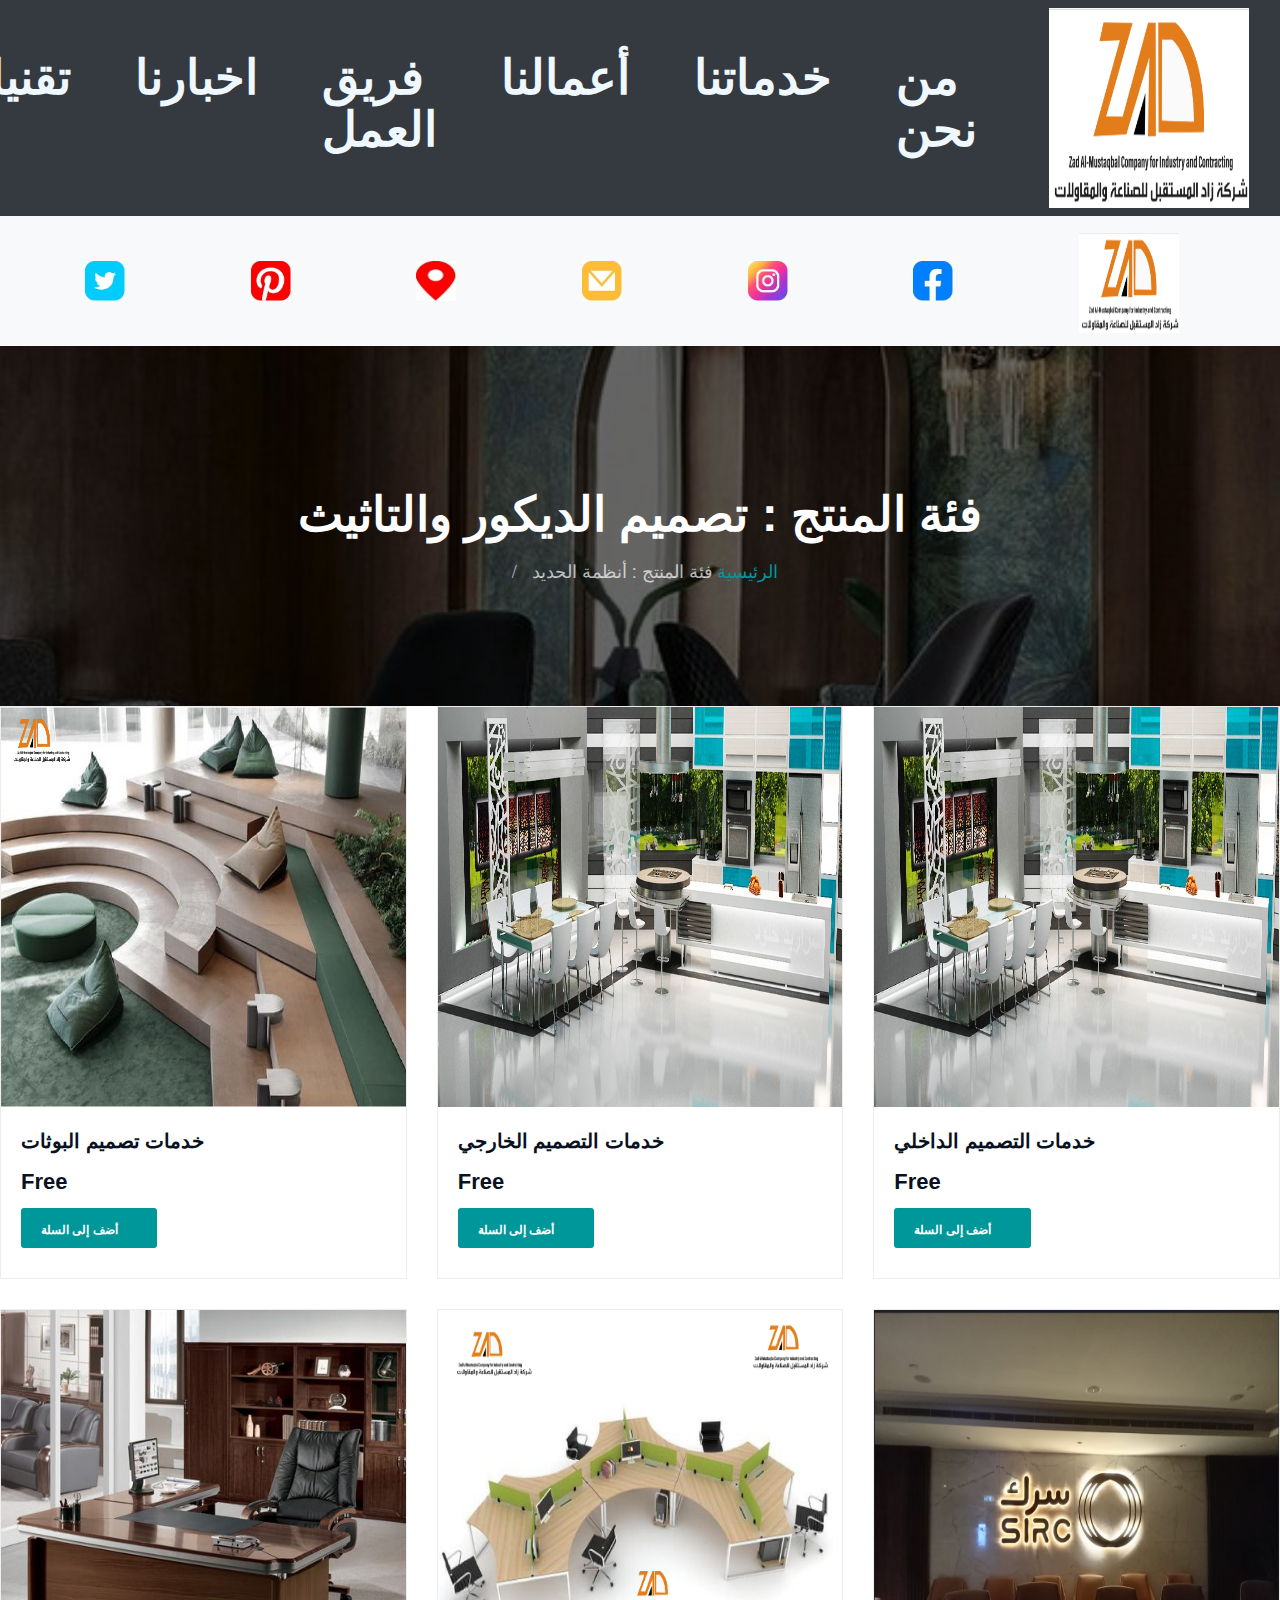
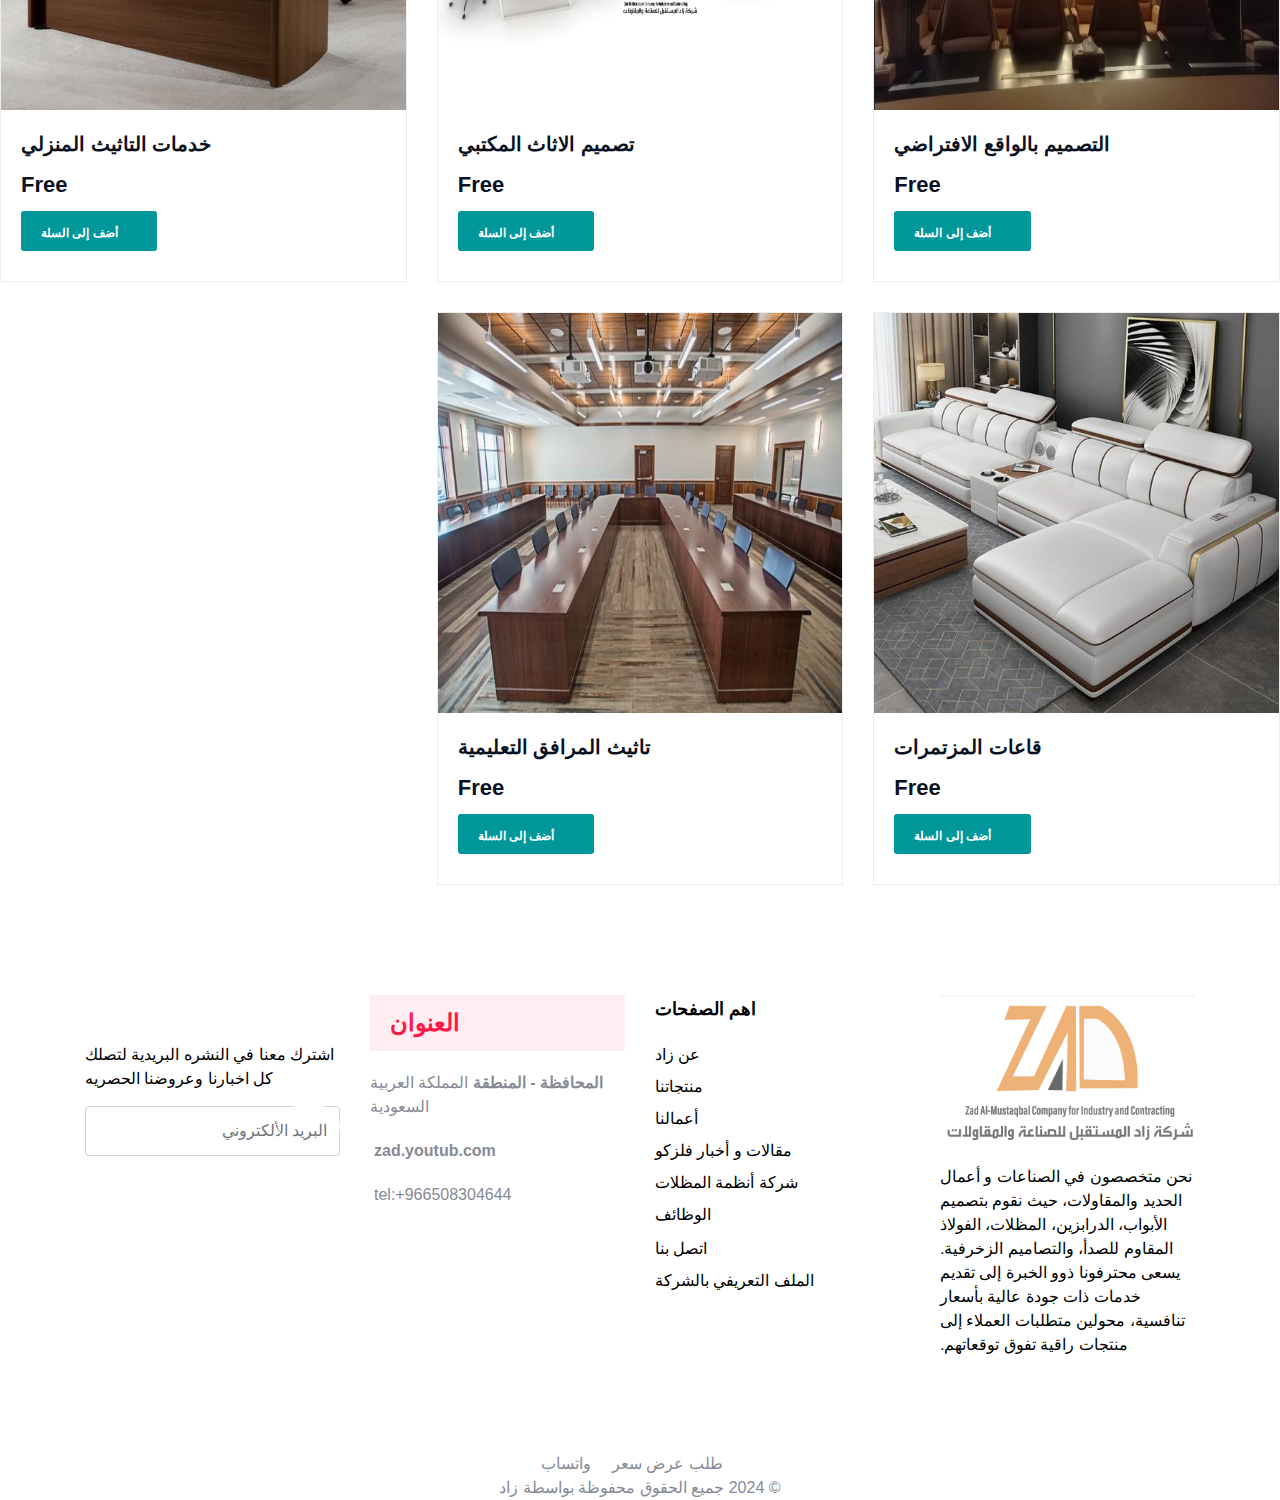
==== decor.html @ 4c2b6fe1 "first commit" ====
<!doctype html>
<html lang="en" dir="rtl">
  <head>
    <!-- Required meta tags -->
    <meta charset="utf-8">
    <meta name="viewport" content="width=device-width, initial-scale=1">
    <script src="js/jquery-3.4.1.min.js"></script>
    <script src="js/jquery-migrate-3.1.0.min.js"></script>

    <!-- Bootstrap CSS -->
    <link href="bootstrap-5.0.2-dist/css/bootstrap.min.css" rel="stylesheet" integrity="sha384-EVSTQN3/azprG1Anm3QDgpJLIm9Nao0Yz1ztcQTwFspd3yD65VohhpuuCOmLASjC" crossorigin="anonymous">
    <link rel=preload href="assets/frontend/css/fontawesome.min.css" as="style">
    <link rel=preload href=img/flaticon.css" as="style">
    <link rel=preload href="img/nexicon.css" as="style">

    <link rel="stylesheet" href="img/flaticon.css">
    <link rel="stylesheet" href="img/nexicon.css">
    <link rel="stylesheet" href="img/fontawesome.min.css">

    <link rel="stylesheet" href="assets/frontend/css/bootstrap.min.css">
    <link rel="stylesheet" href="assets/frontend/css/owl.carousel.min.css">
    <link rel="stylesheet" href="assets/frontend/css/animate.css">

    <link rel="stylesheet" href="assets/frontend/css/magnific-popup.css">
    <link rel="stylesheet" href="assets/frontend/css/style.css">
    <link rel="stylesheet" href="assets/frontend/css/style-two.css">
    <link rel="stylesheet" href="assets/frontend/css/helpers.css">
    <link rel="stylesheet" href="assets/frontend/css/responsive.css">
    <link rel="stylesheet" href="assets/frontend/css/jquery.ihavecookies.css">
    <link rel="stylesheet" href="assets/frontend/css/dynamic-style.css">
    <link rel="stylesheet" href="assets/frontend/css/toastr.css">
    <link rel="stylesheet" href="assets/frontend/css/slick.css">
    <link rel="stylesheet" href="assets/frontend/css/home-18.css">
    <link href="assets/frontend/css/jquery.mb.YTPlayer.min.css" media="all" rel="stylesheet" type="text/css">

    


    <link rel="stylesheet" href="img/jquery-ui.css">
    <title>Hello, world!</title>
    <style>
    @import  url("https://fonts.googleapis.com/css2?family=Roboto:ital,wght@0,100;0,300;0,400;0,500;0,700;0,900;1,400;1,500;1,700;1,900&display=swap");
    @import  url("https://fonts.googleapis.com/css2?family=Outfit:wght@200;300;400;500;600;700;800;900&display=swap");
    @import  url("https://fonts.googleapis.com/css2?family=Source+Serif+Pro:wght@200;300;400;600;700;900&display=swap");
    @import  url("https://fonts.googleapis.com/css2?family=Space+Grotesk:wght@300;400;500;600;700&display=swap");
    @import  url("https://fonts.googleapis.com/css2?family=Manrope:wght@200;300;400;500;600;700;800&display=swap");
    :root {
        --main-color-one: #00979a;
        --main-color-two: #00979a;
        --portfolio-color: #ff4756;
        --logistic-color: #ff4039;
        --industry-color: #ff5820;
        --secondary-color: #1d2228;
        --heading-color: #0a1121;
        --paragraph-color: #878a95;
        --construction-color: #ffbc13;

        --lawyer-color: #00979a;
        --political-color: #e70f49;
        --medical-color: #47ccf1;
        --medical-two-color: #fc6286;
        --fruits-color: #4ca338;
        --fruits-heading-color: #014019;
        --portfolio-dark-one: #202334;
        --portfolio-dark-two: #191c47;
        --charity-color: #d1312e;
        --dagency-color: #00979a;
        --cleaning-color: #fee126;
        --cleaning-two-color: #20beea;
        --course-color: #21baf7;
        --course-two-color: #fda809;
        --grocery-color: #00979a;
        --grocery-heading-color: #00979a;
                --heading-font: 'Tajawal',sans-serif;
        --body-font: 'Cairo',sans-serif;

        --main-color-three: #ff805d;
        --main-color-three-rgb: 255, 128, 93;
        --main-color-four: #ff1747;
        --main-color-four-rgb: 255, 23, 71;
        --main-color-five: #fcda69;
        --main-color-five-rgb: 252, 218, 105;
        --heading-color-home-19: #1B1C25;
        --light-color: #666666;
        --extra-light-color: #999999;
        --review-color: #FABE50;
        --stock-color: #5AB27E;
        --heading-font-home-19: "Outfit", sans-serif;
        --heading-font-home-20: "Source Serif Pro", serif;
        --heading-font-home-21: "Space Grotesk", sans-serif;
        --body-font-home-19: "Roboto", sans-serif;
        --body-font-home-21: "Manrope", sans-serif;
        --roboto-font: "Roboto", sans-serif;

    }

</style>
    <style>

        /* navbar style 02 */
    
    /* navbar style 03 */
    
    /* navbar style 04 */
        /* navbar style 05 */
        .navbar-variant-05 .navbar-area,
    .navbar-variant-05 .navbar-area .nav-container{
        background-color: var(--secondary-color);
    }
    .navbar-variant-05 .navbar-area .nav-container .navbar-collapse .navbar-nav li a ,
    .navbar-variant-05 .navbar-area .nav-container .navbar-collapse .navbar-nav li.menu-item-has-children:before,
    .navbar-variant-05 .navbar-area .nav-container .navbar-collapse .navbar-nav li.menu-item-has-mega-menu:before,
    .navbar-variant-05 .navbar-area .nav-container .nav-right-content ul li,
    .navbar-variant-05 .navbar-area .nav-container .nav-right-content ul li a
    {
        color:  rgba(255, 255, 255, .8);
    }
    .navbar-variant-05 .navbar-area .nav-container .navbar-collapse .navbar-nav li a:hover ,
    .navbar-variant-05 .navbar-area .nav-container .navbar-collapse .navbar-nav li.menu-item-has-children:hover:before,
    .navbar-variant-05 .navbar-area .nav-container .navbar-collapse .navbar-nav li.menu-item-has-mega-menu:hover:before,
    .navbar-variant-05 .navbar-area .nav-container .nav-right-content ul li:hover,
    .navbar-variant-05 .navbar-area .nav-container .nav-right-content ul li a:hover
    {
        color:  var(--main-color-one);
    }
    .navbar-variant-05 .navbar-area .nav-container .navbar-collapse .navbar-nav li.menu-item-has-children .sub-menu li a {
        background-color: #fff;
        color: var(--paragraph-color);
    }
    .navbar-variant-05 .navbar-area .nav-container .navbar-collapse .navbar-nav li.menu-item-has-children .sub-menu li a:hover {
        background-color: var(--main-color-one);
        color: #fff;
    }
    .navbar-variant-05 .navbar-area .nav-container .navbar-collapse .navbar-nav li.menu-item-has-children .sub-menu{
        border-bottom-color: var(--main-color-one);
    }
    .navbar-variant-05 .mobile-cart a .pcount,
    .navbar-variant-05 .navbar-area .nav-container .nav-right-content ul li.cart .pcount{
        background-color: var(--main-color-one);
        color: #fff;
    }
    .navbar-variant-05 .navbar-area .nav-container .navbar-collapse .navbar-nav li.current-menu-item a {
        color: #fff !important;
    }

    .navbar-variant-05 .construction-support-area{
        background-color: #fff;
    }
    .navbar-variant-05 .construction-single-info-list-item .content .subtitle{
        color: var(--heading-color);
    }
    .navbar-variant-05 .construction-single-info-list-item .icon{
        color: var(--industry-color);
    }
    .navbar-variant-05 .construction-single-info-list-item .content .title,
    .navbar-variant-05 .construction-support-area .support-inner .right-content-wrap ul #langchange,
    .navbar-variant-05 .right-content-wrap li a ,
    .navbar-variant-05 .right-content-wrap li span{
        color: var(--heading-color);
    }
    .navbar-variant-05 .right-content-wrap li a:hover {
        color: var(--heading-color);
    }
     .navbar-variant-05 .construction-support-area .support-inner .boxed-btn {
        background-color: var(--main-color-two);
        color: #fff
    }
     .navbar-variant-05 .construction-support-area .support-inner .boxed-btn:hover {
        background-color: var(--main-color-one);
        color: #fff;
    }

    
    /* navbar style 06 */
        /* topbar style */
    .top-bar-area {
        background-color: var(--secondary-color);
    }
    .top-bar-inner ul li a,
    #langchange{
        color: #f2f2f2;
    }
    .top-bar-inner ul li a:hover {
        color: var(--main-color-two);
    }
    .top-bar-inner .btn-wrapper .boxed-btn.reverse-color {
        background-color: var(--main-color-two);
        color: #fff
    }
    .top-bar-inner .btn-wrapper .boxed-btn.reverse-color:hover {
        background-color: var(--main-color-two);
        color: #fff;
    }

    /* mega style */
    .xg_mega_menu_wrapper{
        background-color: #fff;;
    }

    .xg-mega-menu-single-column-wrap .mega-menu-title{
        color: var(--heading-color);
    }
    .xg-mega-menu-single-column-wrap ul li a,
    .xg-mega-menu-single-column-wrap ul .single-mega-menu-product-item .title,
    .xg-mega-menu-single-column-wrap ul .single-mega-menu-product-item .content .price-wrap .price,
    .single-donation-mega-menu-item .title{
        color: var(--paragraph-color) !important;
    }
    .single-donation-mega-menu-item .content .goal h4{
        color: var(--paragraph-color) !important;
        opacity: .6;
    }
    .xg-mega-menu-single-column-wrap ul li a:hover,
    .xg-mega-menu-single-column-wrap ul .single-mega-menu-product-item .title:hover,
    .single-donation-mega-menu-item .title:hover{
        color: var(--main-color-color) !important;
    }
    .xg-mega-menu-single-column-wrap ul .single-mega-menu-product-item .content .price-wrap del{
        color: var(--paragraph-color) !important;
        opacity: .6;
    }
    .single-donation-mega-menu-item .content .boxed-btn{
        background-color: var(--main-color-one);
        color: #fff !important;
    }
    .single-donation-mega-menu-item .content .boxed-btn:hover{
        background-color: var(--main-color-one) ;
        color: #fff !important;
    }
    /* breadcrumb css */
    .breadcrumb-area .breadcrumb-inner{
        padding-top: 120px;
        padding-bottom: 120px;
    }
    .breadcrumb-area:before{
        background-color: rgba(0, 0, 0, .6) ;
    }
    .breadcrumb-area .page-title{
        color: #fff;
    }
    .breadcrumb-area .page-list li:first-child a{
        color: var(--main-color-one);
    }
    .breadcrumb-area .page-list li{
        color: rgba(255, 255, 255, .7);
    }

    /* footer css */
    .footer-area .copyright-area{
        background-color:white !important;
        color: rgba(255, 255, 255, .7);
    }
    .footer-area .footer-top {
        background-color: WHITE !important;
    }
    .widget.footer-widget .widget-title {
        color: rgba(255, 255, 255, .9);
    }
    .contact_info_list li.single-info-item .icon,
    .footer-widget.widget_nav_menu ul li a:after
    {
        color: var(--main-color-two);
    }
    .footer-area .footer-widget.widget_tag_cloud .tagcloud a,
    .footer-area .widget.footer-widget p,
    .footer-area .widget.footer-widget.widget_calendar caption,
    .footer-area .widget.footer-widget.widget_calendar td,
    .footer-area .widget.footer-widget.widget_calendar th,
    .footer-area .widget.footer-widget ul li,
    .footer-area .widget.footer-widget ul li a {
        color: rgba(255, 255, 255, .6);
    }

    .footer-area .footer-widget.widget_tag_cloud .tagcloud a:hover,
    .footer-area .widget.footer-widget ul li a:hover {
        color: rgba(255, 255, 255, .6);
    }
    </style>



</head>








<body class="">
    <nav dir="rtl" class="navbar navbar-expand-lg navbar  fs-5 navbar-dark  bg-dark justfiy-content-center">
        <div class="container-fluid">
            
            <img src="img/zad.png" alt="" width="200" height="200"  >
          <button class="navbar-toggler" type="button" data-bs-toggle="collapse" data-bs-target="#navbarNav" aria-controls="navbarNav" aria-expanded="false" aria-label="Toggle navigation">
            <span class="navbar-toggler-icon"></span>
          </button>
          <div class="collapse navbar-collapse" id="navbarNav">
            <ul class="navbar-nav">
                <li class="nav-item p-4"><a  class="nav-link" data-scroll href="#about"><h1 style="color:aliceblue;">من نحن</h1> </a></li>
				<li class="nav-item p-4"><a class="nav-link"  data-scroll href="#services"><h1 style="color:aliceblue;">خدماتنا</h1></a></li>
				<li class="nav-item p-4"><a class="nav-link"  data-scroll href="#portfolio"><h1 style="color:aliceblue;">أعمالنا</h1></a></li>
				<li class="nav-item p-4"><a  class="nav-link" data-scroll href="#our-team"><h1 style="color:aliceblue;">فريق العمل</h1></a></li>
				<li class="nav-item p-4"><a class="nav-link"  data-scroll href="#blog"><h1 style="color:aliceblue;">اخبارنا</h1></a></li>
				<li class="nav-item p-4"><a class="nav-link"  data-scroll href=""><h1 style="color:aliceblue;">تقنياتنا </h1></a></li>
				<li class="nav-item p-4"><a  class="nav-link" data-scroll href="#contact-us"><h1 style="color:aliceblue;">تواصل معنا</h1></a></li>
				<li class="nav-item p-4"><a class="nav-link" data-scroll href=""><h1 style="color:aliceblue;">الكاتلوج</h1></a></li>
				<li class="nav-item p-4"><a  class="nav-link" data-scroll href=""><h1 style="color:aliceblue;">Einglish</h1></a></li>
            </ul>
          </div>
        </div>
        
       
      </nav>

      

    <nav class="navbar navbar-light bg-light navbar-expand-lg">
        <div class="container">
          <a class="navbar-brand" href="#">
            <img src="img/zad.png" alt="" width="100" height="100" class="d-inline-block align-text-top" >
          </a>

          <a class="navbar-brand" href="#">
            <img src="img/fac.jpeg" alt="" width="40" height="40">
          </a>

          <a class="navbar-brand" href="#">
            <img src="img/ins.jpeg" alt="" width="40" height="40">
          </a>
          <a class="navbar-brand" href="#">
            <img src="img/em.jpeg" alt="" width="40" height="40">
          </a>

          <a class="navbar-brand" href="#">
            <img src="img/lo.jpeg" alt="" width="40" height="40">
          </a>

          <a class="navbar-brand" href="#">
            <img src="img/p.jpeg" alt="" width="40" height="40">
          </a>

          <a class="navbar-brand" href="#">
            <img src="img/tow.jpeg" alt="" width="40" height="40">
          </a>
        </div>
      </nav>
    




    
    <section class="breadcrumb-area breadcrumb-bg navbar-variant-05"
        style="background-image: url(essam/de/11.jpg);"
    >
        <div class="container
    
             
        ">
            <div class="row">
                <div class="col-lg-12">
                    <div class="breadcrumb-inner">
                        <h1 class="page-title">    فئة المنتج :  تصميم الديكور والتاثيث
    </h1>
                        <ul class="page-list">
                            <li><a   href="index.html">الرئيسية</a></li>
                                                                                                                                                                                                                                                                                                                                                                                                                                                                                                                                                                                                                    <li>    فئة المنتج : أنظمة الحديد
    </li>
                        </ul>
                    </div>
                </div>
            </div>
        </div>
    </section>
        <section class="blog-content-area padding-0">
            
                <div class="row">
                                        <div class="col-lg-4 col-md-6">
                            <div class="single-product-item-3  margin-bottom-30 ">
        <div class="thumb">
            <a href="">
                <div class="img-wrapper">
                    <img src="essam/de/22.jpg"  alt="" style="width:1000px; height:400px;"/>
                </div>
            </a>
                </div>
        <div class="content">
            <a href="">
                <h4 class="title">   خدمات التصميم الداخلي    </h4>
            </a>
                                <div class="price-wrap">
                    <span class="price">Free</span>
                                </div>
                                                <a href="" class="addtocart ajax_add_to_cart" data-product_id="73" data-product_title="خدمة القص بالليزر" data-product_quantity="1"><i class="fa fa-shopping-bag" aria-hidden="true"></i>
                        أضف إلى السلة</a>
                            </div>
    </div>                    </div>
                                        <div class="col-lg-4 col-md-6">
                            <div class="single-product-item-3  margin-bottom-30 ">
        <div class="thumb">
            <a href="">
                <div class="img-wrapper">
                    <img src="essam/de/22.jpg"  alt="" style="width:1000px; height:400px;"/>
                </div>
            </a>
                </div>
        <div class="content">
            <a href="">
                <h4 class="title"> خدمات التصميم الخارجي   </h4>
            </a>
                                <div class="price-wrap">
                    <span class="price">Free</span>
                                </div>
                                                <a href="" class="addtocart ajax_add_to_cart" data-product_id="69" data-product_title="ثني و لف المواسير" data-product_quantity="1"><i class="fa fa-shopping-bag" aria-hidden="true"></i>
                        أضف إلى السلة</a>
                            </div>
    </div>                    </div>
                                        <div class="col-lg-4 col-md-6">
                            <div class="single-product-item-3  margin-bottom-30 ">
        <div class="thumb">
            <a href="">
                <div class="img-wrapper">
                    <img src="essam/de/44.jpg"  alt="" style="width:1000px; height:400px;"/>
                </div>
            </a>
                </div>
        <div class="content">
            <a href="">
                <h4 class="title"> خدمات تصميم البوثات </h4>
            </a>
                                <div class="price-wrap">
                    <span class="price">Free</span>
                                </div>
                                                <a href="" class="addtocart ajax_add_to_cart" data-product_id="51" data-product_title="السلالم المعدنية" data-product_quantity="1"><i class="fa fa-shopping-bag" aria-hidden="true"></i>
                        أضف إلى السلة</a>
                            </div>
    </div>                    </div>
                                        <div class="col-lg-4 col-md-6">
                            <div class="single-product-item-3  margin-bottom-30 ">
        <div class="thumb">
            <a href="">
                <div class="img-wrapper">
                    <img src="essam/de/b66.jpg"  alt="" style="width:1000px; height:400px;"/>
                </div>
            </a>
                </div>
        <div class="content">
            <a href="">
                <h4 class="title"> التصميم بالواقع الافتراضي </h4>
            </a>
                                <div class="price-wrap">
                    <span class="price">Free</span>
                                </div>
                                                <a href="" class="addtocart ajax_add_to_cart" data-product_id="49" data-product_title="الهياكل المعدنية" data-product_quantity="1"><i class="fa fa-shopping-bag" aria-hidden="true"></i>
                        أضف إلى السلة</a>
                            </div>
    </div>                    </div>
                                        <div class="col-lg-4 col-md-6">
                            <div class="single-product-item-3  margin-bottom-30 ">
        <div class="thumb">
            <a href="">
                <div class="img-wrapper">
                    <img src="essam/de/55-01.jpg"  alt="" style="width:1000px; height:400px;" />
                </div>
            </a>
                </div>
        <div class="content">
            <a href="">
                <h4 class="title">تصميم الاثاث المكتبي </h4>
            </a>
                                <div class="price-wrap">
                    <span class="price">Free</span>
                                </div>
                                                <a href="" class="addtocart ajax_add_to_cart" data-product_id="47" data-product_title="درابزينات" data-product_quantity="1"><i class="fa fa-shopping-bag" aria-hidden="true"></i>
                        أضف إلى السلة</a>
                            </div>
    </div>                    </div>
                                        <div class="col-lg-4 col-md-6">
                            <div class="single-product-item-3  margin-bottom-30 ">
        <div class="thumb">
            <a href="">
                <div class="img-wrapper">
                    <img src="essam/de/30.jpg"  alt="" style="width:1000px; height:400px;"/>
                </div>
            </a>
                </div>



                <div class="content">
                    <a href="">
                        <h4 class="title">  خدمات التاثيث المنزلي  </h4>
                    </a>
                                        <div class="price-wrap">
                            <span class="price">Free</span>
                                        </div>
                                                        <a href="" class="addtocart ajax_add_to_cart" data-product_id="47" data-product_title="درابزينات" data-product_quantity="1"><i class="fa fa-shopping-bag" aria-hidden="true"></i>
                                أضف إلى السلة</a>
                                    </div>
            </div>                    </div>
                                                <div class="col-lg-4 col-md-6">
                                    <div class="single-product-item-3  margin-bottom-30 ">
                <div class="thumb">
                    <a href="">
                        <div class="img-wrapper">
                            <img src="essam/de/24.jpg"  alt="" style="width:1000px; height:400px;"/>
                        </div>
                    </a>
                        </div>





                        <div class="content">
                            <a href="">
                                <h4 class="title">  قاعات المزتمرات  </h4>
                            </a>
                                                <div class="price-wrap">
                                    <span class="price">Free</span>
                                                </div>
                                                                <a href="" class="addtocart ajax_add_to_cart" data-product_id="47" data-product_title="درابزينات" data-product_quantity="1"><i class="fa fa-shopping-bag" aria-hidden="true"></i>
                                        أضف إلى السلة</a>
                                            </div>
                    </div>                    </div>
                                                        <div class="col-lg-4 col-md-6">
                                            <div class="single-product-item-3  margin-bottom-30 ">
                        <div class="thumb">
                            <a href="">
                                <div class="img-wrapper">
                                    <img src=" essam/de/m6.jpg"  alt="" style="width:1000px; height:400px;" />
                                </div>
                            </a>
                                </div>




        <div class="content">
            <a href="">
                <h4 class="title"> تاثيث المرافق التعليمية </h4>
            </a>
                                <div class="price-wrap">
                    <span class="price">Free</span>
                                </div>
                                                <a href="" class="addtocart ajax_add_to_cart" data-product_id="45" data-product_title="الديكور  والتاثيث  " data-product_quantity="1"><i class="fa fa-shopping-bag" aria-hidden="true"></i>
                        أضف إلى السلة</a>
                            </div>
    </div>                    </div>
                                    <div class="col-lg-12 text-center">
                        <nav class="pagination-wrapper " aria-label="Page navigation ">
                            
                        </nav>
                    </div>
                </div>
            </div>
        </section>
        <footer class="footer-area home-variant-18 bg-white">
            <div class="footer-top padding-top-90 padding-bottom-65 bg-white">
                <div class="container bg-white">
                    <div class="row bg-white">
                        <div class="col-lg-3 col-md-6">
                            <div class="footer-widget widget bg-white">
                                <div class="about_us_widget style-01">
                                    <img src="img/zad.png" class="footer-logo" alt="" style="opacity: 0.6; border:none;"/>
                                    <p style ="color:black;">نحن متخصصون في الصناعات و أعمال الحديد والمقاولات، حيث نقوم بتصميم الأبواب، الدرابزين، المظلات، الفولاذ المقاوم للصدأ، والتصاميم الزخرفية. يسعى محترفونا ذوو الخبرة إلى تقديم خدمات ذات جودة عالية بأسعار تنافسية، محولين متطلبات العملاء إلى منتجات راقية تفوق توقعاتهم.</p>
                                </div>
                            </div>
                        </div>
                        <!-- Add your other columns here -->
                        <div class="col-lg-3 col-md-6 bg-white" >
                            <div class="footer-widget widget">
                                <div class="footer-widget widget ">
                                    <h4  style ="color:black;" class="widget-title">اهم الصفحات</h4>
                                    <ul>
                                        <li><a style ="color:black;" href="www.essam.com">عن زاد</a></li>
                                        <li><a  style ="color:black;" href="#">منتجاتنا</a></li>
                                        <li><a  style ="color:black;" href="#">أعمالنا</a></li>
                                        <li><a  style ="color:black;" href="#">مقالات و أخبار فلزكو</a></li>
                                        <li><a  style ="color:black;" href="">شركة أنظمة المظلات</a></li>
                                        <li  class="menu-item-has-children">
                                            <a  style ="color:black;"href="">الوظائف</a>
                                            <ul class="sub-menu"></ul>
                                        </li>
                                        <li><a  style ="color:black;" href="">اتصل بنا</a></li>
                                        <li><a style ="color:black;"  href="">الملف التعريفي بالشركة</a></li>
                                    </ul>
                                </div>
                            </div>
                        </div>
                        <div class="col-lg-3 col-md-6" style="background-color: white;">
                            <div class="single-sidebar-item responsive-margin footer-widget widget" style="background-color: white;">
                                <div class="section-title-20">
                                    <h4 class="title">العنوان</h4>
                                </div>
                                <div class="sidebar-contents margin-top-20">
                                    <div class="follow-list">
                                        <div class="single-flex-list">
                                            <div class="single-list margin-top-20">
                                                <a class="facebook-bg" href="https://zad.com/contact"><i class="nexicon-map"></i></a>
                                                <span class="followers"><strong>المحافظة - المنطقة </strong>   المملكة العربية السعودية </span>
                                            </div>
                                            <div class="single-list margin-top-20">
                                                <a class="youtube-bg" href="mailto:zad.youtub.com"><i class=""></i></a>
                                                <span class="followers"><strong> zad.youtub.com</strong>  </span>
                                            </div>
                                        </div>
                                        <div class="single-flex-list">
                                            <div class="single-list margin-top-20">
                                                <a class="twitter-bg" href="tel:+966508304644"><i class=""></i></a>
                                                <span class="followers"><strong></strong> tel:+966508304644 </span>
                                            </div>
                                        </div>
                                    </div>
                                </div>
                            </div>
                        </div>
                        <div class="col-lg-3 col-md-6">
                            <div class="footer-widget widget">
                                <div class="newsletter-widget">
                                    <h4 class="widget-title">اشترك معنا</h4>
                                    <div class="paragraph">
                                        <p style="color: black;">اشترك معنا في النشره البريدية لتصلك كل اخبارنا وعروضنا الحصريه</p>
                                    </div>
                                    <div class="form-message-show"></div>
                                    <div class="newsletter-form-wrap">
                                        <form action="" method="post" enctype="multipart/form-data">
                                            <input type="hidden" name="_token" value="uviKnMLRr6o3YKsE9WC7ceqkzewLyOOz27GkffOq">
                                            <div class="form-group">
                                                <input type="email" name="email" placeholder="البريد الألكتروني" class="form-control">
                                            </div>
                                            <button type="submit" class="submit-btn"><i class="fas fa-paper-plane"></i></button>
                                        </form>
                                    </div>
                                </div>
                            </div>
                        </div>
                    </div>
                </div>
            </div>
            <div class="footer-bottom" style="background-color: white;">
                <div class="container" style="background-color: white;">
                    <div class="row" style="background-color: white;">
                        <div class="col-lg-12 bg-white" style="background-color: white;">
                            <div class="text-center bg-white" style="background-color: white;">
                                <a href="/quote" class="theme-btn call" style="padding-left:0;"><i class="fa fa-envelope"></i><span>طلب عرض سعر</span></a>
                                <a href="https://wa.me/+966508304644" target="_blank" class="theme-btn whatsapp"><i class="fa fa-whatsapp"></i><span>واتساب</span></a>
                            </div>
                            <div class="copyright bg-white" style="background-color: white;">
                                <div style="background-color: white;" class="text-center">
                                    &copy; 2024 جميع الحقوق محفوظة بواسطة زاد
                                </div>
                            </div>
                        </div>
                    </div>
                </div>
            </div>
        </footer>
        
    
    
    
    <script src="bootstrap-5.0.2-dist/js/bootstrap.bundle.min.js" integrity="sha384-MrcW6ZMFYlzcLA8Nl+NtUVF0sA7MsXsP1UyJoMp4YLEuNSfAP+JcXn/tWtIaxVXM" crossorigin="anonymous"></script>
      <!-- load all script -->
<script src="js/bootstrap.bundle.min.js"></script>
<script src="js/dynamic-script.js"></script>
<script src="js/jquery.magnific-popup.js"></script>
<script src="js/imagesloaded.pkgd.min.js"></script>
<script src="js/isotope.pkgd.min.js"></script>
<script src="js/jquery.waypoints.js"></script>
<script src="js/jquery.counterup.min.js"></script>
<script src="js/owl.carousel.min.js"></script>
<script src="js/wow.min.js"></script>
<script src="js/jQuery.rProgressbar.min.js"></script>
<script src="js/jquery.mb.YTPlayer.js"></script>
<script src="js/jquery.nicescroll.min.js"></script>
<script src="js/slick.js"></script>
<script src="js/main.js"></script>

<script src="../../../code.jquery.com/ui/1.12.1/jquery-ui.js"></script>
<script src="../../assets/frontend/js/toastr.min.js"></script>
<script>
    (function () {
        

        $(document).on('click','.ajax_add_to_cart_with_icon',function (e) {
            e.preventDefault();
            var allData = $(this).data();
            var el = $(this);
            $.ajax({
                url : "",
                type: "POST",
                data: {
                    _token : "",
                    'product_id' : allData.product_id,
                    'quantity' : allData.product_quantity,
                },
                beforeSend: function(){
                    el.html('<i class="fas fa-spinner fa-spin mr-1"></i> ');
                },
                success: function (data) {
                    el.html('<i class="fa fa-shopping-bag" aria-hidden="true"></i>'+"أضف إلى السلة");
                    toastr.options = {
                        "closeButton": true,
                        "debug": false,
                        "newestOnTop": false,
                        "progressBar": true,
                        "positionClass": "toast-top-right",
                        "preventDuplicates": false,
                        "onclick": null,
                        "showDuration": "300",
                        "hideDuration": "1000",
                        "timeOut": "2000",
                        "extendedTimeOut": "1000",
                        "showEasing": "swing",
                        "hideEasing": "linear",
                        "showMethod": "fadeIn",
                        "hideMethod": "fadeOut"
                    }
                    toastr.success(data.msg);
                    el.html('<i class="fas fa-shopping-cart"></i>');
                    $('.home-page-21-cart-icon-top').text(data.total_cart_item);
                    $('.cart_global .pcount').text(data.total_cart_item);
                }
            });
        });


    })(jQuery);
</script><script src="../../../code.jquery.com/ui/1.12.1/jquery-ui.js"></script>
<script src="../../assets/frontend/js/toastr.min.js"></script>
<script>
    (function () {
        "use strict";

        $(document).on('click','.ajax_add_to_wishlist_with_icon',function (e) {

            e.preventDefault();
            var allData = $(this).data();
            var el = $(this);
            $.ajax({
                url : "",
                type: "POST",
                data: {
                    _token : "",
                    'product_id' : allData.product_id,
                },
                beforeSend: function(){
                    el.html('<i class="fas fa-spinner fa-spin mr-1"></i> ');
                },
                success: function (data) {
                    el.html('<i class="fa fa-shopping-bag" aria-hidden="true"></i>'+"أضف إلى السلة");
                    toastr.options = {
                        "closeButton": true,
                        "debug": false,
                        "newestOnTop": false,
                        "progressBar": true,
                        "positionClass": "toast-top-right",
                        "preventDuplicates": false,
                        "onclick": null,
                        "showDuration": "300",
                        "hideDuration": "1000",
                        "timeOut": "2000",
                        "extendedTimeOut": "1000",
                        "showEasing": "swing",
                        "hideEasing": "linear",
                        "showMethod": "fadeIn",
                        "hideMethod": "fadeOut"
                    }
                    toastr.success(data.msg);
                    el.html('<i class="fas fa-heart"></i>');
                    $('.home-page-21-wishlist-icon-top').text(data.total_wishlist_item);
                }
            });
        });


    })(jQuery);
</script>

<script>
    $(document).on('click','.product-variant-list li',function (){
        $(this).addClass('selected').siblings().removeClass('selected');
        var price = $(this).data('price');
        var termprice = $(this).data('termprice');
        $('.quick_view_sale_price').text(termprice);
        var allSelectedValue = $('.product-variant-list li.selected');
        var variantVal = [];
        $.each(allSelectedValue,function (index,value){
            var elData = $(this).data();
            variantVal.push({
                'variantID' : elData.variantid,
                'variantName' : elData.variantname,
                'term' : elData.term,
                'price' :  elData.price =! 'undefined' ? elData.price : '',
            })
        });

        $(".add_cart_from_quick_view").attr("data-selected-variant", JSON.stringify(variantVal))
        $('input[name="product_variants"]').val(JSON.stringify(variantVal));
    });

    $(document).on('click','.add_cart_from_quick_view',function (e){
        e.preventDefault();
        
        var variants = $('.product-variant-list').length;
        var variantSelected = $('.product-variant-list li.selected').length;
     
        if(variants != variantSelected){
            $(this).parent().parent().append('<br><p class="text-danger">Select Product Variants</p>');
        }else {
            hit_ajax_for_add_to_cart(this);
        }
    });


    function hit_ajax_for_add_to_cart(element){
        var allData = $(element).data();
        var el = $(element);
        $.ajax({
            url : "",
            type: "POST",
            data: {
                _token : "",
                'product_id' : allData.product_id,
                'quantity' : allData.product_quantity,
                'product_variants' : $(element).attr("data-selected-variant")
            },
            beforeSend: function(){
                el.text("Adding");
            },
            success: function (data) {
                el.html('<i class="fa fa-shopping-bag" aria-hidden="true"></i>'+"أضف إلى السلة");
                toastr.options = {
                    "closeButton": true,
                    "debug": false,
                    "newestOnTop": false,
                    "progressBar": true,
                    "positionClass": "toast-top-right",
                    "preventDuplicates": false,
                    "onclick": null,
                    "showDuration": "300",
                    "hideDuration": "1000",
                    "timeOut": "2000",
                    "extendedTimeOut": "1000",
                    "showEasing": "swing",
                    "hideEasing": "linear",
                    "showMethod": "fadeIn",
                    "hideMethod": "fadeOut"
                }
                toastr.success('Product added to cart');
                $('.navbar-area .nav-container .nav-right-content ul li.cart .pcount').text(data.total_cart_item);
            }
        });
    }
</script><script src="../../../code.jquery.com/ui/1.12.1/jquery-ui.js"></script>
<script src="../../assets/frontend/js/toastr.min.js"></script>
<script>
    (function () {
        "use strict";

        $(document).on('click','.ajax_add_to_cart',function (e) {
            e.preventDefault();
            var allData = $(this).data();
            var el = $(this);
            $.ajax({
                url : "",
                type: "POST",
                data: {
                    _token : "7lNWMZlDoSpMP9k6Cb4j162FZpWGD0fmg0L2Uv6Q",
                    'product_id' : allData.product_id,
                    'quantity' : allData.product_quantity,
                },
                beforeSend: function(){
                    el.text("Adding");
                },
                success: function (data) {
                    el.html('<i class="fa fa-shopping-bag" aria-hidden="true"></i>'+"أضف إلى السلة");
                    toastr.options = {
                        "closeButton": true,
                        "debug": false,
                        "newestOnTop": false,
                        "progressBar": true,
                        "positionClass": "toast-top-right",
                        "preventDuplicates": false,
                        "onclick": null,
                        "showDuration": "300",
                        "hideDuration": "1000",
                        "timeOut": "2000",
                        "extendedTimeOut": "1000",
                        "showEasing": "swing",
                        "hideEasing": "linear",
                        "showMethod": "fadeIn",
                        "hideMethod": "fadeOut"
                    }
                    toastr.success(data.msg);
                    $('.navbar-area .nav-container .nav-right-content ul li.cart .pcount,.mobile-cart a .pcount').text(data.total_cart_item);
                    $('.home-page-21-cart-icon-top').text(data.total_cart_item);
                }
            });
        });


    })(jQuery);
</script>    <script src="../../assets/frontend/js/toastr.min.js"></script>
    <script>
        (function () {
            "use strict";

            $(document).on('click','.ajax_add_to_cart',function (e) {
                e.preventDefault();
                var allData = $(this).data();
                var el = $(this);
                $.ajax({
                    url : "",
                    type: "POST",
                    data: {
                        _token : "",
                        'product_id' : allData.product_id,
                        'quantity' : allData.product_quantity,
                    },
                    beforeSend: function(){
                        el.text("Adding");
                    },
                    success: function (data) {
                        el.html('<i class="fa fa-shopping-bag" aria-hidden="true"></i>'+"أضف إلى السلة");
                        toastr.options = {
                            "closeButton": true,
                            "debug": false,
                            "newestOnTop": false,
                            "progressBar": true,
                            "positionClass": "toast-top-right",
                            "preventDuplicates": false,
                            "onclick": null,
                            "showDuration": "300",
                            "hideDuration": "1000",
                            "timeOut": "2000",
                            "extendedTimeOut": "1000",
                            "showEasing": "swing",
                            "hideEasing": "linear",
                            "showMethod": "fadeIn",
                            "hideMethod": "fadeOut"
                        }
                        toastr.success(data.msg);
                        $('.navbar-area .nav-container .nav-right-content ul li.cart .pcount').text(data.total_cart_item);
                    }
                });
            });

        })(jQuery);
    </script>

		
   
  </body>
</html>
---- img/nexicon.css ----
@font-face {
    font-family: "nexicon";
    src: url("../webfonts/nexicon.ttf?f0c4452c7bbfac5ea9b99b59955a90d8") format("truetype"),
url("../webfonts/nexicon.woff?f0c4452c7bbfac5ea9b99b59955a90d8") format("woff"),
url("../webfonts/nexicon.woff2?f0c4452c7bbfac5ea9b99b59955a90d8") format("woff2"),
url("../webfonts/nexicon.eot?f0c4452c7bbfac5ea9b99b59955a90d8#iefix") format("embedded-opentype"),
url("../webfonts/nexicon.svg?f0c4452c7bbfac5ea9b99b59955a90d8#nexicon") format("svg");
font-display: swap;
}

i[class^="nexicon-"]:before, i[class*=" nexicon-"]:before {
    font-family: nexicon !important;
    font-style: normal;
    font-weight: normal !important;
    font-variant: normal;
    text-transform: none;
    line-height: 1;
    -webkit-font-smoothing: antialiased;
    -moz-osx-font-smoothing: grayscale;
}

.nexicon-3d-modeling-1:before {
    content: "\f101";
}
.nexicon-3d-modeling:before {
    content: "\f102";
}
.nexicon-accounting:before {
    content: "\f103";
}
.nexicon-agreement-1:before {
    content: "\f104";
}
.nexicon-agreement-2:before {
    content: "\f105";
}
.nexicon-agreement:before {
    content: "\f106";
}
.nexicon-analysis-1:before {
    content: "\f107";
}
.nexicon-analysis-2:before {
    content: "\f108";
}
.nexicon-analysis-3:before {
    content: "\f109";
}
.nexicon-analysis:before {
    content: "\f10a";
}
.nexicon-apple-1:before {
    content: "\f10b";
}
.nexicon-apple-2:before {
    content: "\f10c";
}
.nexicon-apple:before {
    content: "\f10d";
}
.nexicon-apricot:before {
    content: "\f10e";
}
.nexicon-avocado:before {
    content: "\f10f";
}
.nexicon-balance:before {
    content: "\f110";
}
.nexicon-balloons:before {
    content: "\f111";
}
.nexicon-bananas:before {
    content: "\f112";
}
.nexicon-bars-1:before {
    content: "\f113";
}
.nexicon-bars:before {
    content: "\f114";
}
.nexicon-berry:before {
    content: "\f115";
}
.nexicon-blackboard:before {
    content: "\f116";
}
.nexicon-book-1:before {
    content: "\f117";
}
.nexicon-book:before {
    content: "\f118";
}
.nexicon-briefcase-1:before {
    content: "\f119";
}
.nexicon-briefcase:before {
    content: "\f11a";
}
.nexicon-broom-1:before {
    content: "\f11b";
}
.nexicon-broom:before {
    content: "\f11c";
}
.nexicon-bubbles:before {
    content: "\f11d";
}
.nexicon-bucket-1:before {
    content: "\f11e";
}
.nexicon-bucket:before {
    content: "\f11f";
}
.nexicon-bullhorn:before {
    content: "\f120";
}
.nexicon-calendar-1:before {
    content: "\f121";
}
.nexicon-calendar-2:before {
    content: "\f122";
}
.nexicon-calendar-3:before {
    content: "\f123";
}
.nexicon-calendar:before {
    content: "\f124";
}
.nexicon-campaign:before {
    content: "\f125";
}
.nexicon-cancel:before {
    content: "\f126";
}
.nexicon-cap:before {
    content: "\f127";
}
.nexicon-capitol:before {
    content: "\f128";
}
.nexicon-certificate-1:before {
    content: "\f129";
}
.nexicon-certificate:before {
    content: "\f12a";
}
.nexicon-chat-1:before {
    content: "\f12b";
}
.nexicon-chat-2:before {
    content: "\f12c";
}
.nexicon-chat:before {
    content: "\f12d";
}
.nexicon-check:before {
    content: "\f12e";
}
.nexicon-cherries:before {
    content: "\f12f";
}
.nexicon-cleaning-mop:before {
    content: "\f130";
}
.nexicon-cleaning-tools:before {
    content: "\f131";
}
.nexicon-cleaning:before {
    content: "\f132";
}
.nexicon-coding-1:before {
    content: "\f133";
}
.nexicon-coding-2:before {
    content: "\f134";
}
.nexicon-coding:before {
    content: "\f135";
}
.nexicon-consulting:before {
    content: "\f136";
}
.nexicon-contact:before {
    content: "\f137";
}
.nexicon-court:before {
    content: "\f138";
}
.nexicon-crm:before {
    content: "\f139";
}
.nexicon-dart-board:before {
    content: "\f13a";
}
.nexicon-data-visualization:before {
    content: "\f13b";
}
.nexicon-debate:before {
    content: "\f13c";
}
.nexicon-design:before {
    content: "\f13d";
}
.nexicon-desktop-computer:before {
    content: "\f13e";
}
.nexicon-developer:before {
    content: "\f13f";
}
.nexicon-doctor:before {
    content: "\f140";
}
.nexicon-donation:before {
    content: "\f141";
}
.nexicon-electrocardiogram:before {
    content: "\f142";
}
.nexicon-engineering:before {
    content: "\f143";
}
.nexicon-event-1:before {
    content: "\f144";
}
.nexicon-event-2:before {
    content: "\f145";
}
.nexicon-event:before {
    content: "\f146";
}
.nexicon-feather-duster:before {
    content: "\f147";
}
.nexicon-finance-1:before {
    content: "\f148";
}
.nexicon-finance:before {
    content: "\f149";
}
.nexicon-finances:before {
    content: "\f14a";
}
.nexicon-folder:before {
    content: "\f14b";
}
.nexicon-forecast-analytics:before {
    content: "\f14c";
}
.nexicon-fruits-1:before {
    content: "\f14d";
}
.nexicon-fruits:before {
    content: "\f14e";
}
.nexicon-funding:before {
    content: "\f14f";
}
.nexicon-goal-1:before {
    content: "\f150";
}
.nexicon-goal:before {
    content: "\f151";
}
.nexicon-graduated-1:before {
    content: "\f152";
}
.nexicon-graduated:before {
    content: "\f153";
}
.nexicon-graduation-cap:before {
    content: "\f154";
}
.nexicon-graduation:before {
    content: "\f155";
}
.nexicon-grapes:before {
    content: "\f156";
}
.nexicon-group-1:before {
    content: "\f157";
}
.nexicon-group:before {
    content: "\f158";
}
.nexicon-growth:before {
    content: "\f159";
}
.nexicon-harvest-1:before {
    content: "\f15a";
}
.nexicon-harvest-2:before {
    content: "\f15b";
}
.nexicon-harvest:before {
    content: "\f15c";
}
.nexicon-health-check:before {
    content: "\f15d";
}
.nexicon-healthcare:before {
    content: "\f15e";
}
.nexicon-healthy-food:before {
    content: "\f15f";
}
.nexicon-heartbeat:before {
    content: "\f160";
}
.nexicon-hexagonal:before {
    content: "\f161";
}
.nexicon-hospital:before {
    content: "\f162";
}
.nexicon-household:before {
    content: "\f163";
}
.nexicon-inequality:before {
    content: "\f164";
}
.nexicon-infection:before {
    content: "\f165";
}
.nexicon-integrity:before {
    content: "\f166";
}
.nexicon-judge:before {
    content: "\f167";
}
.nexicon-law-1:before {
    content: "\f168";
}
.nexicon-law-book:before {
    content: "\f169";
}
.nexicon-law:before {
    content: "\f16a";
}
.nexicon-lawyer:before {
    content: "\f16b";
}
.nexicon-leader:before {
    content: "\f16c";
}
.nexicon-leadership:before {
    content: "\f16d";
}
.nexicon-legal:before {
    content: "\f16e";
}
.nexicon-liquid-soap:before {
    content: "\f16f";
}
.nexicon-location:before {
    content: "\f170";
}
.nexicon-map:before {
    content: "\f171";
}
.nexicon-market-analysis:before {
    content: "\f172";
}
.nexicon-medical-report:before {
    content: "\f173";
}
.nexicon-medicine:before {
    content: "\f174";
}
.nexicon-megaphone:before {
    content: "\f175";
}
.nexicon-mobile-app:before {
    content: "\f176";
}
.nexicon-money-1:before {
    content: "\f177";
}
.nexicon-money-bag:before {
    content: "\f178";
}
.nexicon-money:before {
    content: "\f179";
}
.nexicon-mortarboard-1:before {
    content: "\f17a";
}
.nexicon-mortarboard:before {
    content: "\f17b";
}
.nexicon-online-learning:before {
    content: "\f17c";
}
.nexicon-online:before {
    content: "\f17d";
}
.nexicon-oosouji:before {
    content: "\f17e";
}
.nexicon-open-book:before {
    content: "\f17f";
}
.nexicon-orange:before {
    content: "\f180";
}
.nexicon-organization-chart:before {
    content: "\f181";
}
.nexicon-party-1:before {
    content: "\f182";
}
.nexicon-party:before {
    content: "\f183";
}
.nexicon-pharmacy:before {
    content: "\f184";
}
.nexicon-placeholder:before {
    content: "\f185";
}
.nexicon-plunger:before {
    content: "\f186";
}
.nexicon-politician-1:before {
    content: "\f187";
}
.nexicon-politician:before {
    content: "\f188";
}
.nexicon-prescription:before {
    content: "\f189";
}
.nexicon-presentation-1:before {
    content: "\f18a";
}
.nexicon-presentation:before {
    content: "\f18b";
}
.nexicon-products:before {
    content: "\f18c";
}
.nexicon-profit:before {
    content: "\f18d";
}
.nexicon-programming:before {
    content: "\f18e";
}
.nexicon-puzzle:before {
    content: "\f18f";
}
.nexicon-ramadan:before {
    content: "\f190";
}
.nexicon-rate:before {
    content: "\f191";
}
.nexicon-reading:before {
    content: "\f192";
}
.nexicon-report:before {
    content: "\f193";
}
.nexicon-ribbon:before {
    content: "\f194";
}
.nexicon-salary:before {
    content: "\f195";
}
.nexicon-searching:before {
    content: "\f196";
}
.nexicon-secure:before {
    content: "\f197";
}
.nexicon-seo:before {
    content: "\f198";
}
.nexicon-setting:before {
    content: "\f199";
}
.nexicon-shopping-cart:before {
    content: "\f19a";
}
.nexicon-software-1:before {
    content: "\f19b";
}
.nexicon-software-2:before {
    content: "\f19c";
}
.nexicon-software:before {
    content: "\f19d";
}
.nexicon-solidarity:before {
    content: "\f19e";
}
.nexicon-speech-1:before {
    content: "\f19f";
}
.nexicon-speech-2:before {
    content: "\f1a0";
}
.nexicon-speech:before {
    content: "\f1a1";
}
.nexicon-spray:before {
    content: "\f1a2";
}
.nexicon-start-up:before {
    content: "\f1a3";
}
.nexicon-statistics:before {
    content: "\f1a4";
}
.nexicon-stats:before {
    content: "\f1a5";
}
.nexicon-stock-market:before {
    content: "\f1a6";
}
.nexicon-strawberry-1:before {
    content: "\f1a7";
}
.nexicon-strawberry-2:before {
    content: "\f1a8";
}
.nexicon-strawberry:before {
    content: "\f1a9";
}
.nexicon-supporter:before {
    content: "\f1aa";
}
.nexicon-sweeping-1:before {
    content: "\f1ab";
}
.nexicon-sweeping:before {
    content: "\f1ac";
}
.nexicon-teaching:before {
    content: "\f1ad";
}
.nexicon-teamwork:before {
    content: "\f1ae";
}
.nexicon-test:before {
    content: "\f1af";
}
.nexicon-thumbs-up:before {
    content: "\f1b0";
}
.nexicon-time-management-1:before {
    content: "\f1b1";
}
.nexicon-time-management:before {
    content: "\f1b2";
}
.nexicon-time:before {
    content: "\f1b3";
}
.nexicon-tissue-paper:before {
    content: "\f1b4";
}
.nexicon-translate:before {
    content: "\f1b5";
}
.nexicon-united:before {
    content: "\f1b6";
}
.nexicon-university:before {
    content: "\f1b7";
}
.nexicon-vacuum-cleaner-1:before {
    content: "\f1b8";
}
.nexicon-vacuum-cleaner:before {
    content: "\f1b9";
}
.nexicon-vacuum:before {
    content: "\f1ba";
}
.nexicon-video-tutorials:before {
    content: "\f1bb";
}
.nexicon-vote:before {
    content: "\f1bc";
}
.nexicon-wallet:before {
    content: "\f1bd";
}
.nexicon-washing-machine:before {
    content: "\f1be";
}
.nexicon-web-development:before {
    content: "\f1bf";
}
.nexicon-web-programming:before {
    content: "\f1c0";
}
.nexicon-wipe:before {
    content: "\f1c1";
}
.nexicon-work:before {
    content: "\f1c2";
}
.nexicon-writing:before {
    content: "\f1c3";
}
---- img/flaticon.css ----
@font-face{font-family:Flaticon;src:url(../webfonts/Flaticon.eot);src:url(../webfonts/Flaticon.eot?#iefix) format("embedded-opentype"),url(../webfonts/Flaticon.woff2) format("woff2"),url(../webfonts/Flaticon.woff) format("woff"),url(../webfonts/Flaticon.ttf) format("truetype"),url(../webfonts/Flaticon.svg#Flaticon) format("svg");font-weight:400;font-style:normal}@media screen and (-webkit-min-device-pixel-ratio:0){@font-face{font-family:Flaticon;src:url(../webfonts/Flaticon.svg#Flaticon) format("svg")}}[class*=" flaticon-"]:after,[class*=" flaticon-"]:before,[class^=flaticon-]:after,[class^=flaticon-]:before{font-family:Flaticon;font-size:inherit;font-style:normal}.flaticon-verified:before{content:"\f100"}.flaticon-team:before{content:"\f101"}.flaticon-group:before{content:"\f102"}.flaticon-global:before{content:"\f103"}.flaticon-translate:before{content:"\f104"}.flaticon-reach:before{content:"\f105"}.flaticon-information:before{content:"\f106"}.flaticon-24-hours:before{content:"\f107"}.flaticon-phone:before{content:"\f108"}.flaticon-security:before{content:"\f109"}.flaticon-cyber-security:before{content:"\f10a"}.flaticon-cyber:before{content:"\f10b"}.flaticon-cyber-security-1:before{content:"\f10c"}.flaticon-ui:before{content:"\f10d"}.flaticon-cloud:before{content:"\f10e"}.flaticon-cloud-2:before{content:"\f10f"}.flaticon-website:before{content:"\f110"}.flaticon-optimization:before{content:"\f111"}.flaticon-mobile:before{content:"\f112"}.flaticon-search:before{content:"\f113"}.flaticon-search-1:before{content:"\f114"}.flaticon-shopping-cart:before{content:"\f115"}.flaticon-shopping-cart-1:before{content:"\f116"}.flaticon-shopping-cart-2:before{content:"\f117"}.flaticon-twitter:before{content:"\f118"}.flaticon-facebook:before{content:"\f119"}.flaticon-play:before{content:"\f11a"}.flaticon-right-quote:before{content:"\f11b"}.flaticon-right-quote-1:before{content:"\f11c"}.flaticon-call:before{content:"\f11d"}.flaticon-phone-1:before{content:"\f11e"}.flaticon-mail:before{content:"\f11f"}.flaticon-mail-2:before{content:"\f120"}.flaticon-mail-3:before{content:"\f121"}.flaticon-communications:before{content:"\f122"}.flaticon-newsletter:before{content:"\f123"}.flaticon-communications-1:before{content:"\f124"}.flaticon-clock:before{content:"\f125"}.flaticon-right-arrow:before{content:"\f126"}.flaticon-left-arrow:before{content:"\f127"}.flaticon-businessman:before{content:"\f128"}.flaticon-system:before{content:"\f129"}.flaticon-box:before{content:"\f12a"}.flaticon-feedback:before{content:"\f12b"}.flaticon-processing-system:before{content:"\f12c"}.flaticon-network:before{content:"\f12d"}.flaticon-system-1:before{content:"\f12e"}.flaticon-cloud-computing:before{content:"\f12f"}.flaticon-server:before{content:"\f130"}.flaticon-team-1:before{content:"\f131"}.flaticon-defense:before{content:"\f132"}.flaticon-safe:before{content:"\f133"}.flaticon-electronics:before{content:"\f134"}
---- img/nexicon.css ----
@font-face {
    font-family: "nexicon";
    src: url("../webfonts/nexicon.ttf?f0c4452c7bbfac5ea9b99b59955a90d8") format("truetype"),
url("../webfonts/nexicon.woff?f0c4452c7bbfac5ea9b99b59955a90d8") format("woff"),
url("../webfonts/nexicon.woff2?f0c4452c7bbfac5ea9b99b59955a90d8") format("woff2"),
url("../webfonts/nexicon.eot?f0c4452c7bbfac5ea9b99b59955a90d8#iefix") format("embedded-opentype"),
url("../webfonts/nexicon.svg?f0c4452c7bbfac5ea9b99b59955a90d8#nexicon") format("svg");
font-display: swap;
}

i[class^="nexicon-"]:before, i[class*=" nexicon-"]:before {
    font-family: nexicon !important;
    font-style: normal;
    font-weight: normal !important;
    font-variant: normal;
    text-transform: none;
    line-height: 1;
    -webkit-font-smoothing: antialiased;
    -moz-osx-font-smoothing: grayscale;
}

.nexicon-3d-modeling-1:before {
    content: "\f101";
}
.nexicon-3d-modeling:before {
    content: "\f102";
}
.nexicon-accounting:before {
    content: "\f103";
}
.nexicon-agreement-1:before {
    content: "\f104";
}
.nexicon-agreement-2:before {
    content: "\f105";
}
.nexicon-agreement:before {
    content: "\f106";
}
.nexicon-analysis-1:before {
    content: "\f107";
}
.nexicon-analysis-2:before {
    content: "\f108";
}
.nexicon-analysis-3:before {
    content: "\f109";
}
.nexicon-analysis:before {
    content: "\f10a";
}
.nexicon-apple-1:before {
    content: "\f10b";
}
.nexicon-apple-2:before {
    content: "\f10c";
}
.nexicon-apple:before {
    content: "\f10d";
}
.nexicon-apricot:before {
    content: "\f10e";
}
.nexicon-avocado:before {
    content: "\f10f";
}
.nexicon-balance:before {
    content: "\f110";
}
.nexicon-balloons:before {
    content: "\f111";
}
.nexicon-bananas:before {
    content: "\f112";
}
.nexicon-bars-1:before {
    content: "\f113";
}
.nexicon-bars:before {
    content: "\f114";
}
.nexicon-berry:before {
    content: "\f115";
}
.nexicon-blackboard:before {
    content: "\f116";
}
.nexicon-book-1:before {
    content: "\f117";
}
.nexicon-book:before {
    content: "\f118";
}
.nexicon-briefcase-1:before {
    content: "\f119";
}
.nexicon-briefcase:before {
    content: "\f11a";
}
.nexicon-broom-1:before {
    content: "\f11b";
}
.nexicon-broom:before {
    content: "\f11c";
}
.nexicon-bubbles:before {
    content: "\f11d";
}
.nexicon-bucket-1:before {
    content: "\f11e";
}
.nexicon-bucket:before {
    content: "\f11f";
}
.nexicon-bullhorn:before {
    content: "\f120";
}
.nexicon-calendar-1:before {
    content: "\f121";
}
.nexicon-calendar-2:before {
    content: "\f122";
}
.nexicon-calendar-3:before {
    content: "\f123";
}
.nexicon-calendar:before {
    content: "\f124";
}
.nexicon-campaign:before {
    content: "\f125";
}
.nexicon-cancel:before {
    content: "\f126";
}
.nexicon-cap:before {
    content: "\f127";
}
.nexicon-capitol:before {
    content: "\f128";
}
.nexicon-certificate-1:before {
    content: "\f129";
}
.nexicon-certificate:before {
    content: "\f12a";
}
.nexicon-chat-1:before {
    content: "\f12b";
}
.nexicon-chat-2:before {
    content: "\f12c";
}
.nexicon-chat:before {
    content: "\f12d";
}
.nexicon-check:before {
    content: "\f12e";
}
.nexicon-cherries:before {
    content: "\f12f";
}
.nexicon-cleaning-mop:before {
    content: "\f130";
}
.nexicon-cleaning-tools:before {
    content: "\f131";
}
.nexicon-cleaning:before {
    content: "\f132";
}
.nexicon-coding-1:before {
    content: "\f133";
}
.nexicon-coding-2:before {
    content: "\f134";
}
.nexicon-coding:before {
    content: "\f135";
}
.nexicon-consulting:before {
    content: "\f136";
}
.nexicon-contact:before {
    content: "\f137";
}
.nexicon-court:before {
    content: "\f138";
}
.nexicon-crm:before {
    content: "\f139";
}
.nexicon-dart-board:before {
    content: "\f13a";
}
.nexicon-data-visualization:before {
    content: "\f13b";
}
.nexicon-debate:before {
    content: "\f13c";
}
.nexicon-design:before {
    content: "\f13d";
}
.nexicon-desktop-computer:before {
    content: "\f13e";
}
.nexicon-developer:before {
    content: "\f13f";
}
.nexicon-doctor:before {
    content: "\f140";
}
.nexicon-donation:before {
    content: "\f141";
}
.nexicon-electrocardiogram:before {
    content: "\f142";
}
.nexicon-engineering:before {
    content: "\f143";
}
.nexicon-event-1:before {
    content: "\f144";
}
.nexicon-event-2:before {
    content: "\f145";
}
.nexicon-event:before {
    content: "\f146";
}
.nexicon-feather-duster:before {
    content: "\f147";
}
.nexicon-finance-1:before {
    content: "\f148";
}
.nexicon-finance:before {
    content: "\f149";
}
.nexicon-finances:before {
    content: "\f14a";
}
.nexicon-folder:before {
    content: "\f14b";
}
.nexicon-forecast-analytics:before {
    content: "\f14c";
}
.nexicon-fruits-1:before {
    content: "\f14d";
}
.nexicon-fruits:before {
    content: "\f14e";
}
.nexicon-funding:before {
    content: "\f14f";
}
.nexicon-goal-1:before {
    content: "\f150";
}
.nexicon-goal:before {
    content: "\f151";
}
.nexicon-graduated-1:before {
    content: "\f152";
}
.nexicon-graduated:before {
    content: "\f153";
}
.nexicon-graduation-cap:before {
    content: "\f154";
}
.nexicon-graduation:before {
    content: "\f155";
}
.nexicon-grapes:before {
    content: "\f156";
}
.nexicon-group-1:before {
    content: "\f157";
}
.nexicon-group:before {
    content: "\f158";
}
.nexicon-growth:before {
    content: "\f159";
}
.nexicon-harvest-1:before {
    content: "\f15a";
}
.nexicon-harvest-2:before {
    content: "\f15b";
}
.nexicon-harvest:before {
    content: "\f15c";
}
.nexicon-health-check:before {
    content: "\f15d";
}
.nexicon-healthcare:before {
    content: "\f15e";
}
.nexicon-healthy-food:before {
    content: "\f15f";
}
.nexicon-heartbeat:before {
    content: "\f160";
}
.nexicon-hexagonal:before {
    content: "\f161";
}
.nexicon-hospital:before {
    content: "\f162";
}
.nexicon-household:before {
    content: "\f163";
}
.nexicon-inequality:before {
    content: "\f164";
}
.nexicon-infection:before {
    content: "\f165";
}
.nexicon-integrity:before {
    content: "\f166";
}
.nexicon-judge:before {
    content: "\f167";
}
.nexicon-law-1:before {
    content: "\f168";
}
.nexicon-law-book:before {
    content: "\f169";
}
.nexicon-law:before {
    content: "\f16a";
}
.nexicon-lawyer:before {
    content: "\f16b";
}
.nexicon-leader:before {
    content: "\f16c";
}
.nexicon-leadership:before {
    content: "\f16d";
}
.nexicon-legal:before {
    content: "\f16e";
}
.nexicon-liquid-soap:before {
    content: "\f16f";
}
.nexicon-location:before {
    content: "\f170";
}
.nexicon-map:before {
    content: "\f171";
}
.nexicon-market-analysis:before {
    content: "\f172";
}
.nexicon-medical-report:before {
    content: "\f173";
}
.nexicon-medicine:before {
    content: "\f174";
}
.nexicon-megaphone:before {
    content: "\f175";
}
.nexicon-mobile-app:before {
    content: "\f176";
}
.nexicon-money-1:before {
    content: "\f177";
}
.nexicon-money-bag:before {
    content: "\f178";
}
.nexicon-money:before {
    content: "\f179";
}
.nexicon-mortarboard-1:before {
    content: "\f17a";
}
.nexicon-mortarboard:before {
    content: "\f17b";
}
.nexicon-online-learning:before {
    content: "\f17c";
}
.nexicon-online:before {
    content: "\f17d";
}
.nexicon-oosouji:before {
    content: "\f17e";
}
.nexicon-open-book:before {
    content: "\f17f";
}
.nexicon-orange:before {
    content: "\f180";
}
.nexicon-organization-chart:before {
    content: "\f181";
}
.nexicon-party-1:before {
    content: "\f182";
}
.nexicon-party:before {
    content: "\f183";
}
.nexicon-pharmacy:before {
    content: "\f184";
}
.nexicon-placeholder:before {
    content: "\f185";
}
.nexicon-plunger:before {
    content: "\f186";
}
.nexicon-politician-1:before {
    content: "\f187";
}
.nexicon-politician:before {
    content: "\f188";
}
.nexicon-prescription:before {
    content: "\f189";
}
.nexicon-presentation-1:before {
    content: "\f18a";
}
.nexicon-presentation:before {
    content: "\f18b";
}
.nexicon-products:before {
    content: "\f18c";
}
.nexicon-profit:before {
    content: "\f18d";
}
.nexicon-programming:before {
    content: "\f18e";
}
.nexicon-puzzle:before {
    content: "\f18f";
}
.nexicon-ramadan:before {
    content: "\f190";
}
.nexicon-rate:before {
    content: "\f191";
}
.nexicon-reading:before {
    content: "\f192";
}
.nexicon-report:before {
    content: "\f193";
}
.nexicon-ribbon:before {
    content: "\f194";
}
.nexicon-salary:before {
    content: "\f195";
}
.nexicon-searching:before {
    content: "\f196";
}
.nexicon-secure:before {
    content: "\f197";
}
.nexicon-seo:before {
    content: "\f198";
}
.nexicon-setting:before {
    content: "\f199";
}
.nexicon-shopping-cart:before {
    content: "\f19a";
}
.nexicon-software-1:before {
    content: "\f19b";
}
.nexicon-software-2:before {
    content: "\f19c";
}
.nexicon-software:before {
    content: "\f19d";
}
.nexicon-solidarity:before {
    content: "\f19e";
}
.nexicon-speech-1:before {
    content: "\f19f";
}
.nexicon-speech-2:before {
    content: "\f1a0";
}
.nexicon-speech:before {
    content: "\f1a1";
}
.nexicon-spray:before {
    content: "\f1a2";
}
.nexicon-start-up:before {
    content: "\f1a3";
}
.nexicon-statistics:before {
    content: "\f1a4";
}
.nexicon-stats:before {
    content: "\f1a5";
}
.nexicon-stock-market:before {
    content: "\f1a6";
}
.nexicon-strawberry-1:before {
    content: "\f1a7";
}
.nexicon-strawberry-2:before {
    content: "\f1a8";
}
.nexicon-strawberry:before {
    content: "\f1a9";
}
.nexicon-supporter:before {
    content: "\f1aa";
}
.nexicon-sweeping-1:before {
    content: "\f1ab";
}
.nexicon-sweeping:before {
    content: "\f1ac";
}
.nexicon-teaching:before {
    content: "\f1ad";
}
.nexicon-teamwork:before {
    content: "\f1ae";
}
.nexicon-test:before {
    content: "\f1af";
}
.nexicon-thumbs-up:before {
    content: "\f1b0";
}
.nexicon-time-management-1:before {
    content: "\f1b1";
}
.nexicon-time-management:before {
    content: "\f1b2";
}
.nexicon-time:before {
    content: "\f1b3";
}
.nexicon-tissue-paper:before {
    content: "\f1b4";
}
.nexicon-translate:before {
    content: "\f1b5";
}
.nexicon-united:before {
    content: "\f1b6";
}
.nexicon-university:before {
    content: "\f1b7";
}
.nexicon-vacuum-cleaner-1:before {
    content: "\f1b8";
}
.nexicon-vacuum-cleaner:before {
    content: "\f1b9";
}
.nexicon-vacuum:before {
    content: "\f1ba";
}
.nexicon-video-tutorials:before {
    content: "\f1bb";
}
.nexicon-vote:before {
    content: "\f1bc";
}
.nexicon-wallet:before {
    content: "\f1bd";
}
.nexicon-washing-machine:before {
    content: "\f1be";
}
.nexicon-web-development:before {
    content: "\f1bf";
}
.nexicon-web-programming:before {
    content: "\f1c0";
}
.nexicon-wipe:before {
    content: "\f1c1";
}
.nexicon-work:before {
    content: "\f1c2";
}
.nexicon-writing:before {
    content: "\f1c3";
}
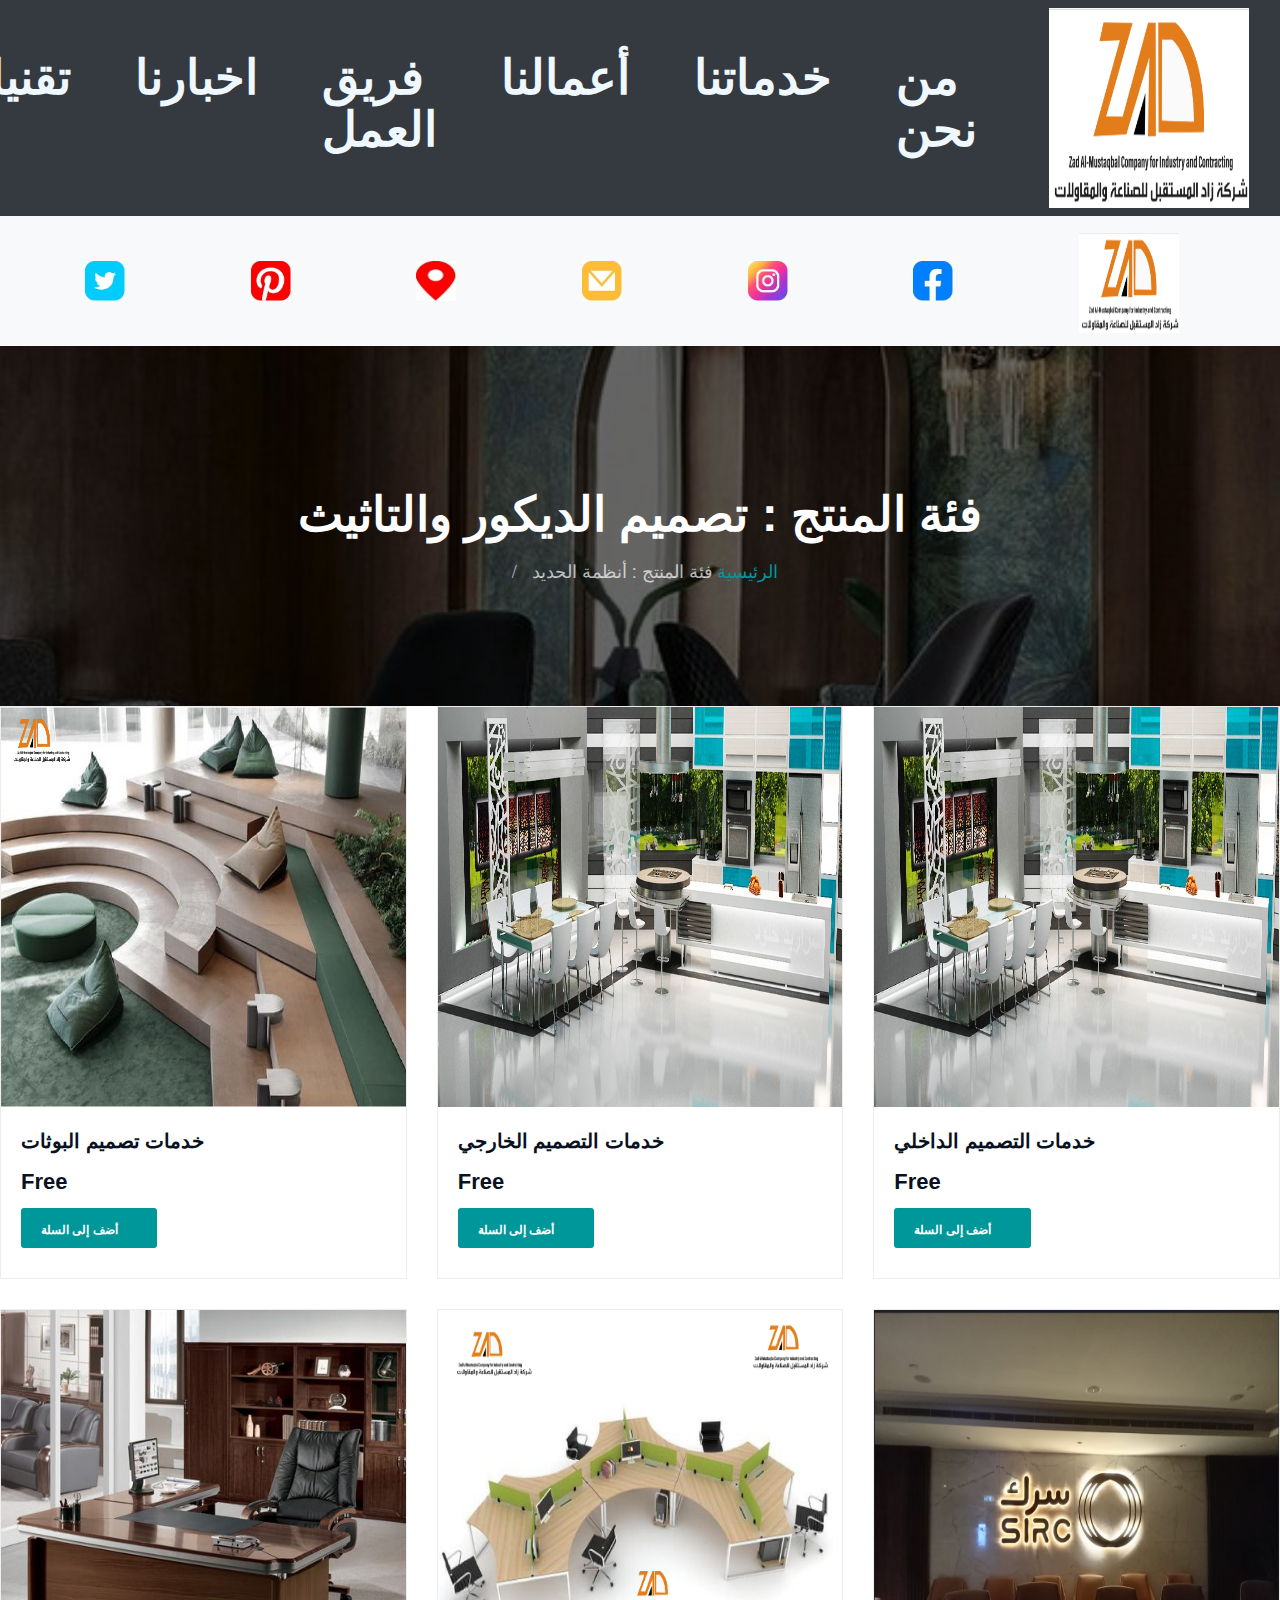
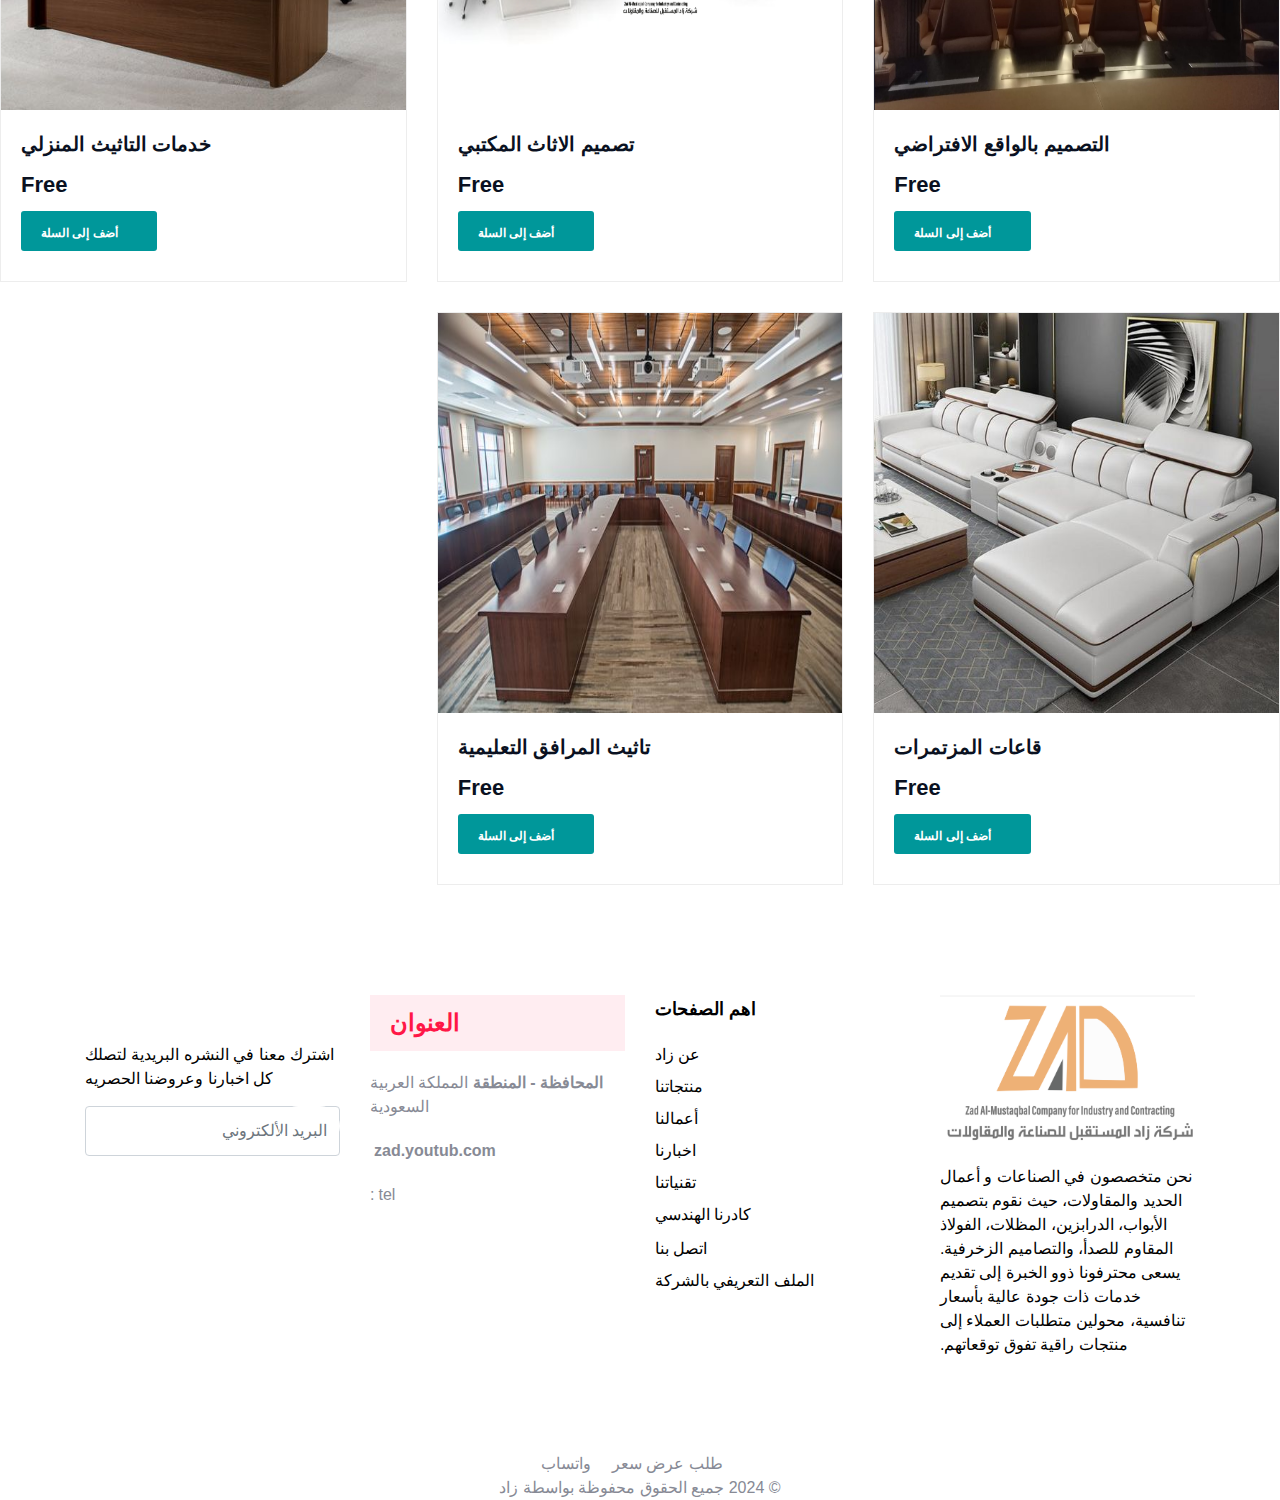
==== commit 381a5d5e: "Update decor.html" ====
--- a/decor.html
+++ b/decor.html
@@ -579,10 +579,10 @@
                                         <li><a style ="color:black;" href="www.essam.com">عن زاد</a></li>
                                         <li><a  style ="color:black;" href="#">منتجاتنا</a></li>
                                         <li><a  style ="color:black;" href="#">أعمالنا</a></li>
-                                        <li><a  style ="color:black;" href="#">مقالات و أخبار فلزكو</a></li>
-                                        <li><a  style ="color:black;" href="">شركة أنظمة المظلات</a></li>
+                                        <li><a  style ="color:black;" href="#">اخبارنا </a></li>
+                                        <li><a  style ="color:black;" href="">تقنياتنا  </a></li>
                                         <li  class="menu-item-has-children">
-                                            <a  style ="color:black;"href="">الوظائف</a>
+                                            <a  style ="color:black;"href="">كادرنا الهندسي </a>
                                             <ul class="sub-menu"></ul>
                                         </li>
                                         <li><a  style ="color:black;" href="">اتصل بنا</a></li>
@@ -611,7 +611,7 @@
                                         <div class="single-flex-list">
                                             <div class="single-list margin-top-20">
                                                 <a class="twitter-bg" href="tel:+966508304644"><i class=""></i></a>
-                                                <span class="followers"><strong></strong> tel:+966508304644 </span>
+                                                <span class="followers"><strong></strong> tel: </span>
                                             </div>
                                         </div>
                                     </div>
@@ -647,7 +647,7 @@
                         <div class="col-lg-12 bg-white" style="background-color: white;">
                             <div class="text-center bg-white" style="background-color: white;">
                                 <a href="/quote" class="theme-btn call" style="padding-left:0;"><i class="fa fa-envelope"></i><span>طلب عرض سعر</span></a>
-                                <a href="https://wa.me/+966508304644" target="_blank" class="theme-btn whatsapp"><i class="fa fa-whatsapp"></i><span>واتساب</span></a>
+                                <a href="https://wa.me/" target="_blank" class="theme-btn whatsapp"><i class="fa fa-whatsapp"></i><span>واتساب</span></a>
                             </div>
                             <div class="copyright bg-white" style="background-color: white;">
                                 <div style="background-color: white;" class="text-center">
@@ -958,4 +958,4 @@
   </body>
 </html>
 
-    +    
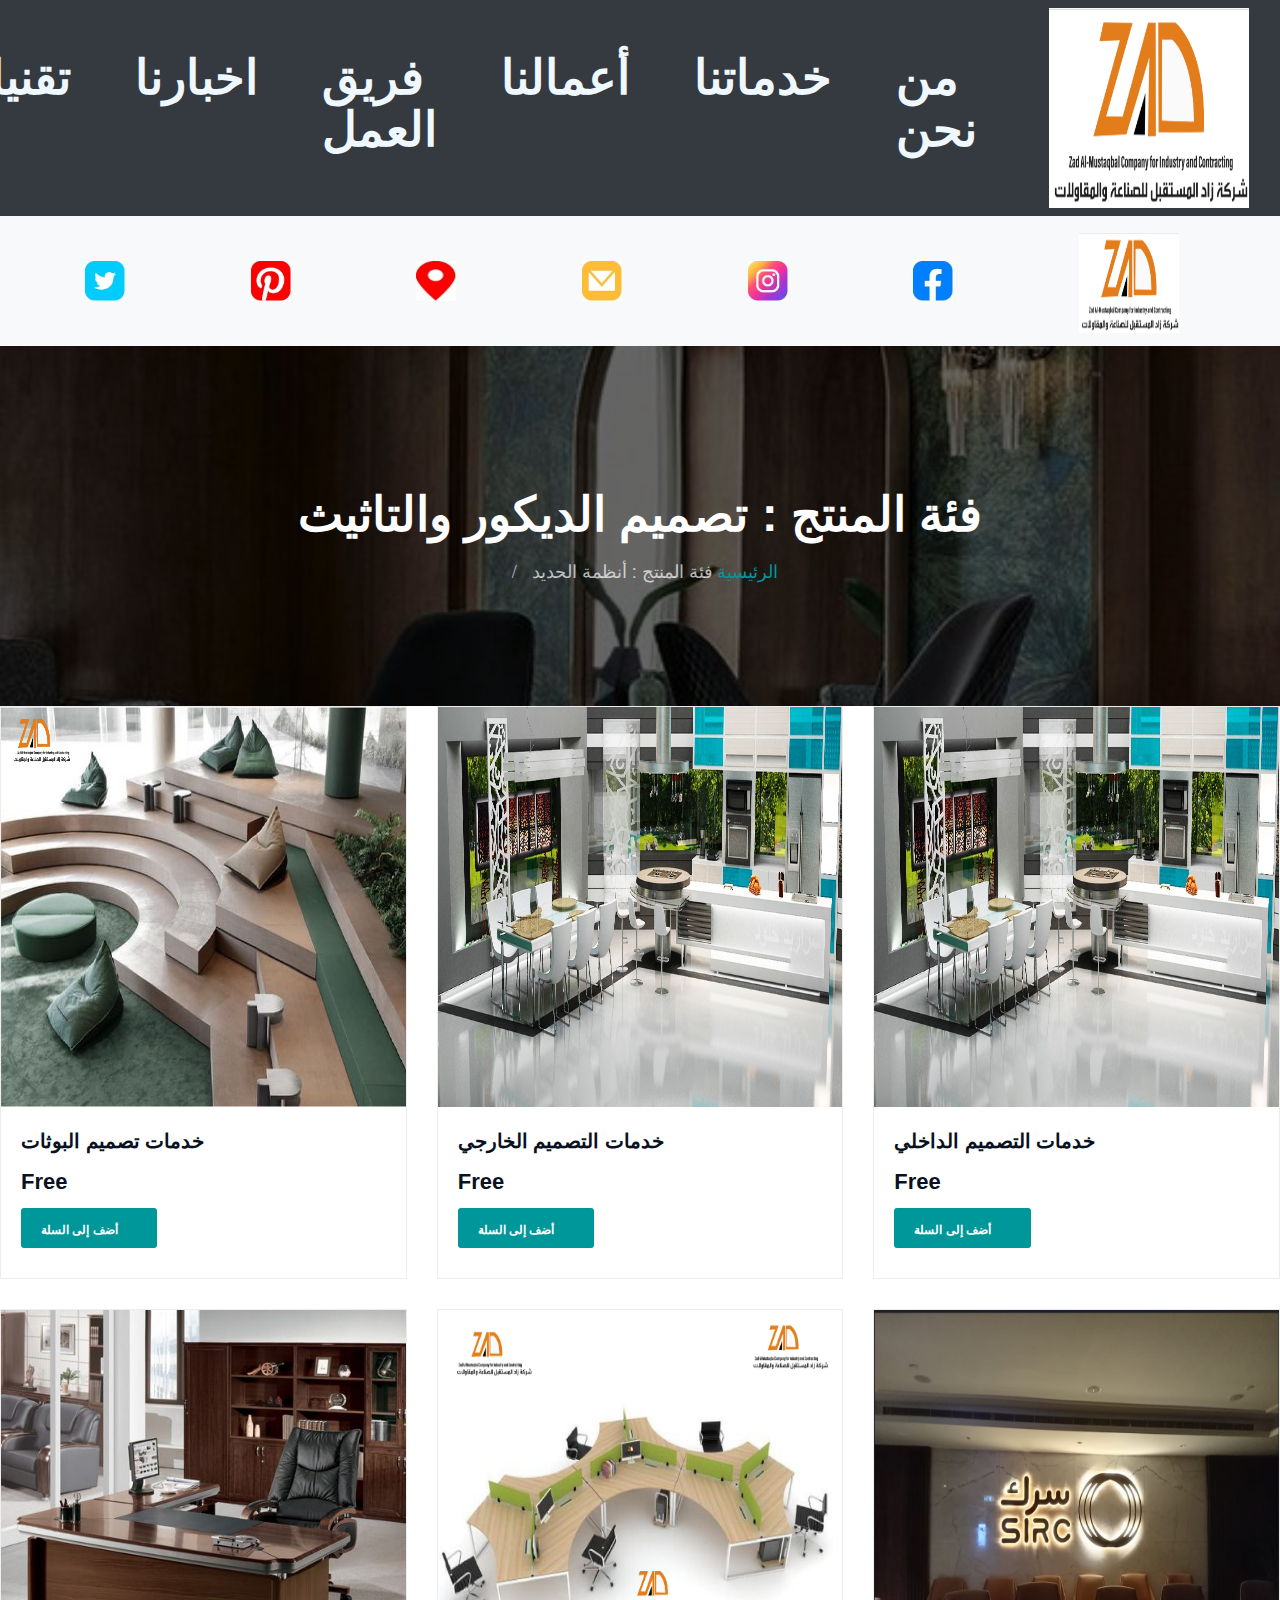
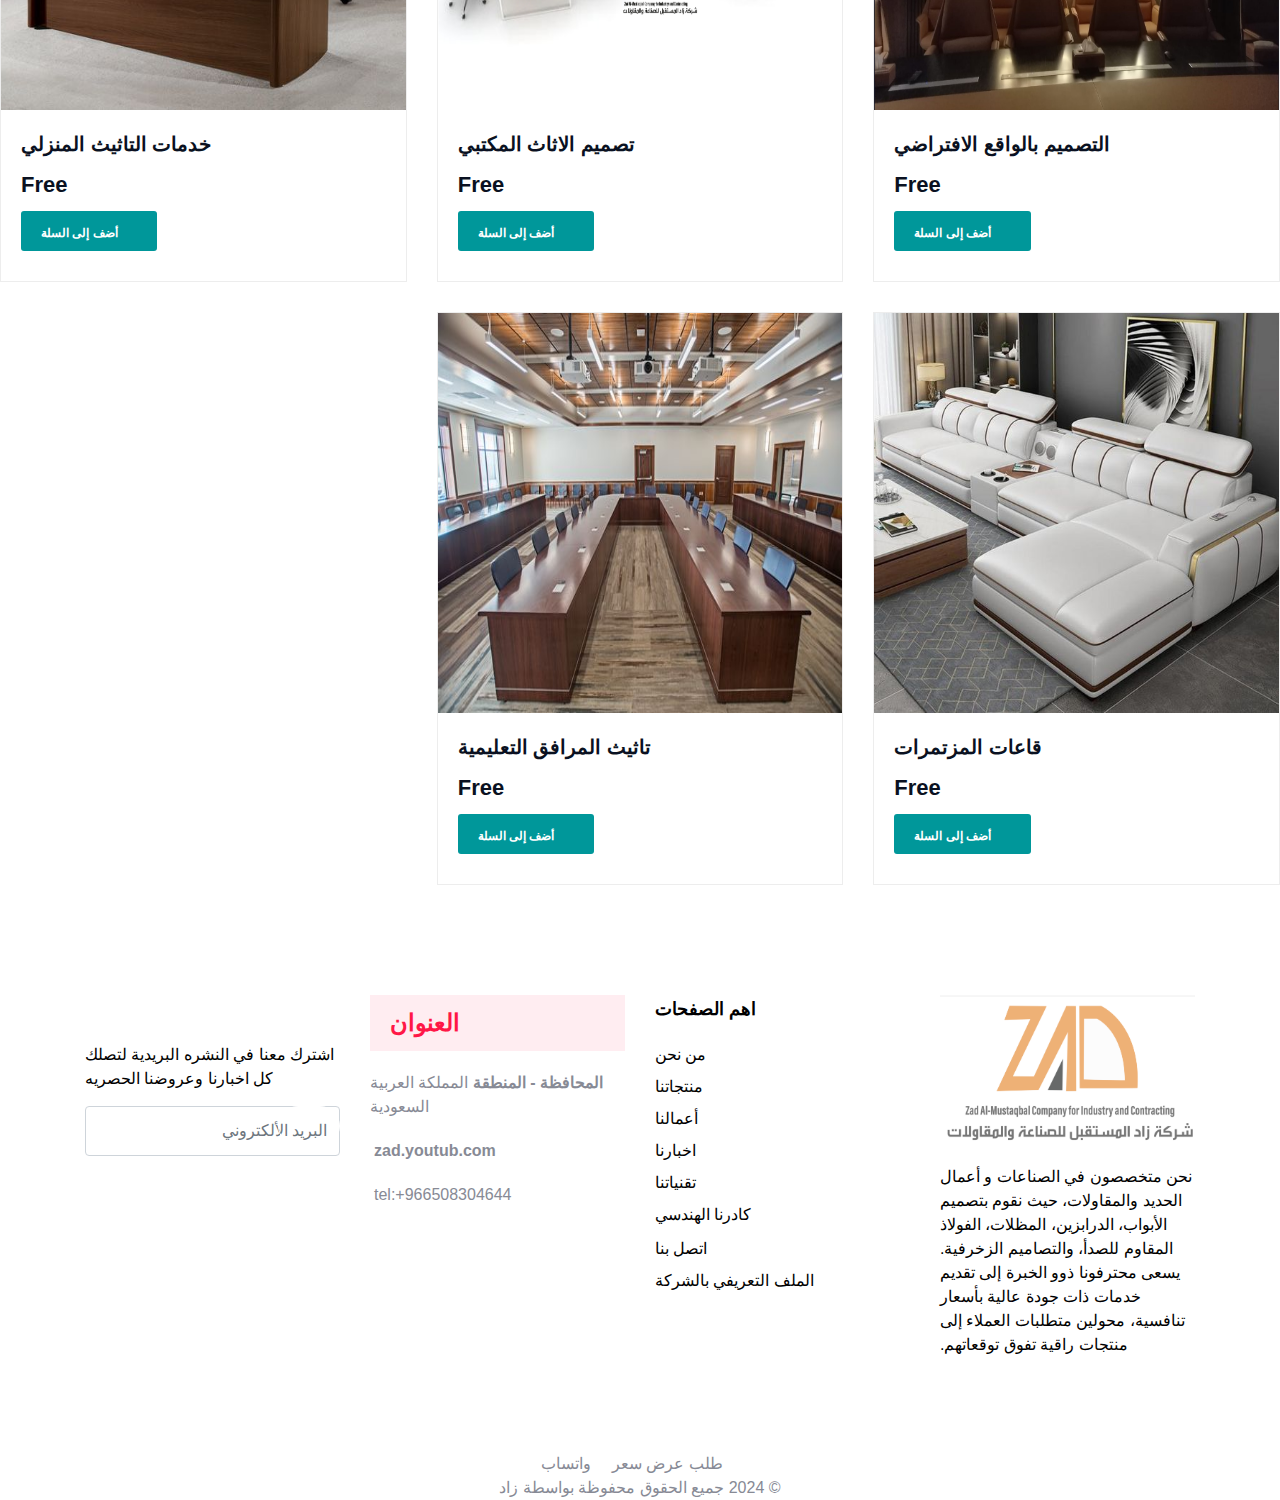
==== commit ae82eaa2: "decor.html file updated" ====
--- a/decor.html
+++ b/decor.html
@@ -356,10 +356,7 @@
     <section class="breadcrumb-area breadcrumb-bg navbar-variant-05"
         style="background-image: url(essam/de/11.jpg);"
     >
-        <div class="container
-    
-             
-        ">
+        <div class="container ">
             <div class="row">
                 <div class="col-lg-12">
                     <div class="breadcrumb-inner">
@@ -576,11 +573,11 @@
                                 <div class="footer-widget widget ">
                                     <h4  style ="color:black;" class="widget-title">اهم الصفحات</h4>
                                     <ul>
-                                        <li><a style ="color:black;" href="www.essam.com">عن زاد</a></li>
+                                        <li><a style ="color:black;" href="www.essam.com"> من نحن </a></li>
                                         <li><a  style ="color:black;" href="#">منتجاتنا</a></li>
                                         <li><a  style ="color:black;" href="#">أعمالنا</a></li>
-                                        <li><a  style ="color:black;" href="#">اخبارنا </a></li>
-                                        <li><a  style ="color:black;" href="">تقنياتنا  </a></li>
+                                        <li><a  style ="color:black;" href="#"> اخبارنا   </a></li>
+                                        <li><a  style ="color:black;" href="">تقنياتنا   </a></li>
                                         <li  class="menu-item-has-children">
                                             <a  style ="color:black;"href="">كادرنا الهندسي </a>
                                             <ul class="sub-menu"></ul>
@@ -611,7 +608,7 @@
                                         <div class="single-flex-list">
                                             <div class="single-list margin-top-20">
                                                 <a class="twitter-bg" href="tel:+966508304644"><i class=""></i></a>
-                                                <span class="followers"><strong></strong> tel: </span>
+                                                <span class="followers"><strong></strong> tel:+966508304644 </span>
                                             </div>
                                         </div>
                                     </div>
@@ -647,7 +644,7 @@
                         <div class="col-lg-12 bg-white" style="background-color: white;">
                             <div class="text-center bg-white" style="background-color: white;">
                                 <a href="/quote" class="theme-btn call" style="padding-left:0;"><i class="fa fa-envelope"></i><span>طلب عرض سعر</span></a>
-                                <a href="https://wa.me/" target="_blank" class="theme-btn whatsapp"><i class="fa fa-whatsapp"></i><span>واتساب</span></a>
+                                <a href="https://wa.me/+966508304644" target="_blank" class="theme-btn whatsapp"><i class="fa fa-whatsapp"></i><span>واتساب</span></a>
                             </div>
                             <div class="copyright bg-white" style="background-color: white;">
                                 <div style="background-color: white;" class="text-center">
@@ -958,4 +955,4 @@
   </body>
 </html>
 
-    
+    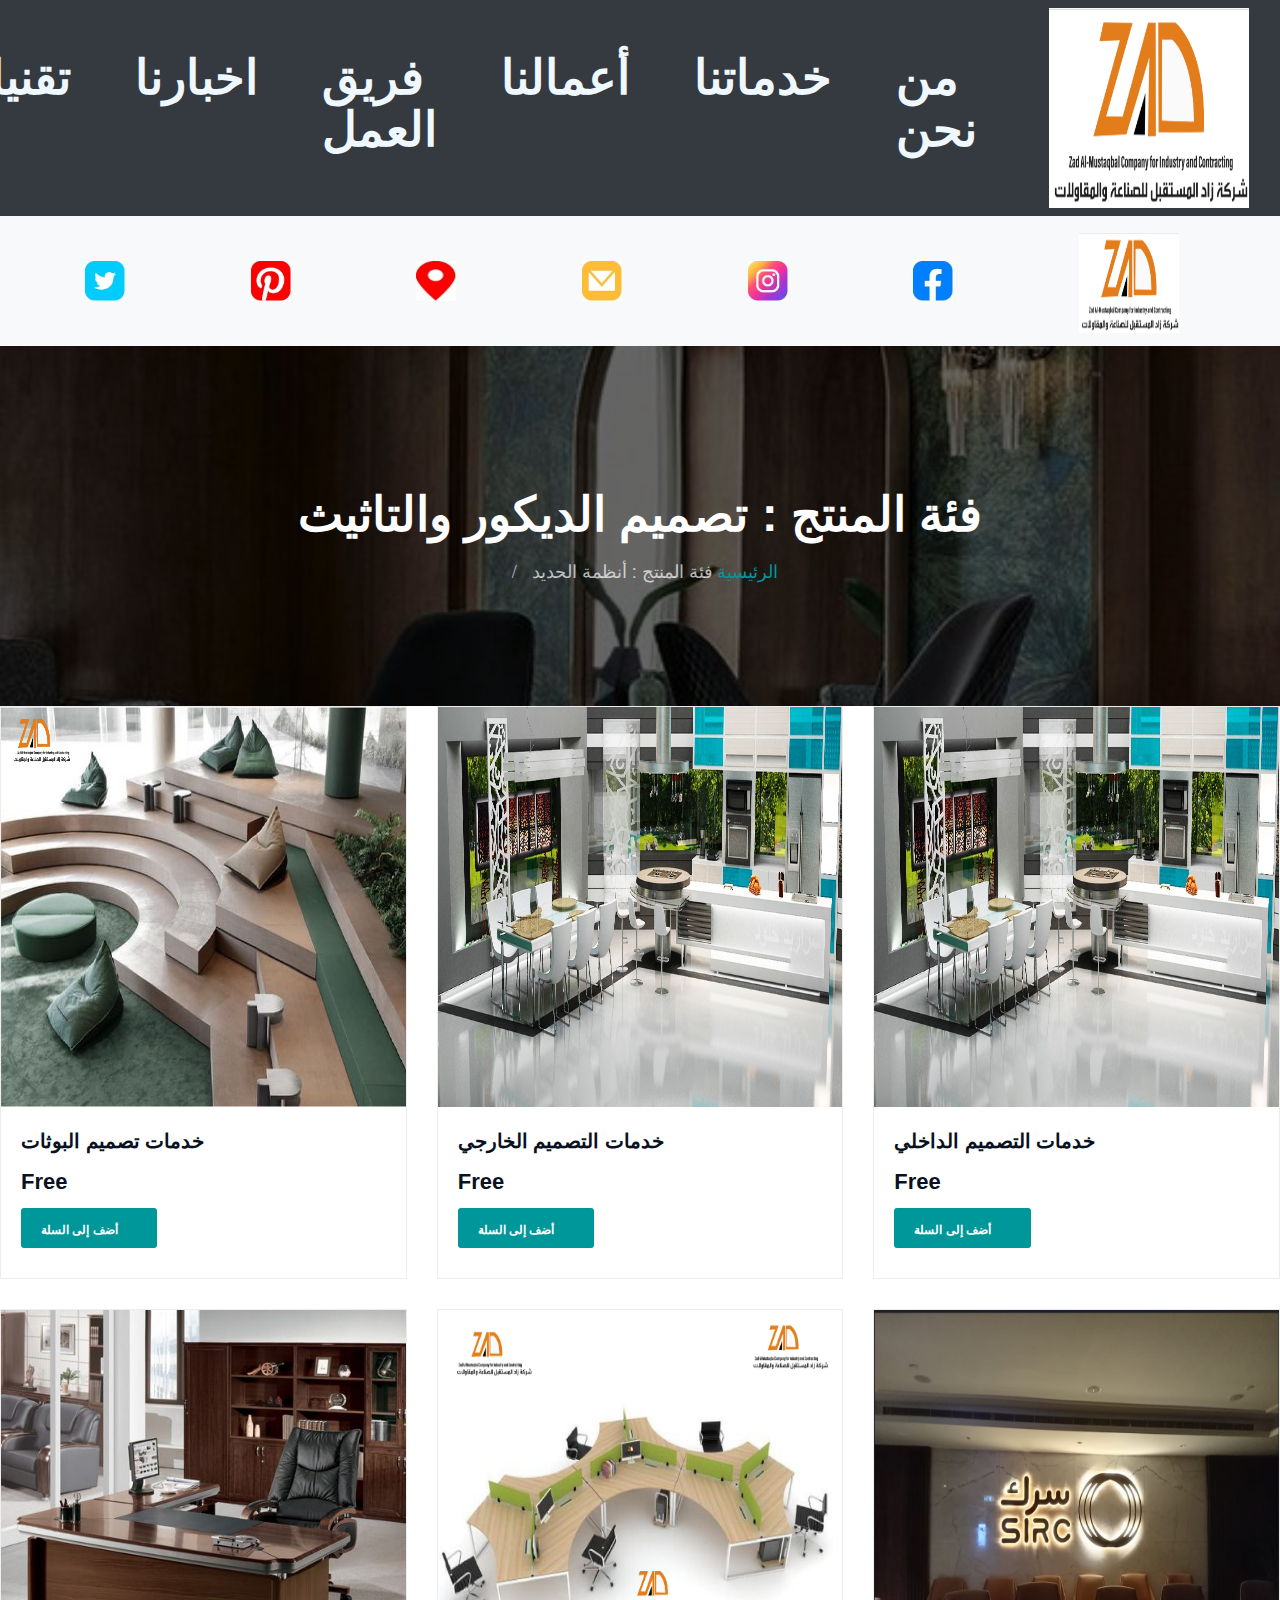
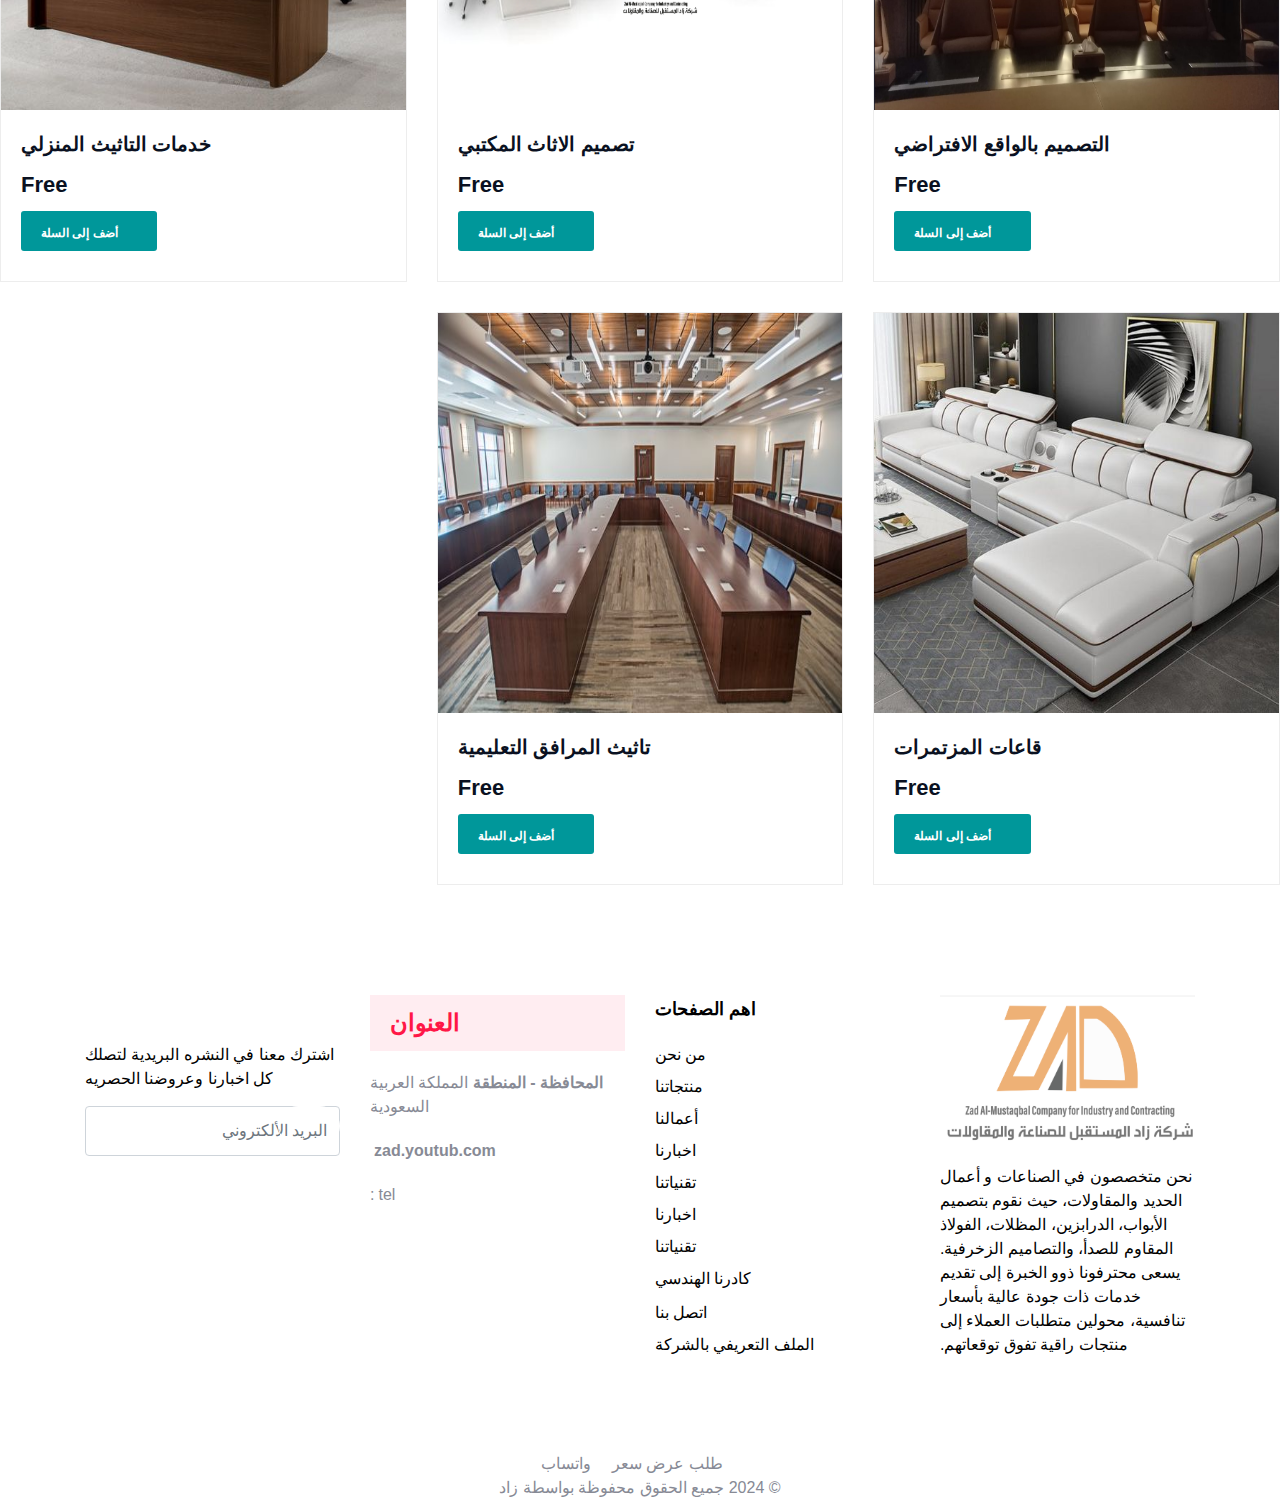
==== commit f9a58b96: "decor.html file updated" ====
--- a/decor.html
+++ b/decor.html
@@ -576,8 +576,13 @@
                                         <li><a style ="color:black;" href="www.essam.com"> من نحن </a></li>
                                         <li><a  style ="color:black;" href="#">منتجاتنا</a></li>
                                         <li><a  style ="color:black;" href="#">أعمالنا</a></li>
+
                                         <li><a  style ="color:black;" href="#"> اخبارنا   </a></li>
                                         <li><a  style ="color:black;" href="">تقنياتنا   </a></li>
+
+                                        <li><a  style ="color:black;" href="#">اخبارنا </a></li>
+                                        <li><a  style ="color:black;" href="">تقنياتنا  </a></li>
+
                                         <li  class="menu-item-has-children">
                                             <a  style ="color:black;"href="">كادرنا الهندسي </a>
                                             <ul class="sub-menu"></ul>
@@ -608,7 +613,7 @@
                                         <div class="single-flex-list">
                                             <div class="single-list margin-top-20">
                                                 <a class="twitter-bg" href="tel:+966508304644"><i class=""></i></a>
-                                                <span class="followers"><strong></strong> tel:+966508304644 </span>
+                                                <span class="followers"><strong></strong> tel: </span>
                                             </div>
                                         </div>
                                     </div>
@@ -644,7 +649,7 @@
                         <div class="col-lg-12 bg-white" style="background-color: white;">
                             <div class="text-center bg-white" style="background-color: white;">
                                 <a href="/quote" class="theme-btn call" style="padding-left:0;"><i class="fa fa-envelope"></i><span>طلب عرض سعر</span></a>
-                                <a href="https://wa.me/+966508304644" target="_blank" class="theme-btn whatsapp"><i class="fa fa-whatsapp"></i><span>واتساب</span></a>
+                                <a href="https://wa.me/" target="_blank" class="theme-btn whatsapp"><i class="fa fa-whatsapp"></i><span>واتساب</span></a>
                             </div>
                             <div class="copyright bg-white" style="background-color: white;">
                                 <div style="background-color: white;" class="text-center">
@@ -955,4 +960,4 @@
   </body>
 </html>
 
-    +    
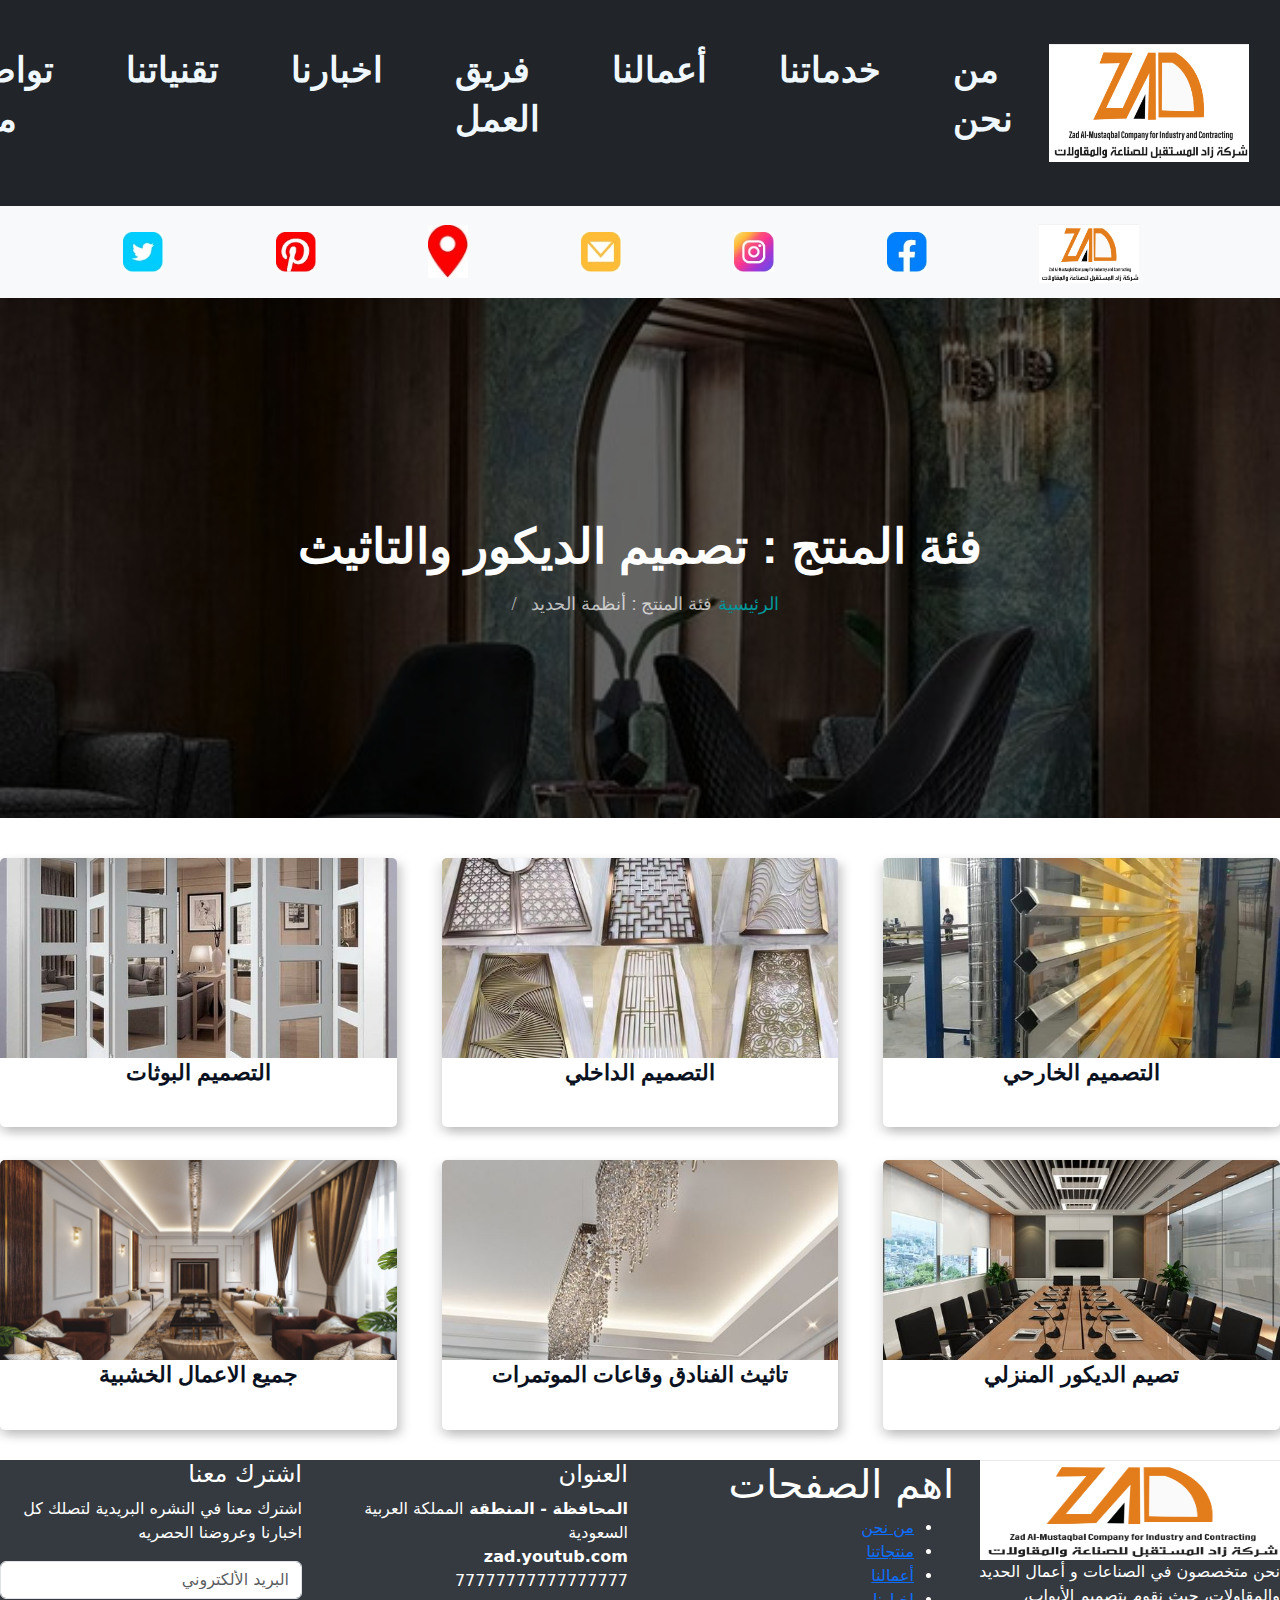
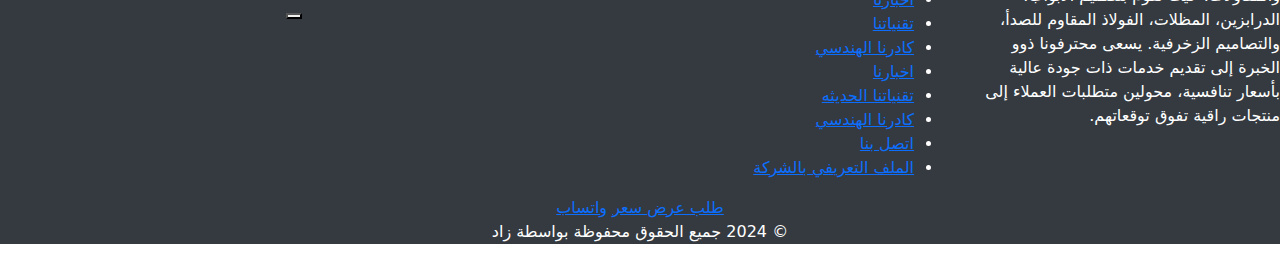
==== commit 890de34e: "decor.html file updated" ====
--- a/decor.html
+++ b/decor.html
@@ -9,7 +9,8 @@
     <script src="js/jquery-migrate-3.1.0.min.js"></script>
 
     <!-- Bootstrap CSS -->
-    <link href="bootstrap-5.0.2-dist/css/bootstrap.min.css" rel="stylesheet" integrity="sha384-EVSTQN3/azprG1Anm3QDgpJLIm9Nao0Yz1ztcQTwFspd3yD65VohhpuuCOmLASjC" crossorigin="anonymous">
+    <link href="bootstrap-5.0.2-dist/css/bootstrap.min.css" rel="stylesheet" >
+    <link href="bootstrap-5.0.2-dist/css/bootstrap.min.css" rel="stylesheet" >
     <link rel=preload href="assets/frontend/css/fontawesome.min.css" as="style">
     <link rel=preload href=img/flaticon.css" as="style">
     <link rel=preload href="img/nexicon.css" as="style">
@@ -372,300 +373,173 @@
             </div>
         </div>
     </section>
-        <section class="blog-content-area padding-0">
-            
-                <div class="row">
-                                        <div class="col-lg-4 col-md-6">
-                            <div class="single-product-item-3  margin-bottom-30 ">
-        <div class="thumb">
-            <a href="">
-                <div class="img-wrapper">
-                    <img src="essam/de/22.jpg"  alt="" style="width:1000px; height:400px;"/>
-                </div>
-            </a>
-                </div>
-        <div class="content">
-            <a href="">
-                <h4 class="title">   خدمات التصميم الداخلي    </h4>
-            </a>
-                                <div class="price-wrap">
-                    <span class="price">Free</span>
-                                </div>
-                                                <a href="" class="addtocart ajax_add_to_cart" data-product_id="73" data-product_title="خدمة القص بالليزر" data-product_quantity="1"><i class="fa fa-shopping-bag" aria-hidden="true"></i>
-                        أضف إلى السلة</a>
-                            </div>
-    </div>                    </div>
-                                        <div class="col-lg-4 col-md-6">
-                            <div class="single-product-item-3  margin-bottom-30 ">
-        <div class="thumb">
-            <a href="">
-                <div class="img-wrapper">
-                    <img src="essam/de/22.jpg"  alt="" style="width:1000px; height:400px;"/>
-                </div>
-            </a>
-                </div>
-        <div class="content">
-            <a href="">
-                <h4 class="title"> خدمات التصميم الخارجي   </h4>
-            </a>
-                                <div class="price-wrap">
-                    <span class="price">Free</span>
-                                </div>
-                                                <a href="" class="addtocart ajax_add_to_cart" data-product_id="69" data-product_title="ثني و لف المواسير" data-product_quantity="1"><i class="fa fa-shopping-bag" aria-hidden="true"></i>
-                        أضف إلى السلة</a>
-                            </div>
-    </div>                    </div>
-                                        <div class="col-lg-4 col-md-6">
-                            <div class="single-product-item-3  margin-bottom-30 ">
-        <div class="thumb">
-            <a href="">
-                <div class="img-wrapper">
-                    <img src="essam/de/44.jpg"  alt="" style="width:1000px; height:400px;"/>
-                </div>
-            </a>
-                </div>
-        <div class="content">
-            <a href="">
-                <h4 class="title"> خدمات تصميم البوثات </h4>
-            </a>
-                                <div class="price-wrap">
-                    <span class="price">Free</span>
-                                </div>
-                                                <a href="" class="addtocart ajax_add_to_cart" data-product_id="51" data-product_title="السلالم المعدنية" data-product_quantity="1"><i class="fa fa-shopping-bag" aria-hidden="true"></i>
-                        أضف إلى السلة</a>
-                            </div>
-    </div>                    </div>
-                                        <div class="col-lg-4 col-md-6">
-                            <div class="single-product-item-3  margin-bottom-30 ">
-        <div class="thumb">
-            <a href="">
-                <div class="img-wrapper">
-                    <img src="essam/de/b66.jpg"  alt="" style="width:1000px; height:400px;"/>
-                </div>
-            </a>
-                </div>
-        <div class="content">
-            <a href="">
-                <h4 class="title"> التصميم بالواقع الافتراضي </h4>
-            </a>
-                                <div class="price-wrap">
-                    <span class="price">Free</span>
-                                </div>
-                                                <a href="" class="addtocart ajax_add_to_cart" data-product_id="49" data-product_title="الهياكل المعدنية" data-product_quantity="1"><i class="fa fa-shopping-bag" aria-hidden="true"></i>
-                        أضف إلى السلة</a>
-                            </div>
-    </div>                    </div>
-                                        <div class="col-lg-4 col-md-6">
-                            <div class="single-product-item-3  margin-bottom-30 ">
-        <div class="thumb">
-            <a href="">
-                <div class="img-wrapper">
-                    <img src="essam/de/55-01.jpg"  alt="" style="width:1000px; height:400px;" />
-                </div>
-            </a>
-                </div>
-        <div class="content">
-            <a href="">
-                <h4 class="title">تصميم الاثاث المكتبي </h4>
-            </a>
-                                <div class="price-wrap">
-                    <span class="price">Free</span>
-                                </div>
-                                                <a href="" class="addtocart ajax_add_to_cart" data-product_id="47" data-product_title="درابزينات" data-product_quantity="1"><i class="fa fa-shopping-bag" aria-hidden="true"></i>
-                        أضف إلى السلة</a>
-                            </div>
-    </div>                    </div>
-                                        <div class="col-lg-4 col-md-6">
-                            <div class="single-product-item-3  margin-bottom-30 ">
-        <div class="thumb">
-            <a href="">
-                <div class="img-wrapper">
-                    <img src="essam/de/30.jpg"  alt="" style="width:1000px; height:400px;"/>
-                </div>
-            </a>
-                </div>
-
-
-
-                <div class="content">
-                    <a href="">
-                        <h4 class="title">  خدمات التاثيث المنزلي  </h4>
-                    </a>
-                                        <div class="price-wrap">
-                            <span class="price">Free</span>
-                                        </div>
-                                                        <a href="" class="addtocart ajax_add_to_cart" data-product_id="47" data-product_title="درابزينات" data-product_quantity="1"><i class="fa fa-shopping-bag" aria-hidden="true"></i>
-                                أضف إلى السلة</a>
-                                    </div>
-            </div>                    </div>
-                                                <div class="col-lg-4 col-md-6">
-                                    <div class="single-product-item-3  margin-bottom-30 ">
-                <div class="thumb">
-                    <a href="">
-                        <div class="img-wrapper">
-                            <img src="essam/de/24.jpg"  alt="" style="width:1000px; height:400px;"/>
-                        </div>
-                    </a>
-                        </div>
-
-
-
-
-
-                        <div class="content">
-                            <a href="">
-                                <h4 class="title">  قاعات المزتمرات  </h4>
-                            </a>
-                                                <div class="price-wrap">
-                                    <span class="price">Free</span>
-                                                </div>
-                                                                <a href="" class="addtocart ajax_add_to_cart" data-product_id="47" data-product_title="درابزينات" data-product_quantity="1"><i class="fa fa-shopping-bag" aria-hidden="true"></i>
-                                        أضف إلى السلة</a>
-                                            </div>
-                    </div>                    </div>
-                                                        <div class="col-lg-4 col-md-6">
-                                            <div class="single-product-item-3  margin-bottom-30 ">
-                        <div class="thumb">
-                            <a href="">
-                                <div class="img-wrapper">
-                                    <img src=" essam/de/m6.jpg"  alt="" style="width:1000px; height:400px;" />
-                                </div>
-                            </a>
-                                </div>
-
-
-
-
-        <div class="content">
-            <a href="">
-                <h4 class="title"> تاثيث المرافق التعليمية </h4>
-            </a>
-                                <div class="price-wrap">
-                    <span class="price">Free</span>
-                                </div>
-                                                <a href="" class="addtocart ajax_add_to_cart" data-product_id="45" data-product_title="الديكور  والتاثيث  " data-product_quantity="1"><i class="fa fa-shopping-bag" aria-hidden="true"></i>
-                        أضف إلى السلة</a>
-                            </div>
-    </div>                    </div>
-                                    <div class="col-lg-12 text-center">
-                        <nav class="pagination-wrapper " aria-label="Page navigation ">
-                            
-                        </nav>
-                    </div>
-                </div>
-            </div>
-        </section>
-        <footer class="footer-area home-variant-18 bg-white">
-            <div class="footer-top padding-top-90 padding-bottom-65 bg-white">
-                <div class="container bg-white">
-                    <div class="row bg-white">
-                        <div class="col-lg-3 col-md-6">
-                            <div class="footer-widget widget bg-white">
-                                <div class="about_us_widget style-01">
-                                    <img src="img/zad.png" class="footer-logo" alt="" style="opacity: 0.6; border:none;"/>
-                                    <p style ="color:black;">نحن متخصصون في الصناعات و أعمال الحديد والمقاولات، حيث نقوم بتصميم الأبواب، الدرابزين، المظلات، الفولاذ المقاوم للصدأ، والتصاميم الزخرفية. يسعى محترفونا ذوو الخبرة إلى تقديم خدمات ذات جودة عالية بأسعار تنافسية، محولين متطلبات العملاء إلى منتجات راقية تفوق توقعاتهم.</p>
-                                </div>
-                            </div>
-                        </div>
-                        <!-- Add your other columns here -->
-                        <div class="col-lg-3 col-md-6 bg-white" >
-                            <div class="footer-widget widget">
-                                <div class="footer-widget widget ">
-                                    <h4  style ="color:black;" class="widget-title">اهم الصفحات</h4>
-                                    <ul>
-                                        <li><a style ="color:black;" href="www.essam.com"> من نحن </a></li>
-                                        <li><a  style ="color:black;" href="#">منتجاتنا</a></li>
-                                        <li><a  style ="color:black;" href="#">أعمالنا</a></li>
-
-                                        <li><a  style ="color:black;" href="#"> اخبارنا   </a></li>
-                                        <li><a  style ="color:black;" href="">تقنياتنا   </a></li>
-
-                                        <li><a  style ="color:black;" href="#">اخبارنا </a></li>
-                                        <li><a  style ="color:black;" href="">تقنياتنا  </a></li>
-
-                                        <li  class="menu-item-has-children">
-                                            <a  style ="color:black;"href="">كادرنا الهندسي </a>
-                                            <ul class="sub-menu"></ul>
-                                        </li>
-                                        <li><a  style ="color:black;" href="">اتصل بنا</a></li>
-                                        <li><a style ="color:black;"  href="">الملف التعريفي بالشركة</a></li>
-                                    </ul>
-                                </div>
-                            </div>
-                        </div>
-                        <div class="col-lg-3 col-md-6" style="background-color: white;">
-                            <div class="single-sidebar-item responsive-margin footer-widget widget" style="background-color: white;">
-                                <div class="section-title-20">
-                                    <h4 class="title">العنوان</h4>
-                                </div>
-                                <div class="sidebar-contents margin-top-20">
-                                    <div class="follow-list">
-                                        <div class="single-flex-list">
-                                            <div class="single-list margin-top-20">
-                                                <a class="facebook-bg" href="https://zad.com/contact"><i class="nexicon-map"></i></a>
-                                                <span class="followers"><strong>المحافظة - المنطقة </strong>   المملكة العربية السعودية </span>
-                                            </div>
-                                            <div class="single-list margin-top-20">
-                                                <a class="youtube-bg" href="mailto:zad.youtub.com"><i class=""></i></a>
-                                                <span class="followers"><strong> zad.youtub.com</strong>  </span>
-                                            </div>
-                                        </div>
-                                        <div class="single-flex-list">
-                                            <div class="single-list margin-top-20">
-                                                <a class="twitter-bg" href="tel:+966508304644"><i class=""></i></a>
-                                                <span class="followers"><strong></strong> tel: </span>
-                                            </div>
-                                        </div>
-                                    </div>
-                                </div>
-                            </div>
-                        </div>
-                        <div class="col-lg-3 col-md-6">
-                            <div class="footer-widget widget">
-                                <div class="newsletter-widget">
-                                    <h4 class="widget-title">اشترك معنا</h4>
-                                    <div class="paragraph">
-                                        <p style="color: black;">اشترك معنا في النشره البريدية لتصلك كل اخبارنا وعروضنا الحصريه</p>
-                                    </div>
-                                    <div class="form-message-show"></div>
-                                    <div class="newsletter-form-wrap">
-                                        <form action="" method="post" enctype="multipart/form-data">
-                                            <input type="hidden" name="_token" value="uviKnMLRr6o3YKsE9WC7ceqkzewLyOOz27GkffOq">
-                                            <div class="form-group">
-                                                <input type="email" name="email" placeholder="البريد الألكتروني" class="form-control">
-                                            </div>
-                                            <button type="submit" class="submit-btn"><i class="fas fa-paper-plane"></i></button>
-                                        </form>
-                                    </div>
-                                </div>
-                            </div>
-                        </div>
-                    </div>
-                </div>
-            </div>
-            <div class="footer-bottom" style="background-color: white;">
-                <div class="container" style="background-color: white;">
-                    <div class="row" style="background-color: white;">
-                        <div class="col-lg-12 bg-white" style="background-color: white;">
-                            <div class="text-center bg-white" style="background-color: white;">
-                                <a href="/quote" class="theme-btn call" style="padding-left:0;"><i class="fa fa-envelope"></i><span>طلب عرض سعر</span></a>
-                                <a href="https://wa.me/" target="_blank" class="theme-btn whatsapp"><i class="fa fa-whatsapp"></i><span>واتساب</span></a>
-                            </div>
-                            <div class="copyright bg-white" style="background-color: white;">
-                                <div style="background-color: white;" class="text-center">
-                                    &copy; 2024 جميع الحقوق محفوظة بواسطة زاد
-                                </div>
-                            </div>
-                        </div>
-                    </div>
-                </div>
-            </div>
-        </footer>
+    
+
+<head>
+    <meta charset="UTF-8">
+    <meta name="viewport" content="width=device-width, initial-scale=1.0">
+    <link href="bootstrap-5.0.2-dist/css/bootstrap.min.css" rel="stylesheet" >
+    <script src="js/jquery-3.4.1.min.js"></script>
+    <script src="js/jquery-migrate-3.1.0.min.js"></script>
+
+    <link rel="alternate" type="application/rss+xml" title="المتميز لبيع و شراء الاثاث &laquo; الخلاصة" href="https://nawaemfurniture.com/feed/" />
+<link rel="alternate" type="application/rss+xml" title="المتميز لبيع و شراء الاثاث &laquo; خلاصة التعليقات" href="https://nawaemfurniture.com/comments/feed/" />
+<style id='rank-math-toc-block-style-inline-css' type='text/css'>
+.wp-block-rank-math-toc-block nav ol{counter-reset:item}.wp-block-rank-math-toc-block nav ol li{display:block}.wp-block-rank-math-toc-block nav ol li:before{content:counters(item, ".") " ";counter-increment:item}
+
+</style>
+<style id='classic-theme-styles-inline-css' type='text/css'>
+/*! This file is auto-generated */
+.wp-block-button__link{color:#fff;background-color:#32373c;border-radius:9999px;box-shadow:none;text-decoration:none;padding:calc(.667em + 2px) calc(1.333em + 2px);font-size:1.125em}.wp-block-file__button{background:#32373c;color:#fff;text-decoration:none}
+</style>
+<style id='global-styles-inline-css' type='text/css'>
+body{--wp--preset--color--black: #000000;--wp--preset--color--cyan-bluish-gray: #abb8c3;--wp--preset--color--white: #ffffff;--wp--preset--color--pale-pink: #f78da7;--wp--preset--color--vivid-red: #cf2e2e;--wp--preset--color--luminous-vivid-orange: #ff6900;--wp--preset--color--luminous-vivid-amber: #fcb900;--wp--preset--color--light-green-cyan: #7bdcb5;--wp--preset--color--vivid-green-cyan: #00d084;--wp--preset--color--pale-cyan-blue: #8ed1fc;--wp--preset--color--vivid-cyan-blue: #0693e3;--wp--preset--color--vivid-purple: #9b51e0;--wp--preset--gradient--vivid-cyan-blue-to-vivid-purple: linear-gradient(135deg,rgba(6,147,227,1) 0%,rgb(155,81,224) 100%);--wp--preset--gradient--light-green-cyan-to-vivid-green-cyan: linear-gradient(135deg,rgb(122,220,180) 0%,rgb(0,208,130) 100%);--wp--preset--gradient--luminous-vivid-amber-to-luminous-vivid-orange: linear-gradient(135deg,rgba(252,185,0,1) 0%,rgba(255,105,0,1) 100%);--wp--preset--gradient--luminous-vivid-orange-to-vivid-red: linear-gradient(135deg,rgba(255,105,0,1) 0%,rgb(207,46,46) 100%);--wp--preset--gradient--very-light-gray-to-cyan-bluish-gray: linear-gradient(135deg,rgb(238,238,238) 0%,rgb(169,184,195) 100%);--wp--preset--gradient--cool-to-warm-spectrum: linear-gradient(135deg,rgb(74,234,220) 0%,rgb(151,120,209) 20%,rgb(207,42,186) 40%,rgb(238,44,130) 60%,rgb(251,105,98) 80%,rgb(254,248,76) 100%);--wp--preset--gradient--blush-light-purple: linear-gradient(135deg,rgb(255,206,236) 0%,rgb(152,150,240) 100%);--wp--preset--gradient--blush-bordeaux: linear-gradient(135deg,rgb(254,205,165) 0%,rgb(254,45,45) 50%,rgb(107,0,62) 100%);--wp--preset--gradient--luminous-dusk: linear-gradient(135deg,rgb(255,203,112) 0%,rgb(199,81,192) 50%,rgb(65,88,208) 100%);--wp--preset--gradient--pale-ocean: linear-gradient(135deg,rgb(255,245,203) 0%,rgb(182,227,212) 50%,rgb(51,167,181) 100%);--wp--preset--gradient--electric-grass: linear-gradient(135deg,rgb(202,248,128) 0%,rgb(113,206,126) 100%);--wp--preset--gradient--midnight: linear-gradient(135deg,rgb(2,3,129) 0%,rgb(40,116,252) 100%);--wp--preset--font-size--small: 13px;--wp--preset--font-size--medium: 20px;--wp--preset--font-size--large: 36px;--wp--preset--font-size--x-large: 42px;--wp--preset--spacing--20: 0.44rem;--wp--preset--spacing--30: 0.67rem;--wp--preset--spacing--40: 1rem;--wp--preset--spacing--50: 1.5rem;--wp--preset--spacing--60: 2.25rem;--wp--preset--spacing--70: 3.38rem;--wp--preset--spacing--80: 5.06rem;--wp--preset--shadow--natural: 6px 6px 9px rgba(0, 0, 0, 0.2);--wp--preset--shadow--deep: 12px 12px 50px rgba(0, 0, 0, 0.4);--wp--preset--shadow--sharp: 6px 6px 0px rgba(0, 0, 0, 0.2);--wp--preset--shadow--outlined: 6px 6px 0px -3px rgba(255, 255, 255, 1), 6px 6px rgba(0, 0, 0, 1);--wp--preset--shadow--crisp: 6px 6px 0px rgba(0, 0, 0, 1);}:where(.is-layout-flex){gap: 0.5em;}:where(.is-layout-grid){gap: 0.5em;}body .is-layout-flow > .alignleft{float: left;margin-inline-start: 0;margin-inline-end: 2em;}body .is-layout-flow > .alignright{float: right;margin-inline-start: 2em;margin-inline-end: 0;}body .is-layout-flow > .aligncenter{margin-left: auto !important;margin-right: auto !important;}body .is-layout-constrained > .alignleft{float: left;margin-inline-start: 0;margin-inline-end: 2em;}body .is-layout-constrained > .alignright{float: right;margin-inline-start: 2em;margin-inline-end: 0;}body .is-layout-constrained > .aligncenter{margin-left: auto !important;margin-right: auto !important;}body .is-layout-constrained > :where(:not(.alignleft):not(.alignright):not(.alignfull)){max-width: var(--wp--style--global--content-size);margin-left: auto !important;margin-right: auto !important;}body .is-layout-constrained > .alignwide{max-width: var(--wp--style--global--wide-size);}body .is-layout-flex{display: flex;}body .is-layout-flex{flex-wrap: wrap;align-items: center;}body .is-layout-flex > *{margin: 0;}body .is-layout-grid{display: grid;}body .is-layout-grid > *{margin: 0;}:where(.wp-block-columns.is-layout-flex){gap: 2em;}:where(.wp-block-columns.is-layout-grid){gap: 2em;}:where(.wp-block-post-template.is-layout-flex){gap: 1.25em;}:where(.wp-block-post-template.is-layout-grid){gap: 1.25em;}.has-black-color{color: var(--wp--preset--color--black) !important;}.has-cyan-bluish-gray-color{color: var(--wp--preset--color--cyan-bluish-gray) !important;}.has-white-color{color: var(--wp--preset--color--white) !important;}.has-pale-pink-color{color: var(--wp--preset--color--pale-pink) !important;}.has-vivid-red-color{color: var(--wp--preset--color--vivid-red) !important;}.has-luminous-vivid-orange-color{color: var(--wp--preset--color--luminous-vivid-orange) !important;}.has-luminous-vivid-amber-color{color: var(--wp--preset--color--luminous-vivid-amber) !important;}.has-light-green-cyan-color{color: var(--wp--preset--color--light-green-cyan) !important;}.has-vivid-green-cyan-color{color: var(--wp--preset--color--vivid-green-cyan) !important;}.has-pale-cyan-blue-color{color: var(--wp--preset--color--pale-cyan-blue) !important;}.has-vivid-cyan-blue-color{color: var(--wp--preset--color--vivid-cyan-blue) !important;}.has-vivid-purple-color{color: var(--wp--preset--color--vivid-purple) !important;}.has-black-background-color{background-color: var(--wp--preset--color--black) !important;}.has-cyan-bluish-gray-background-color{background-color: var(--wp--preset--color--cyan-bluish-gray) !important;}.has-white-background-color{background-color: var(--wp--preset--color--white) !important;}.has-pale-pink-background-color{background-color: var(--wp--preset--color--pale-pink) !important;}.has-vivid-red-background-color{background-color: var(--wp--preset--color--vivid-red) !important;}.has-luminous-vivid-orange-background-color{background-color: var(--wp--preset--color--luminous-vivid-orange) !important;}.has-luminous-vivid-amber-background-color{background-color: var(--wp--preset--color--luminous-vivid-amber) !important;}.has-light-green-cyan-background-color{background-color: var(--wp--preset--color--light-green-cyan) !important;}.has-vivid-green-cyan-background-color{background-color: var(--wp--preset--color--vivid-green-cyan) !important;}.has-pale-cyan-blue-background-color{background-color: var(--wp--preset--color--pale-cyan-blue) !important;}.has-vivid-cyan-blue-background-color{background-color: var(--wp--preset--color--vivid-cyan-blue) !important;}.has-vivid-purple-background-color{background-color: var(--wp--preset--color--vivid-purple) !important;}.has-black-border-color{border-color: var(--wp--preset--color--black) !important;}.has-cyan-bluish-gray-border-color{border-color: var(--wp--preset--color--cyan-bluish-gray) !important;}.has-white-border-color{border-color: var(--wp--preset--color--white) !important;}.has-pale-pink-border-color{border-color: var(--wp--preset--color--pale-pink) !important;}.has-vivid-red-border-color{border-color: var(--wp--preset--color--vivid-red) !important;}.has-luminous-vivid-orange-border-color{border-color: var(--wp--preset--color--luminous-vivid-orange) !important;}.has-luminous-vivid-amber-border-color{border-color: var(--wp--preset--color--luminous-vivid-amber) !important;}.has-light-green-cyan-border-color{border-color: var(--wp--preset--color--light-green-cyan) !important;}.has-vivid-green-cyan-border-color{border-color: var(--wp--preset--color--vivid-green-cyan) !important;}.has-pale-cyan-blue-border-color{border-color: var(--wp--preset--color--pale-cyan-blue) !important;}.has-vivid-cyan-blue-border-color{border-color: var(--wp--preset--color--vivid-cyan-blue) !important;}.has-vivid-purple-border-color{border-color: var(--wp--preset--color--vivid-purple) !important;}.has-vivid-cyan-blue-to-vivid-purple-gradient-background{background: var(--wp--preset--gradient--vivid-cyan-blue-to-vivid-purple) !important;}.has-light-green-cyan-to-vivid-green-cyan-gradient-background{background: var(--wp--preset--gradient--light-green-cyan-to-vivid-green-cyan) !important;}.has-luminous-vivid-amber-to-luminous-vivid-orange-gradient-background{background: var(--wp--preset--gradient--luminous-vivid-amber-to-luminous-vivid-orange) !important;}.has-luminous-vivid-orange-to-vivid-red-gradient-background{background: var(--wp--preset--gradient--luminous-vivid-orange-to-vivid-red) !important;}.has-very-light-gray-to-cyan-bluish-gray-gradient-background{background: var(--wp--preset--gradient--very-light-gray-to-cyan-bluish-gray) !important;}.has-cool-to-warm-spectrum-gradient-background{background: var(--wp--preset--gradient--cool-to-warm-spectrum) !important;}.has-blush-light-purple-gradient-background{background: var(--wp--preset--gradient--blush-light-purple) !important;}.has-blush-bordeaux-gradient-background{background: var(--wp--preset--gradient--blush-bordeaux) !important;}.has-luminous-dusk-gradient-background{background: var(--wp--preset--gradient--luminous-dusk) !important;}.has-pale-ocean-gradient-background{background: var(--wp--preset--gradient--pale-ocean) !important;}.has-electric-grass-gradient-background{background: var(--wp--preset--gradient--electric-grass) !important;}.has-midnight-gradient-background{background: var(--wp--preset--gradient--midnight) !important;}.has-small-font-size{font-size: var(--wp--preset--font-size--small) !important;}.has-medium-font-size{font-size: var(--wp--preset--font-size--medium) !important;}.has-large-font-size{font-size: var(--wp--preset--font-size--large) !important;}.has-x-large-font-size{font-size: var(--wp--preset--font-size--x-large) !important;}
+.wp-block-navigation a:where(:not(.wp-element-button)){color: inherit;}
+:where(.wp-block-post-template.is-layout-flex){gap: 1.25em;}:where(.wp-block-post-template.is-layout-grid){gap: 1.25em;}
+:where(.wp-block-columns.is-layout-flex){gap: 2em;}:where(.wp-block-columns.is-layout-grid){gap: 2em;}
+.wp-block-pullquote{font-size: 1.5em;line-height: 1.6;}
+</style>
+<link rel='stylesheet' id='hatem-basic-css' href='css/hatem.css' type='text/css' media='all' />
+<link rel='stylesheet' id='hatem-homepage-css' href='css/home.css' type='text/css' media='all' />
+<link rel='stylesheet' id='hatem-services-css' href='css/servic.css' type='text/css' media='all' />
+<link rel='stylesheet' id='hatem-allservices-css' href='css/allservices.css' type='text/css' media='all' />
+
+
+
+    
+    <style>
+    @font-face {
+        font-family: 'Tajawal', sans-serif;
+
+        font-style: normal;
+
+        font-weight: 400;
+
+       
+
         
-    
-    
-    
-    <script src="bootstrap-5.0.2-dist/js/bootstrap.bundle.min.js" integrity="sha384-MrcW6ZMFYlzcLA8Nl+NtUVF0sA7MsXsP1UyJoMp4YLEuNSfAP+JcXn/tWtIaxVXM" crossorigin="anonymous"></script>
+
+        unicode-range: U+0600-06FF, U+200C-200E, U+2010-2011, U+204F, U+2E41, U+FB50-FDFF, U+FE80-FEFC, U+0000-00FF, U+0131, U+0152-0153, U+02BB-02BC, U+02C6, U+02DA, U+02DC, U+2000-206F, U+2074, U+20AC, U+2122, U+2191, U+2193, U+2212, U+2215, U+FEFF, U+FFFD;
+    }
+    </style>
+
+    
+</head>
+
+  
+        
+
+  <section class="services" style ="height: 100%;">
+    
+
+
+    
+      <div class="boxs">
+        <div class="box">
+          <a href="product.html" class="linkall"></a>
+         <div class="div-img">
+          <img src="essam/d/14.jpg" alt="">
+
+         
+         </div>
+
+          <div class="content">
+            <h2>        التصميم الخارحي   </h2>
+           
+          </div>
+        </div>
+
+        <div class="box">
+          <a href="product.html" class="linkall"></a>
+         <div class="div-img">
+          <img src="essam/d/13.jpg" alt="" style ="width: 700px;">
+
+          
+         </div>
+
+          <div class="content">
+            <h2>     التصميم الداخلي  </h2>
+           
+          </div>
+        </div>
+
+
+       
+        <div class="box">
+          <a href="product.html" class="linkall"></a>
+         <div class="div-img">
+          <img src="essam/alm/11.jpg" alt="">
+
+         
+         </div>
+
+          <div class="content">
+            <h2>       التصميم البوثات  </h2>
+           
+          </div>
+        </div>
+        
+        
+
+        <div class="box">
+          <a href="product.html" class="linkall"></a>
+         <div class="div-img">
+          <img src="essam/de/7.jpg" alt="">
+
+          
+         </div>
+
+          <div class="content">
+            <h2>      تصيم  الديكور المنزلي        </h2>
+           
+          </div>
+        </div> 
+
+        <div class="box">
+          <a href="product.html" class="linkall"></a>
+         <div class="div-img">
+          <img src="essam/de/13.jpg" alt="" style="height: 700px;">
+
+          
+         </div>
+
+          <div class="content">
+            <h2>          تاثيث الفنادق وقاعات الموتمرات   </h2>
+           
+          </div>
+        </div>
+
+        <div class="box">
+          <a href="product.html" class="linkall"></a>
+         <div class="div-img">
+          <img src="essam/de/12.jpg" alt="">
+
+          
+         </div>
+
+          <div class="content">
+            <h2>  جميع الاعمال الخشبية         
+</h2>
+           
+          </div>
+        </div>
+      </div>
+    
+
+  </section>
+
+
+  
+            <script src="bootstrap-5.0.2-dist/css/bootstrap.min.js" rel="stylesheet" ></script>
+
+    
+            <iframe class="footer-area home-variant-5"" src="footers.html" frameborder="2" width="100%" height="400px"></iframe>
+        
+    
+    
+    
+    <script src="bootstrap-5.0.2-dist/js/bootstrap.bundle.min.js" ></script>
+    <script src="bootstrap-5.0.2-dist/js/bootstrap.min.js" ></script>
       <!-- load all script -->
 <script src="js/bootstrap.bundle.min.js"></script>
 <script src="js/dynamic-script.js"></script>
--- a/css/hatem.css
+++ b/css/hatem.css
@@ -0,0 +1,2068 @@
+@charset "UTF-8";
+
+html {
+    box-sizing: border-box;
+}
+
+*,
+*:before,
+*:after {
+    box-sizing: inherit;
+}
+section{
+
+    padding: 80px 0px;
+}
+.btn {
+  background: #fff;
+  text-decoration: none;
+  border: 3px solid #000;
+  font-weight: 700;
+  color: #142752;
+  box-shadow: 0 2px 5px rgb(0 0 0 / 15%);
+  border-radius: 5px;
+  padding: 10px 25px;
+  transition: all .2s ease-in-out;
+}
+.btns {
+  position: relative;
+  display: inline-block;
+  border: none;
+  text-transform: uppercase;
+  text-align: center;
+  background: linear-gradient(to right , #2D6AC7 ,#2D6AC7);
+  color: #fff;
+  font-size: 16px;
+  font-weight: 500;
+  line-height: 1;
+  padding: 19px 30px;
+  border-radius: 5px;
+  z-index: 1;
+  overflow: hidden;
+  font-weight: bold;
+}
+.btn:hover {
+  color: #000000;
+  background-color: #8b8b8b;
+  border-color: #f0f0f1;
+  transition: all .2s ease-in-out;
+}
+
+body {
+    background: #fff;
+    color: #000;
+    font-family: 'Tajawal', sans-serif;
+    font-size: 18px;
+    line-height: 1.5
+}
+
+::selection {
+    color: #fff;
+    background: #0274be;
+}
+
+::-webkit-scrollbar {
+    width: 20px;
+}
+
+ ::-webkit-scrollbar-track {
+    border: 1px solid #c8d7e1;
+    border-radius: 10px;
+}
+
+ ::-webkit-scrollbar-thumb {
+    background: #cea45a;
+    border-radius: 10px;
+    box-shadow: inset 2px 2px 2px hsla(0, 0%, 100%, .25), inset -2px -2px 2px rgba(0, 0, 0, .25)
+}
+
+html,
+body,
+p,
+ol,
+ul,
+li,
+dl,
+dt,
+dd,
+blockquote,
+figure,
+fieldset,
+legend,
+textarea,
+pre,
+iframe,
+address,
+hr,
+h1,
+h2,
+h3,
+h4,
+h5,
+h6 {
+    border: 0;
+    font-size: 18px;
+    font-style: inherit;
+    font-weight: inherit;
+    margin: 0;
+    outline: 0;
+    padding: 0;
+    vertical-align: baseline;
+}
+
+a {
+    color: #000000;
+    text-decoration: none
+}
+
+
+a:focus {
+    color: #000000;
+}
+
+a:hover {
+    outline: 0;
+}
+
+a:focus {
+    outline: thin dotted;
+}
+
+button {
+    background: transparent;
+    border: 0;
+    cursor: pointer;
+}
+/*المدونة*/
+
+.blog-topics {
+    padding: 80px 0
+}
+
+.blog-cards {
+    display: flex;
+    flex-wrap: wrap;
+    justify-content: flex-start;
+}
+
+
+.blog-box {
+    width: 100%;
+    margin-bottom: 25px;
+    margin-right: 2%;
+  /*  box-shadow: 0 0 5px #00000029;
+    border: 2px solid #fff;
+    border-radius: 20px;
+    overflow: hidden;
+    background: #eef3f7;
+    width: 100%;*/
+}
+.card-image {
+    position: relative;
+}
+
+.card-image img {
+    width: 100%
+}
+
+.blog-topics h2 {
+    margin-bottom: 80px
+}
+
+.card-content {
+    padding: 15px 15px
+}
+
+.card-date {
+    font-size: 12px;
+    font-weight: 900;
+    color: #4f3374;
+    z-index: 6;
+    position: relative;
+}
+
+.card-title {
+    /*color: #000;
+    font-weight: 900;
+    font-size: 18px;
+    padding: 5px 0;
+    text-decoration: none*/
+    font-size: 20px;
+    font-weight: 900;
+    width: 90%;
+    height: 63px;
+    overflow: hidden;
+    border-radius: 10px;
+    text-align: right;
+    color: #0b306e;
+    z-index: 5;
+    position: relative;
+    transition: all .3s ease;
+}
+
+.card-excerpt {
+    /*font-size: 15px;*/
+    color: #949494;
+    line-height: 32px;
+    margin-top: 2px;
+    width: 90%;
+    height: 92px;
+    font-size: 14px;
+    z-index: 5;
+    position: relative;
+    overflow: hidden;
+    text-align: right;
+}
+
+
+.sub-title {
+    font-weight: 900;
+    font-size: 20px
+}
+p.card-more {
+    margin: 15px;
+    text-align: left;
+}
+
+.card-more a {
+    background: #236eb4;
+    color: #fff;
+    padding: 5px 14px;
+    font-size: 16px;
+    font-weight: 900;
+    display: inline-block;
+    border-radius: 8px;
+    text-decoration: none;
+}
+.card-more a:hover{
+
+background-color: #e4f2fd;
+color:#000;
+
+}
+.link {
+    position: absolute;
+    bottom: 90px;
+    right: -108px;
+    width: 140px;
+    height: 50px;
+    background: #cea45a;
+    font-size: 22px;
+    text-align: center;
+    line-height: 50px;
+    color: #fff;
+    transition: .3s all;
+    clip-path: polygon(25% 0%,100% 0%,100% 100%,25% 100%,0% 50%);
+}
+.link a{
+
+    color: #fff;
+    text-decoration: none;
+  
+}
+.inner-box:hover .link {
+    right: 0;
+    background: #cea45a;
+}
+.inner-box:hover img {
+    transform: scale(1.2);
+    transition: all 1s ;
+}
+
+.inner-box {
+    margin: 15px;
+    position: relative;
+    transition: all .3s ease;
+    box-shadow: 0 0 13px #d4d4d4;
+    padding: 8px;
+    margin-bottom: 40px;
+    padding-bottom: 0;
+}
+.inner-box:before {
+    content: '';
+    position: absolute;
+    right: 0;
+    top: 0;
+    width: 100%;
+    height: 100%;
+    background: #fff;
+    z-index: 5;
+}
+.inner-box:after {
+    content: '';
+    position: absolute;
+    bottom: -30px;
+    right: 0;
+    width: 98%;
+    height: 80px;
+    transform: skewY(-2deg);
+    transition: all .5s ease;
+    border: 3px solid #343434;
+    z-index: 0;
+}
+.inner-box:hover:after {
+    transform: skewY(2deg);
+    border-color: #140d0c;
+}
+.image {
+    height: 100%;
+    width: 100%;
+    position: relative;
+    border-radius: 8px;
+    z-index: 8;
+    overflow: hidden;
+}
+.image img {
+    max-width: 100%;
+    height: auto;
+    width: 100%;
+    height: 250px;
+    display: block;
+}
+
+.image a {
+    display: block;
+    width: 100%;
+    height: auto;
+    overflow: hidden;
+    position: relative;
+}
+.up-hover {
+    width: 100%;
+    height: 100%;
+    padding: 13px 0;
+    /*text-align: center;*/
+    transition: all .5s ease;
+    position: relative;
+}
+
+textarea {
+    max-height: 160px;
+}
+.form-submit{
+    text-align:left
+}
+.submit {
+    background-color: #ff6200;
+    box-shadow: none;
+    color: #fff;
+    cursor: pointer;
+    border-radius: 20px;
+    display: inline-block;
+    font-size: 17px;
+    font-weight: 700;
+    padding: 7px 15px;
+    border: 0;
+}
+
+
+/*title*/
+
+
+
+.titles_concept {
+    display: flex;
+    flex-direction: column;
+    justify-content: center;
+    margin: auto auto 30px;
+    align-items: center;
+    position: relative;
+    z-index: 1;
+  }
+  .titles_concept_1{
+    position: relative;
+  }
+  .titles_concept_1:before {
+    content: "";
+    position: absolute;
+    left: 0;
+    bottom: 0;
+    width: 78%;
+    height: 3px;
+    border-radius: 5px;
+    right: 0;
+    margin: 0 auto;
+    background: #363532;
+  }
+  
+  .titles_concept h2 {
+    font-size: 30px;
+  }
+  
+  .titles_concept_1 h2 {
+    width: fit-content;
+    font-size: 35px;
+    text-align: center;
+    font-weight: 700;
+    margin: auto auto 12px;
+    line-height: 34px;
+    z-index: 1;
+    color: #cea45a;
+  }
+  .q-a, .titles_concept_1 h2 {
+    display: block;
+    position: relative;
+  }
+  .titles_concept h3 {
+    justify-content: center;
+    font-size: 37px;
+    font-weight: 700;
+    -webkit-background-clip: text;
+    line-height: 37px;
+    margin: 0 0 15px;
+    text-align: center;
+    display: block;
+    color: #171f26;
+    
+  }
+  .titles_concept_1 p {
+    position: relative;
+    margin: 5px 5px 19px;
+    transition: .5s;
+    font-size: 20px;
+    font-weight: 500;
+    line-height: 26px;
+  }
+/*title*/
+
+.blog-topics {
+    padding: 50px 0
+}
+
+.blog-cards {
+    display: flex;
+    flex-wrap: wrap;
+    justify-content: flex-start;
+}
+
+.blog-box {
+    width:100%;
+    margin-bottom: 25px;
+    margin-right: 2%;
+   /* box-shadow: 0 0 5px #00000029;
+    border: 2px solid #fff;
+    border-radius: 20px;
+    overflow: hidden;
+    background: #eef3f7;*/
+}
+.card-image {
+    position: relative;
+}
+
+.card-image img {
+    max-width: 100%;
+    height: auto;
+    vertical-align: middle;
+}
+
+
+.blog-topics h2 {
+    margin-bottom: 80px
+}
+
+.card-content {
+    text-align: right;
+    padding: 9px 13px;
+}
+
+.card-date {
+    font-size: 12px;
+    font-weight: 900;
+    color: #4f3374
+}
+
+.card-title {
+    font-weight: 900;
+    font-size: 18px;
+    padding: 5px 0;
+    text-decoration: none
+}
+
+.card-excerpt {
+    font-size: 15px
+}
+
+.sub-title {
+    font-weight: 900;
+    font-size: 20px
+}
+
+.desc {
+    font-size: 17px;
+    font-weight: 500
+}
+
+.wp-video,
+.wp-video video {
+    height: 100%!important;
+    max-width: 100%!important;
+    padding: 1px 12px 11px 22px;
+    margin-top: 15px;
+}
+
+.col-6 {
+    width: 100%
+}
+
+@media (min-width:992px) {
+    .col-6 {
+        width: 49%
+    }
+    .features.content {
+        width: 48%
+    }
+    .features-videos {
+        width: 48%
+    }
+    .features-box {
+        width: 22%
+    }
+    .price-plan {
+        width: 30.333%
+    }
+    .box-work {
+        width: 30.3333%
+    }
+    .blog-box {
+        width: 30%
+    }
+    .services-plan .flex {
+        justify-content: space-between
+    }
+    .qr-img {
+        text-align: left
+    }
+    .features-content,
+    .features-videos {
+        width: 48%
+    }
+    .slider-header h3 {
+        font-size: 22px
+    }
+    .services-plan>img {
+        opacity: 1
+    }
+}
+@media only screen and (min-width: 982px){
+.blog-box {
+    width: 31%;
+}
+}
+
+
+
+
+/*المدونة*/
+
+
+
+/* Accessibility */
+
+.screen-reader-text {
+    clip: rect(1px, 1px, 1px, 1px);
+    height: 1px;
+    overflow: hidden;
+    position: absolute !important;
+    width: 1px;
+    word-wrap: normal !important;
+}
+
+.screen-reader-text:active,
+.screen-reader-text:focus {
+    background-color: #f1f1f1;
+    -webkit-border-radius: 3px;
+    border-radius: 3px;
+    -webkit-box-shadow: 0 0 2px 2px rgba(0, 0, 0, 0.6);
+    box-shadow: 0 0 2px 2px rgba(0, 0, 0, 0.6);
+    clip: auto !important;
+    color: #21759b;
+    display: block;
+    font-size: 14px;
+    font-size: 0.875rem;
+    font-weight: 700;
+    height: auto;
+    left: 5px;
+    line-height: normal;
+    padding: 15px 23px 14px;
+    text-decoration: none;
+    top: 5px;
+    width: auto;
+    z-index: 100000;
+}
+
+
+/* grid */
+
+.container {
+    margin: 0 auto;
+    padding: 0 10px;
+    max-width: 700px;
+}
+
+.container:before,
+.clear:before,
+.clear:after {
+    content: "";
+    display: table;
+    table-layout: fixed;
+}
+
+.container:after {
+    clear: both;
+    content: "";
+    display: block;
+}
+
+.clear:after,
+.comment-list .comment:after {
+    clear: both;
+}
+
+.alignleft {
+    display: inline;
+    float: left;
+    margin-right: 35px;
+}
+
+.alignright {
+    display: inline;
+    float: right;
+    margin-left: 35px;
+    clear: right;
+}
+
+.aligncenter {
+    clear: both;
+    text-align: center;
+    display: block;
+    margin-right: auto;
+    margin-left: auto;
+}
+
+.pt-30 {
+    padding-top: 30px;
+}
+
+.mb-60 {
+    margin-bottom: 60px;
+}
+
+.mb-25 {
+    margin-bottom: 25px;
+}
+
+.main-navigation ul,
+.unstyled {
+    list-style: none;
+}
+
+.txtcenter {
+    text-align: center;
+}
+
+.unstyled {
+    list-style: none;
+}
+
+.list-inline li {
+    display: inline-block
+}
+
+.sub-title,
+.menu-items a,
+.btn {
+    font-family: 'Tajawal', sans-serif;
+    font-weight: 700;
+}
+
+.border {
+    border: 1px solid #c8d7e1;
+    overflow: hidden;
+}
+
+.shadow {
+    -moz-box-shadow: 0 2px 8px 0 rgba(50, 50, 50, .08);
+    -webkit-box-shadow: 0 2px 8px 0 rgb(50 50 50 / 8%);
+    box-shadow: 0 2px 8px 0 rgb(50 50 50 / 8%);
+}
+
+.pad-16 {
+    padding: 16px;
+}
+
+.bg-white {
+    background: #fff;
+}
+
+.radius {
+    border-radius: 15px;
+}
+
+
+/* Header */
+
+.site-header {
+    
+        
+        padding: 7px 5px;
+        background-color: #85601f;
+        /* box-shadow: 0 0 10px 5px rgb(0 0 0/10%); */
+        position: relative;
+        z-index: 9999;
+        /* width: 80%; */
+        margin: auto;
+        /* border-radius: 30px; */
+    }
+
+
+.site-header.fixed {
+    position: fixed;
+    left: 0;
+    right: 0;
+    top: 0;
+    z-index: 9999;
+}
+
+.site-header .container {
+    padding: 0;
+}
+
+.topbar-wrap {
+    display: flex;
+    flex-wrap: nowrap;
+    justify-content: space-between;
+    align-items: center;
+    padding: 0 10px;
+}
+
+.logo-link {
+    display: block;
+    height: 100%;
+}
+@media (min-width: 992px){
+
+
+    .close-menu{
+        display: none;
+    }}
+
+.search-toggle .close,
+.search-toggle,
+
+.sub-menu,
+.scrollUp {
+    display: none;
+}
+
+.nav-bar {
+    background-color:transparent;
+    box-shadow: 0 0 9px 1px rgba(255, 255, 255, 0.3);
+    position: fixed;
+    z-index: 999;
+    height: 100%;
+    top: 0;
+    right: 0;
+    overflow-x: hidden;
+    padding-top: 60px;
+    width: 0;
+    transition: 0.5s;
+}
+
+@media only screen and (max-width: 993px){
+    .nav-bar {
+        background-color:#fff;
+        box-shadow: 0 0 9px 1px rgba(255, 255, 255, 0.3);
+        position: fixed;
+        z-index: 999;
+        height: 100%;
+        top: 0;
+        right: 0;
+        overflow-x: hidden;
+        padding-top: 60px;
+        width: 0;
+        transition: 0.5s;
+    }
+}
+.nav-bar.open {
+    width: 100%;
+}
+.topbar-wrap label {
+    display: flex;
+    flex-direction: column;
+    width: 70px;
+    cursor: pointer;
+    position: absolute;
+    top: 50%;
+    right: 9%;
+    transform: translate(50%, -50%) scale(.5);
+}
+
+.topbar-wrap input[type=checkbox] {
+    display: none;
+}
+ 
+.topbar-wrap label  span:nth-of-type(1) {
+    width: 50px;
+}
+.topbar-wrap  label span {
+    background: #0c1223;
+    border-radius: 10px;
+    height: 7px;
+    margin: 6px 0;
+    transition: .4s cubic-bezier(.68, -.6, .32, 1.6);
+}
+
+.topbar-wrap label span:nth-of-type(2) {
+    width: 100px;
+}
+
+.topbar-wrap label span {
+    background: #0c1224;
+    border-radius: 10px;
+    height: 7px;
+    margin: 6px 0;
+    transition: .4s cubic-bezier(.68, -.6, .32, 1.6);
+}
+
+.topbar-wrap label span:nth-of-type(3) {
+    width: 75px;
+}
+.topbar-wrap label span {
+    background: #ffffff;
+    border-radius: 10px;
+    height: 7px;
+    margin: 6px 0;
+    transition: .4s cubic-bezier(.68, -.6, .32, 1.6);
+}
+.close-menu {
+    position: absolute;
+    top: 0;
+    left: 2px;
+    font-size: 36px;
+    padding: 0px 12px;
+    color: #cf2e2e;
+    z-index: 9999;
+    background-color: #cea45a;
+    border-radius: 5px;;
+}
+
+.search-toggle{
+
+    padding: 10px;
+    background: #cea45a8c;
+    border-radius: 5px;
+}
+
+.search-wrap {
+    display: flex;
+    justify-content: center;
+}
+
+.search-form {
+    background-color: #fff;
+    box-shadow: 0 0 5px 0 rgb(60 64 67 / 16%);
+    display: flex;
+    flex-direction: row;
+    border: 1px solid #ebebeb;
+    padding: 2px;
+    width: 80%;
+}
+
+.search-input {
+    padding: 11px;
+    -webkit-appearance: textfield;
+    background: transparent;
+    flex-grow: 2;
+    border: none;
+}
+
+.search-submit {
+    background: transparent;
+    padding: 0 10px;
+}
+
+.menu-items {
+    padding: 40px;
+}
+
+.menu-items li {
+    position: relative;
+}
+
+.menu-itemsli {
+    padding: 0 15px;
+}
+
+.menu-items a {
+    color: #ffffff;
+    display: block;
+    font-weight: 600;
+    white-space: nowrap;
+    padding: 5px 0;
+    text-decoration: none;
+    border-bottom: 1px solid rgba(0, 0, 0, 0.1);
+    transition: all .40s ease-in-out;
+}
+@media (max-width: 850px){
+  .menu-items a {
+color: #000;
+
+}
+
+
+}
+
+.sub-menu  li:hover {
+    background: #f1faff;
+    transition: all .40s ease-in-out;
+}
+@media (min-width: 992px){
+.menu-items  li:hover  {
+    background-color:  #cea45a8c;
+    border-radius: 5px;
+    transition: all .40s ease-in-out;
+}
+}
+.menu-items .sub-menu>li:hover>a {
+    transform: translateX(-5px);
+}
+
+.menu-items .sub-menu {
+    padding-right: 20px;
+    padding-left: 1rem;
+}
+
+.icon-angle-down {
+    border: solid #000;
+    border-width: 0 3px 3px 0;
+    display: inline-block;
+    padding: 3px;
+    transform: rotate(45deg);
+    -webkit-transform: rotate(45deg);
+    transition-duration: 0.8s;
+    transition: transform 0.3s, -webkit-transform 0.3s;
+}
+
+.dropdown-toggle {
+    background: 0 0;
+    border-right: 1px solid rgba(0, 0, 0, 0.1);
+    border-left: 1px solid rgba(0, 0, 0, 0.1);
+    display: block;
+    left: 0;
+    padding: 13px 16px;
+    position: absolute;
+    top: 0;
+}
+
+.close-menu.toggled-on,
+.sub-menu.toggled-on {
+    display: block;
+}
+
+.dropdown-toggle.toggled-on .icon-angle-down {
+    transform: rotate(-135deg);
+    -webkit-transform: rotate(-135deg)
+}
+
+input[type="search"]:focus {
+    outline: none;
+}
+
+.entry-meta,
+.subtitle {
+    position: relative;
+    border-bottom: 1px solid #e4ebf2;
+    padding-bottom: 10px;
+}
+
+.entry-meta {
+    display: flex;
+    flex-wrap: wrap;
+    font-size: 14px;
+    color: #676f95;
+}
+
+.subtitle:before,
+.entry-meta:before {
+    content: '';
+    width: 40px;
+    height: 3px;
+    background-color: #cea45a;
+    position: absolute;
+    bottom: -1px;
+    right: 0;
+}
+
+.site-footer {
+    background-color: #0f1214 !important;
+    position: relative;
+    width: 100%;
+    overflow: hidden;
+    background-size: 100% auto;
+    background-position: left center;
+   
+    background-repeat: no-repeat;
+    align-items: center;
+}
+@media (max-width: 767px){
+ .site-footer {
+    background-size: cover;
+  
+}}
+
+.site-footer,
+.site-footer .container a {
+    color: #dcdcdc;
+}
+
+.site-footer a:hover {
+    text-decoration: underline;
+}
+
+.footer-widgets {
+    display: flex;
+    padding: 45px 0;
+    justify-content: space-between;
+    flex-wrap: wrap;
+}
+
+.site-footer .block {
+    list-style: square;
+}
+
+.site-footer .block ul {
+    list-style: none;
+}
+
+.footer-widgets .subtitle {
+    color: #ffffff;
+    border-bottom: 1px solid rgba(167, 167, 167, .2);
+}
+
+.footer-widgets .subtitle:before {
+    content: none
+}
+
+.footer-widgets .widg li a {
+    position: relative;
+    display: block;
+    background-color: rgba(167, 167, 167, .12);
+    margin-bottom: 5px;
+    padding-right: 14px;
+    padding: 10px 30px;
+    font-weight: 900;
+    font-size: 15px;
+}
+
+.footer-widgets .widg li a {
+    color: #e7b732;
+}
+
+.footer-widgets .widg li a:after {
+    content: ' ';
+    width: 0px;
+    height: 0px;
+    position: absolute;
+    right: 10px;
+    top: 23px;
+    border: solid #e7b732;
+    border-width: 0 2px 2px 0;
+    display: inline-block;
+    padding: 1.5px;
+    transform: rotate( 135deg);
+}
+
+.footer-widgets .widg li:hover a {
+    color: #c6c6c6;
+    transform: translateX(-5px);
+    text-decoration: none;
+}
+
+.social-follow li a {
+    display: block;
+    text-align: center;
+    border-radius: 50px;
+    margin: 30px 5px;
+}
+
+.social-follow li a:hover svg {
+    animation: socialFxF .4s forwards;
+    fill: #fff;
+}
+
+@keyframes socialFxF {
+    from {
+        transform: rotate(0)
+    }
+    to {
+        transform: rotate(360deg)
+    }
+}
+
+.site-footer .follow-us {
+    display: flex;
+    flex-direction: column;
+    align-items: center;
+    text-align: center;
+}
+
+.footer-contact {
+    display: flex;
+    justify-content: space-between;
+    flex-wrap: wrap;
+    text-align: center;
+    box-shadow: 0 19px 40px rgb(0 0 0 / 29%);
+    background-color: rgba(167, 167, 167, .08);
+    margin: 43px 0;
+    padding: 23px 0;
+    border-radius: 23px;
+}
+
+
+@media (max-width: 992px){
+  .footer-contact {
+    justify-content: start;
+   
+ }
+
+}
+
+.widgets-div .icon-div {
+    display: inline-block;
+    margin-left: 15px;
+}
+
+.widgets-div .text-div {
+    display: inline-block;
+    margin-left: 10px;
+    line-height: 2;
+    text-align: right;
+}
+
+.widgets-div .text-div .bold {
+    color: #e7b732;
+    font-weight: 700;
+}
+
+.widgets-div .text-div span+span {
+    color: #fff;
+}
+
+.site-copyright {
+    padding: 10px 0;
+    line-height: 40px;
+    font-weight: 900;
+   
+    color: #fff;
+}
+
+.ms-whats-button,
+.ms-call-button,
+.scrollUp {
+    position: fixed;
+    bottom: 6px;
+    z-index: 9999;
+    text-align: center;
+    z-index: 9999
+}
+
+.scrollUp {
+    background-color: #9d690e;
+    left: 25px;
+    width: 45px;
+    height: 45px;
+    line-height: 55px;
+    border-radius: 50%;
+    bottom: 20px
+}
+
+.scrollUp.toggled-on {
+    display: block
+}
+
+.scrollUp {
+    -webkit-box-shadow: 0 8px 16px 0 rgba(0, 0, 0, .2), 0 6px 20px 0 rgba(0, 0, 0, .19);
+    box-shadow: 0 8px 16px 0 rgba(0, 0, 0, .2), 0 6px 20px 0 rgba(0, 0, 0, .19)
+}
+
+.scrollUp.toggled-on {
+    display: block;
+}
+.block.widg {
+    width: 100%;
+}
+@media only screen and (min-width: 982px) {
+    .container {
+        max-width: 1200px;
+    }
+    .logo-link img {
+        width: 100%;
+    }
+    .search-toggle.open .close,
+    .search-toggle {
+        display: block;
+    }
+    .search-wrap.open {
+        background-color: #cea45a;
+        display: block;
+        position: absolute;
+        left: -30px;
+        top: 59px;
+        z-index: 9999;
+        box-shadow: 0 0 9px 1px rgb(100 100 100 / 30%);
+        padding: 10px;
+        width: 35%;
+    }
+    .search-form {
+        width: 100%;
+    }
+    .nav-bar {
+        width: auto;
+        box-shadow: none;
+        position: relative;
+        height: auto;
+        overflow-x: unset;
+        padding: 0;
+        border: 0;
+        transition: none;
+        display: flex;
+        align-items: center;
+        flex-grow: 1;
+        justify-content: center;
+    }
+    .search-toggle.open .search,
+    .search-wrap,
+    .dropdown-toggle,
+    .menu-toggle {
+        display: none;
+    }
+    .menu-items {
+        display: flex;
+        padding: 0;
+        flex-wrap: wrap;
+    }
+    .menu-items>li {
+        margin: 5px 15px;
+    }
+    .menu-items>li>a {
+        padding: 5px 15px;
+        box-shadow: none;
+    }
+    /* .menu-items>li.current {
+        background: #e7b732;
+    } */
+    @media (min-width: 992px){
+.sub-menu li a:hover {
+    color: #1360d4;
+    
+}}
+    .menu-items li.has-child>a:after {
+        content: " ";
+        border: solid #000;
+        border-width: 0 1px 1px 0;
+        display: inline-block;
+        padding: 4.5px;
+        transform: rotate( 45deg);
+        position: relative;
+        top: -3px;
+        right: 7px;
+    }
+    .menu-items .sub-menu {
+        background-color: #fff;
+        position: absolute;
+        top: 100%;
+        right: 0;
+        min-width: 250px;
+        width: max-content;
+        /* min-width: 280px; */
+        padding: 0;
+        margin-top: 1px;
+        border-radius: 2px;
+        box-shadow: 0 9px 20px 0 rgb(0 0 0/13%);
+        z-index: 9999;
+        transition: .5s;
+        
+    }
+    .menu-items .sub-menu li {
+        padding: 0 17px;
+    }
+    .menu-items .sub-menu .has-child .sub-menu {
+        right: 100%;
+        top: 0;
+    }
+    .menu-items .sub-menu .has-child>a:after {
+        position: absolute;
+        top: 43%;
+        left: 1em;
+        right: auto;
+        transform: rotate( 137deg);
+    }
+    @media (min-width: 992px){
+.sub-menu li {
+    position: relative;
+    display: block;
+    padding: 10px;
+    border-bottom: 1px solid #4646462b;
+    line-height: 24px;
+    font-weight: 700;
+    font-size: 16px;
+    text-transform: capitalize;
+    color: #3b76cb;
+    transition: all .5s ease;
+    -webkit-transition: all .5s ease;
+}}
+    .menu-items .has-child:hover>.sub-menu {
+        display: block;
+    }
+    .mobile-bar {
+        box-shadow: none;
+        padding: 0
+    }
+    .search-toggle,
+    .menu-items a {
+        border: 0;
+    }
+    .content-right {
+        width: 70%;
+        float: right;
+    }
+    .side-left {
+        width: 27%;
+        float: left;
+        position: relative;
+    }
+    .site-footer .block {
+        width: 30%;
+    }
+    .site-footer .logo-link {
+        height: auto;
+    }
+	.block.widg {
+    width: 25%;
+}
+}
+
+@media only screen and (min-width: 1480px) {
+    .container {
+        max-width: 1350px;
+    }
+}
+h1{
+    font-family: 'Tajawal', sans-serif;
+    clear: both;
+    font-weight: 700;
+    line-height: 1.4;
+}
+h1 {
+    font-size: 70px;
+}
+.not-found {
+    padding: 120px 0;
+}
+.search-form{
+    margin: 25px 0
+}
+  /*مدن*/
+  .city-innr {
+    text-align: center;
+}
+  section.citis {
+    padding: 80px 0;
+    background: #9d690e31;
+}
+
+.city-innr a {
+    background: #fff;
+    padding: 6px 20px;
+    margin: 5px;
+    border-radius: 8px;
+    box-shadow: 0 0px 6px #2a6ab440;
+    font-size: 23px;
+    font-weight: 800;
+    color: #9d690e;
+}
+
+/*اتصال */
+.call-with-phone,
+.whatsapp-chat {
+  position: fixed;
+  bottom: 69px;
+  left: 10px;
+  text-decoration: none;
+  animation: animate-waggle 5s infinite;
+  z-index: 9999;
+}
+.call-with-phone {
+  right: 10px;
+  left: auto;
+}
+
+.call-phone-icon, .whatsapp-chat-icon {
+    background: #9d690e;
+    display: inline-block;
+    padding: 0;
+    margin: 0;
+    border-radius: 25%;
+    padding: 6px;
+    box-shadow: 8px 8px 30px 0 rgb(64 82 185 / 30%);
+}
+@keyframes animate-waggle {
+    0% {
+      transform: none;
+    }
+    10% {
+      transform: rotateZ(-20deg) scale(1.2);
+    }
+    13% {
+      transform: rotateZ(25deg) scale(1.2);
+    }
+    15% {
+      transform: rotateZ(-15deg) scale(1.2);
+    }
+    17% {
+      transform: rotateZ(15deg) scale(1.2);
+    }
+    20% {
+      transform: rotateZ(-12deg) scale(1.2);
+    }
+    22% {
+      transform: rotateZ(0) scale(1.2);
+    }
+    100%,
+    24% {
+      transform: rotateZ(0) scale(1);
+    }
+  }
+ 
+
+  /* اتصل بنا */
+  /* contact page */
+
+.top-sec-page{
+    width: 100%;
+    height: 380px;
+    background: #2f2f31;
+    position: relative;
+    overflow: hidden;
+  }
+  .top-sec-page .container{
+    display: flex;
+    height: 60%;
+    justify-content: center;
+    align-items: center;
+    flex-direction: column;
+  }
+  .top-sec-page h1{
+    color: #fff;
+  }
+  .top-sec-page .container .social-links{
+    display: flex;
+    gap: 10px;
+    margin-top: 40px;
+  }
+  .top-sec-page .container .social-links a{
+    width: 35px;
+    height: 35px;
+    background: #fff;
+    display: flex;
+    justify-content: center;
+    border-radius: 5px;
+    text-align: center;
+    position: relative;
+    top: 0;
+    transition: 0.3s ease;
+  }
+  .top-sec-page .container .social-links a:hover{
+    top: -7px;
+  }
+  .top-sec-page .container .social-links svg{
+    width: 20px;
+    position: absolute;
+    top: 50%;
+    transform: translateY(-50%);
+
+  }
+  .top-sec-page span.wave{
+    position: absolute;
+    bottom: -10px;
+    left: 0%;
+    z-index: 100;
+    width: 100%;
+  }
+  .top-sec-page span.wave svg{
+    width: 100%;
+    height: 80px;
+  }
+  
+  
+  .contact-sec .boxs{
+    display: flex;
+    justify-content: center;
+    gap: 50px;
+    flex-wrap: wrap;
+  }
+  .contact-sec .boxs .box{
+    width: 300px;
+    background: #fff;
+    padding: 20px 10px;
+    box-shadow: 5px 5px 10px #e6e3e3;
+    border: 1px solid #a1a1a154;
+    border-radius: 5px;
+    text-align: center;
+    top: 0;
+    position: relative;
+    transition: 0.3s ease;
+  }
+  .contact-sec .boxs .box:hover{
+    top: -20px;
+    border: 1px solid #cea45a;
+  }
+  .contact-sec .boxs .box svg{
+    width: 80px;
+    fill: #cea45a;
+    margin-bottom: 20px;
+  }
+  
+  .contact-sec .boxs .box a{
+    position: absolute;
+    top: 0;
+    left: 0;
+    width: 100%;
+    height: 100%;
+    background: transparent;
+  }
+
+
+  @media (max-width:350px){
+    .contact-sec .boxs .box{
+      width: 95%;
+    }
+  }
+
+
+  /* services section */
+
+.services{
+   padding: 40px 0;
+  }
+  
+  .services .boxs{
+    display: flex;
+    justify-content: space-between;
+    flex-wrap: wrap;
+    align-items: center;
+    gap:35px;
+  }
+  .services .boxs .box{
+    width: 31%;
+    border-radius: 5px;
+    overflow: hidden;
+    box-shadow: 3px 5px 8px #9292924d;
+    border-bottom: 8px solid transparent;
+    position: relative;
+    top: 0;
+    transition: 0.3s ease;
+    text-align: center;
+    padding-bottom: 20px;
+    box-shadow: 5px 5px 10px rgba(105, 105, 105, 0.314),
+    -5px 5px 10px #57575726;
+  }
+  
+  .services .boxs .box .linkall{
+    position: absolute;
+    top: 0;
+    left: 0;
+    width: 100%;
+    height: 100%;
+    z-index: 100;
+  }
+  .services .boxs .box:hover{
+    top: -15px;
+    border-color: #cea45a;
+  }
+  
+  .services .boxs .box .div-img {
+    position: relative;
+    overflow: hidden;
+    height: 200px;
+  }
+  
+  .services .boxs .box .div-img img{
+    width: 100%;
+    height: 100%;
+    object-fit: cover;
+    transition: 0.5s ease;
+  }
+  .services .boxs .box .div-img .more-text{
+    position: absolute;
+    top: -100%;
+    left: 0;
+    width: 100%;
+    height: 100%;
+    background: linear-gradient(#00000067,#000000a7);
+    transition: 0.3s ease;
+    display: flex;
+    justify-content: center;
+    align-items: center;
+    padding: 10px 15px;
+    flex-direction: column;
+    opacity: 0;
+  }
+  .services .boxs .box .div-img .more-text p{
+    color: #fff;
+    margin-bottom: 15px;
+  }
+  .services .boxs .box:hover .div-img .more-text{
+    top: 0;
+    opacity: 1;
+  }
+  .services .boxs .box .content{
+    padding: 0 12px;
+  }
+  .services .boxs .box .btn{
+    padding: 12px 30px ;
+  }
+  .services .boxs .box h2{
+    font-size: 22px;
+  }
+  
+  @media (max-width:650px){
+    /*-- services section Responsive --*/
+   
+    .services .boxs {
+     justify-content: center;
+   }
+   .services .boxs .box{
+   width: 90%;
+   }
+   .services .boxs .box h2{
+   font-size: 18px;
+   margin: 20px 0 0;
+   }
+   
+   }
+   img {
+    max-width: 100%;
+    height: auto;
+    vertical-align: middle;
+
+}
+/* من نحن */
+
+
+.top-sec{
+    text-align: center;
+    margin-bottom: 80px;
+  }
+  .top-sec h2{
+    font-size: 50px;
+    color: var(--main);
+    text-align: center;
+  }
+  
+  .top-sec span{
+    color: var(--yello);
+    font-size: 25px;
+    margin-bottom: 15px;
+    position: relative;
+  }
+  .top-sec span::after{
+    content: '';
+    position: absolute;
+    top: 50%;
+    right: 110%;
+    width: 60px;
+    height: 3px;
+    background: var(--yello);
+  }
+  .top-sec span::before{
+    content: '';
+    position: absolute;
+    top: 50%;
+    left: 110%;
+    width: 60px;
+    height: 3px;
+    background: var(--yello);
+  }
+
+
+
+
+/* contact page */
+.about{
+
+padding: 20px 0px 130px 0px;
+
+}
+
+.top-sec-page{
+    width: 100%;
+    height: 380px;
+    background: linear-gradient(#0000007f,#0000007f),url(../images/1.jpg);
+    position: relative;
+    background-position: center;
+    background-size: cover;
+    text-align: center;
+    overflow: hidden;
+    padding: 0 10px ;
+  }
+  .top-sec-page .container{
+    display: flex;
+    height: 65%;
+    justify-content: center;
+    align-items: center;
+    flex-direction: column;
+  }
+  .top-sec-page h1{
+    color: #fff;
+  }
+  .top-sec-page p{
+    color: #fff;
+    font-size: 20px;
+    font-weight: 700;
+    margin-top: 20px;
+  }
+  .top-sec-page span.wave{
+    position: absolute;
+    bottom: -10px;
+    left: 0%;
+    z-index: 100;
+    width: 100%;
+  }
+  .top-sec-page span.wave svg{
+    width: 100%;
+    height: 80px;
+  }
+
+
+
+  
+/* start about section */
+
+.about .container{
+    display: flex;
+    justify-content: space-between;
+    align-items: center;
+  }
+  .about .div-img{
+    position: relative;
+    width: 45%;
+  }
+  .about .div-img .img1{
+    width: 100%;
+    border-radius: 5px;
+  }
+  .about .div-img .img2{
+    width: 250px;
+    position: absolute;
+    top: -20px;
+    left: -40px;
+    border: 8px solid #fff;
+    border-top: 0;
+    border-left: 0;
+    border-radius: 5px;
+  }
+  .about .div-img .more-text{
+    position: absolute;
+    bottom: -20px;
+    left: 50px;
+    width: 100%;
+    background: #fff;
+    display: flex;
+    align-items: center;
+    justify-content: space-between;
+    padding: 10px 10px;
+    box-shadow: 3px 5px 10px #00000075;
+    border-radius: 5px;
+  }
+  .about .div-img .more-text p{
+    font-size: 12px;
+  
+  }
+  .about .div-img .more-text .number{
+    width: 200px;
+    text-align: center;
+    border-right: 3px solid #f7a31c;
+    padding: 3px;
+    margin-right: 10px;
+  }
+  .about .div-img .more-text .number h2{
+    color: #f7a31c;
+    font-size: 30px;
+    font-weight: bolder;
+  }
+  
+  .about .div-text{
+    width: 50%;
+  }
+  .about .div-text span{
+    font-size: 30px;
+    font-weight: bold;
+    color: #9d690e;
+  }
+  .about .div-text h1{
+    margin-top: 20px;
+    margin-bottom: 20px;
+  }
+  
+  .about .div-text p{
+    margin-bottom: 40px;
+    font-size: 18px;
+  }
+  .about .div-text .btn{
+    padding: 17px 50px;
+  }
+
+
+
+  
+  
+  .contact-sec .boxs{
+    display: flex;
+    justify-content: center;
+    gap: 50px;
+    flex-wrap: wrap;
+  }
+  .contact-sec .boxs .box{
+    width: 300px;
+    background: #fff;
+    padding: 20px 10px;
+    box-shadow: 5px 5px 10px #e6e3e3;
+    border: 1px solid #a1a1a154;
+    border-radius: 5px;
+    text-align: center;
+    top: 0;
+    position: relative;
+    transition: 0.3s ease;
+  }
+  .contact-sec .boxs .box:hover{
+    top: -20px;
+    border: 1px solid #ff8800;
+  }
+  .contact-sec .boxs .box svg{
+    width: 80px;
+    fill: #cea45a;
+    margin-bottom: 20px;
+  }
+  
+  .contact-sec .boxs .box a{
+    position: absolute;
+    top: 0;
+    left: 0;
+    width: 100%;
+    height: 100%;
+    background: transparent;
+  }
+
+
+
+
+  /* Responsive Design */
+
+@media (max-width:1000px) {
+  .container{
+    width: 90%;
+  }
+
+    /*-- about section Responsive --*/
+  
+    .about .div-img{
+      width: 40%;
+    }
+    .about .div-img .img2{
+      width: 150px;
+    }
+    .about .div-img .more-text .number h2{
+      font-size: 25px;
+      margin: 0px 0 10px;
+    }
+    .about .div-text p{
+      font-size: 16px;
+      margin-bottom: 20px;
+    }
+
+    
+  }
+ 
+
+
+
+@media (max-width:850px) {
+
+
+    /*-- about section Responsive --*/
+
+
+  .about .container{
+    flex-direction: column;
+  }
+  .about .div-text{
+    width: 100%;
+    margin-bottom: 50px;
+  }
+  .about .div-img{
+    width: 60%;
+  }
+}
+
+
+
+
+@media (max-width:650px){
+
+  .iconsfexid{
+    left: 10px;
+
+  }
+  .iconsfexid svg{
+    width: 45px;
+  }
+
+  .container{
+    width: 94%;
+  }
+  section{
+    padding: 70px 0;
+  }
+
+    /*-- about section Responsive --*/
+
+    .about .div-text h1{
+      font-size: 20px;
+    }
+
+  .about .div-img{
+    width: 90%;
+  }
+  .about .div-img .img2{
+    width: 130px;
+  left: -20px;
+  }
+  .about .div-img .more-text{
+    left: 20px;
+    bottom: -70px;
+  }
+
+    
+}
+
+
+@media (max-width:350px){
+  .contact-sec .boxs .box{
+    width: 95%;
+  }
+}
+/* about section  */
+
+.about {
+  margin: 50px 0;
+}
+
+.top-sec-hatem{
+  text-align: center;
+  /* margin-bottom: 80px; */
+}
+.top-sec-hatem h2{
+  margin-top: 10px;
+  font-size: 50px;
+  color: #2f2f31;
+  text-align: center;
+}
+
+ .top-sec-hatem span{
+  color: #875d29;
+  font-size: 25px;
+  margin-bottom: 15px;
+  position: relative;
+}
+ .top-sec-hatem span::after{
+  content: '';
+  position: absolute;
+  top: 50%;
+  right: 110%;
+  width: 60px;
+  height: 3px;
+  background:  #875d29;
+}
+ .top-sec-hatem span::before{
+  content: '';
+  position: absolute;
+  top: 50%;
+  left: 110%;
+  width: 60px;
+  height: 3px;
+  background: #875d29;
+}
+
+
+
+.about .container{
+  width: 85%;
+  max-width: 1400px;
+  margin: auto;
+}
+.about .boxs-hatems{
+  display: flex;
+  justify-content: center;
+  gap: 10px;
+  flex-wrap: wrap;
+}
+.about .boxs-hatems .box-hatem{
+  width: 377px;
+  display: block;
+  min-width: 300px;
+  padding: 15px;
+  margin: 5px;
+  background: #fff;
+  text-align: center;
+  font-size: 18px;
+  font-weight: bold;
+  transition: .5s ease;
+  border-radius: 5px;
+  box-shadow: 0 0 15px #ccc;
+}
+.about .boxs-hatems .box-hatem h4{
+  color: #2f2f31;
+  font-size: 20px;
+  margin-bottom: 20px;
+}
+
+.about .boxs-hatems .box-hatem p{
+  color: #292929;
+  font-size: 18px;
+  line-height: 1.5;
+}
+
+.about .boxs-hatems .box-hatem a{
+  font-size: 18px;
+
+  display: block;
+  color: blue;
+  margin-top: 15px;
+}
+
+@media (max-width:1150px) {
+  .about .container{
+    width: 90%;
+  }
+  .about .boxs-hatems .box-hatem{
+    max-width: 400px;
+  }
+  .about .boxs-hatems .box-hatem h1{
+    font-size: 30px;
+  }
+  .about .boxs-hatems .box-hatem p,
+  .about .boxs-hatems .box-hatem a{
+    font-size: 16px;
+  }
+}
+
+@media (max-width:550px){
+  .about .top-sec-hatem h4{
+    font-size: 40px;
+  }
+  
+  .about .top-sec-hatem span{
+    font-size: 22px;
+  }
+}--- a/css/home.css
+++ b/css/home.css
@@ -0,0 +1,750 @@
+h1,
+h2,
+h3,
+h4,
+h5,
+h6 {
+  direction: rtl;
+  font-family: 'Tajawal', sans-serif;
+    font-weight: 700;
+    line-height: 1.4;
+    margin: 0 0 0.5em;
+}
+h1 {
+    font-size: 35px;
+}
+
+h2 {
+  direction: rtl;
+    font-size: 30px;
+}
+
+h3 {
+    font-size: 25px;
+}
+.h4,
+h4 {
+    font-size: 20px;
+}
+
+h5 {
+    font-size: 18px;
+}
+
+h6 {
+    font-size: 15px;
+}
+img {
+    max-width: 100%;
+    height: auto;
+    vertical-align: middle;
+}
+
+.company-info {
+  background-color: #85601f!important;
+  color: #fff;
+ padding: 80px 0px;
+}
+.rotate {
+  animation: rotation 25s infinite linear;
+}
+@keyframes rotation {
+  0% {
+    transform: rotate(0deg);
+  }
+  50% {
+    transform: rotate(180deg);
+  }
+  100% {
+      transform: rotate(360deg);
+    }
+}
+.size{
+
+  font-size: 22px;
+}
+
+.company-info .flex {
+  display: flex;
+  flex-wrap: wrap;
+  justify-content: space-between;
+  align-items: center;
+  align-content: center
+}
+
+.txtleft {
+  text-align: left
+}
+
+.qr-img {
+  text-align: center;
+  padding-top: 33px;
+  overflow: hidden;
+  margin-left: 20px;
+}
+.shape-bottom,.shape-top {
+  overflow: hidden;
+  width: 100%
+}
+
+.shape-bottom svg,.shape-top svg {
+  display: block;
+  fill: #fff;
+  height: 206px
+}
+.shape-bottom {
+  transform: rotate(180deg)
+}
+
+.section-padding {
+  background-color: #00522E;
+  padding: 70px 0;
+}
+.r{
+
+color: #fff;
+
+}
+
+
+
+
+
+/* services section */
+
+/* .services{
+  background: #f9f9f9;
+} */
+
+.services .boxs{
+  display: flex;
+  justify-content: space-between;
+  flex-wrap: wrap;
+  align-items: center;
+  gap: 33px;
+}
+.services .boxs .box{
+  width: 31%;
+  border-radius: 5px;
+  overflow: hidden;
+  box-shadow: 3px 5px 8px #9292924d;
+  border-bottom: 8px solid transparent;
+  position: relative;
+  top: 0;
+  transition: 0.3s ease;
+  text-align: center;
+  padding-bottom: 20px;
+  box-shadow: 5px 5px 10px rgba(105, 105, 105, 0.314),
+  -5px 5px 10px #57575726;
+}
+
+.services .boxs .box .linkall{
+  position: absolute;
+  top: 0;
+  left: 0;
+  width: 100%;
+  height: 100%;
+  z-index: 100;
+}
+.services .boxs .box:hover{
+  top: -15px;
+  border-color: #cea45a;
+}
+
+.services .boxs .box .div-img {
+  position: relative;
+  overflow: hidden;
+  height: 200px;
+}
+
+.services .boxs .box .div-img img{
+  width: 100%;
+  height: 100%;
+  object-fit: cover;
+  transition: 0.5s ease;
+}
+.services .boxs .box .div-img .more-text{
+  position: absolute;
+  top: -100%;
+  left: 0;
+  width: 100%;
+  height: 100%;
+  background: linear-gradient(#00000067,#000000a7);
+  transition: 0.3s ease;
+  display: flex;
+  justify-content: center;
+  align-items: center;
+  padding: 10px 15px;
+  flex-direction: column;
+  opacity: 0;
+}
+.services .boxs .box .div-img .more-text p{
+  color: #fff;
+  margin-bottom: 15px;
+}
+.services .boxs .box:hover .div-img .more-text{
+  top: 0;
+  opacity: 1;
+}
+.services .boxs .box .content{
+  padding: 0 12px;
+}
+.services .boxs .box .btn{
+  padding: 12px 30px ;
+}
+.services .boxs .box h3{
+  font-size: 22px;
+}
+
+
+
+
+
+.titles_concept {
+    display: flex;
+    flex-direction: column;
+    justify-content: center;
+    margin: auto auto 30px;
+    align-items: center;
+    position: relative;
+    z-index: 1;
+  }
+  .titles_concept_1{
+    position: relative;
+  }
+  .titles_concept_1:before {
+    content: "";
+    position: absolute;
+    left: 0;
+    bottom: 0;
+    width: 78%;
+    height: 3px;
+    border-radius: 5px;
+    right: 0;
+    margin: 0 auto;
+    background: #363532;
+  }
+  
+  .titles_concept h2 {
+    font-size: 30px;
+  }
+  
+  .titles_concept_1 h2 {
+    width: fit-content;
+    font-size: 35px;
+    text-align: center;
+    font-weight: 700;
+    margin: auto auto 12px;
+    line-height: 34px;
+    z-index: 1;
+    color: #9d690e;
+  }
+  .q-a, .titles_concept_1 h2 {
+    display: block;
+    position: relative;
+  }
+  .titles_concept h3 {
+    justify-content: center;
+    font-size: 37px;
+    font-weight: 700;
+    -webkit-background-clip: text;
+    line-height: 37px;
+    margin: 0 0 15px;
+    text-align: center;
+    display: block;
+    color: #171f26;
+  }
+  .titles_concept_1 p {
+    position: relative;
+    margin: 5px 5px 19px;
+    transition: .5s;
+    font-size: 20px;
+    font-weight: 500;
+    line-height: 26px;
+  }
+
+.rh{
+
+    margin-left: 8px;
+}
+.blog-topics h2 {
+    margin-bottom: 80px;
+}
+
+h2.news-title {
+    color: #000000;
+    font-size: 25px;
+    margin-bottom: 20px;
+    padding-bottom: 20px;
+    border-bottom: 2px solid #e0e0e0;
+    position: relative;
+}
+h2.news-title:after {
+    content: '';
+    position: absolute;
+    width: 150px;
+    bottom: -4px;
+    right: 0;
+    background: #cea45a;
+    height: 6px;
+    border-radius: 4px;}
+
+
+  /* small-sec */
+.small-sec .sec-head h2{
+  color: #fff;
+  font-size: 50px;
+}
+.small-sec span{
+  color: #ffa200;
+  font-size: 30px;
+
+}
+.small-sec{
+  position: relative;
+  padding: 100px 0;
+  width: 100%;
+  background: linear-gradient(#0000007c,#0000007c),url(../img/2.webp),no-repeat;
+  background-attachment: fixed;
+  background-size: cover;
+  background-position: center;
+  text-align: center;
+}
+
+  /*ظ…ط¯ظ†*/
+  .city-innr {
+    text-align: center;
+}
+  section.citis {
+    padding: 80px 0;
+    background: #cea45a23;
+}
+
+.city-innr a {
+    background: #fff;
+    padding: 6px 20px;
+    margin: 5px;
+    border-radius: 8px;
+    box-shadow: 0 0px 6px #2a6ab440;
+    font-size: 23px;
+    font-weight: 800;
+    color: #9d690e;
+}
+@media (max-width:650px){
+ /*-- services section Responsive --*/
+
+ .services .boxs {
+  justify-content: center;
+}
+.services .boxs .box{
+width: 100%;
+}
+.services .boxs .box h3{
+font-size: 18px;
+margin: 20px 0 0;
+}
+
+}
+/* about section  */
+
+.about {
+  margin: 50px 0;
+}
+
+.top-sec-hatem{
+  text-align: center;
+  /* margin-bottom: 80px; */
+}
+.top-sec-hatem h2{
+  margin-top: 10px;
+  font-size: 50px;
+  color: #2f2f31;
+  text-align: center;
+}
+
+ .top-sec-hatem span{
+  color: #cea45a;
+  font-size: 25px;
+  margin-bottom: 15px;
+  position: relative;
+}
+ .top-sec-hatem span::after{
+  content: '';
+  position: absolute;
+  top: 50%;
+  right: 110%;
+  width: 60px;
+  height: 3px;
+  background:  #cea45a;
+}
+ .top-sec-hatem span::before{
+  content: '';
+  position: absolute;
+  top: 50%;
+  left: 110%;
+  width: 60px;
+  height: 3px;
+  background: #cea45a;
+}
+
+/* Responsive Design */
+
+@media (max-width:1000px) {
+  .container{
+    width: 100%;
+  }
+
+  .company-title h3 {
+    /* text-align: right; */
+    margin-bottom: 22px;
+    font-size: 39px;
+    color: #272425;
+    position: relative;
+    /* display: flex; */
+}
+
+  /*-- home section Responsive --*/
+
+  .home-sec .swiper-slide h3{
+    font-size: 40px;
+  }
+  .home-sec .swiper-slide h1{
+    font-size: 45px;
+  }
+  .home-sec .swiper-slide p{
+    font-size: 18px;
+  }
+  .home-sec .swiper-slide .btn{
+    font-size: 16px;
+    padding: 16px 20px;
+  }
+
+ 
+
+    
+  }
+ 
+
+
+
+@media (max-width:850px) {
+
+  .top-sec h1{
+    font-size: 40px;
+  }
+  
+  .top-sec span{
+    font-size: 22px;
+  }
+    /*-- home section Responsive --*/
+
+  .home-sec .btn-swip{
+    display: none;
+  }
+  .home-sec .swiper-slide h3{
+    font-size: 35px;
+  }
+  .home-sec .swiper-slide h1{
+    font-size: 40px;
+  }
+  .home-sec .swiper-slide p{
+    font-size: 16px;
+    width: 80%;
+    margin: auto;
+  }
+  .btnWatss{
+    font-size: 18px;
+  }
+
+   
+
+    /*-- home section Responsive --*/
+
+
+
+
+
+
+
+
+   
+
+
+  
+  
+}
+
+
+
+
+@media (max-width:650px){
+
+  .iconsfexid{
+    left: 10px;
+
+  }
+  .iconsfexid svg{
+    width: 45px;
+  }
+
+  .container{
+    width: 100%;
+  }
+  section{
+    padding: 80px 0;
+  }
+  .top-sec h2{
+    font-size: 28px;
+  }
+  
+  .top-sec span{
+    font-size: 20px;
+  }
+  
+
+
+
+
+
+  
+
+
+
+    
+
+     
+    
+}
+
+
+
+
+
+/* small */
+@media (max-width:750px){
+ 
+  .small-sec .sec-head h2{
+    font-size: 30px;
+  }
+  .small-sec span{
+    font-size: 20px;
+  }
+
+  
+}
+@media (max-width:500px){
+
+  .small-sec .sec-head h2{
+    font-size: 25px;
+    width: 90%;
+    margin: auto;
+  }
+  .small-sec span{
+    font-size: 20px;
+  }}
+
+   /*num*/
+ /*ظ„ظ…ط§ط°ط§ ظ†ط­ظ†*/
+ /*ظ„ظ…ط§ط°ط§ طھط®طھط§ط± ط´ط±ظƒطھظ†ط§ */
+.company-steps {
+   
+  position: relative;
+  padding: 50px 0;
+  border-radius: 0px 0px 2% 2%;
+  border-radius: 30% 0 0;
+  /* background: #7739910d; */
+}
+
+@media only screen and (max-width: 1420px){
+.company-steps {
+  border-radius: 0;
+}}
+/* .text-center {
+  text-align: center;
+} */
+.company-title h2 {
+  font-size: 35px;
+  color: #773991;;
+}
+.company-title p {
+  font-size: 24px;
+  margin: 20px 0;
+  /* color: #929292; */
+}
+.benfit-item {
+  padding: 15px;
+}
+
+.pull-right {
+  float: right;
+}
+.company-steps .col-6 {
+  width: calc((6 / 12) * 100%);
+}
+.benfit-item:before {
+  content: '';
+  position: absolute;
+  right: 0;
+  top: 0;
+  left: 0;
+  bottom: 0;
+  background: #fff;
+  z-index: -1;
+  transition: .35s;
+  border-radius: 10px;
+}
+
+.benfit-item>div {
+  position: relative;
+  padding: 25px;
+  background: #fff;
+  transition: .5s;
+  align-items: center;
+  border-radius: 10px;
+  box-shadow: 0 0 8px 0 rgb(0 0 0 / 12%);
+  transition: .35s ease;
+}
+
+.flex-start {
+  display: flex;
+  justify-content: flex-start;
+  flex-wrap: wrap;
+}
+.icon {
+  position: relative;
+  font-size: 40px;
+  transition: .5s;
+  line-height: 70px;
+  width: 70px;
+  height: 70px;
+  text-align: center;
+  margin-right: 20px;
+  margin-top: 30px;
+  margin-bottom: 20px;
+  margin-left: 20px;
+}
+.icon:before {
+  position: absolute;
+  content: '';
+  width: 70px;
+  height: 70px;
+  border: 2px solid #dcdcdc;
+  background-color: #fff;
+  top: -30px;
+  right: -20px;
+  transition: .5s;
+}
+.num {
+  background: #ffffff;
+  position: absolute;
+  width: 40px;
+  height: 40px;
+  top: -50px;
+  left: 0;
+  color: #9d690e;
+  line-height: 40px;
+  font-size: 27px;
+  font-weight: 600;
+  border-radius: 50%;
+}
+
+.icon img {
+  position: absolute;
+  width: 70px;
+  height: 70px;
+  background-color: #ececec;
+  border-radius: 8px;
+  top: 0;
+  right: -30px;
+  transition: .5s;
+  font-size: 30px;
+  line-height: 70px;
+}
+.fa-car-side:before {
+  content: "\f5e4";
+}
+.flex-1 {
+  flex: 1;
+}
+.benfit-item h3 {
+  color: #9d690e;
+  font-size: 22px;
+  transition: .35s ease;
+  margin-bottom: 10px;
+  position: relative;
+  padding: 0 0 10px 0;
+}
+.benfit-item h3:before {
+  position: absolute;
+  content: '';
+  right: 0;
+  bottom: 0;
+  height: 2px;
+  width: 100px;
+}
+
+.news-block-one h3:before, .benfit-item h3:before {
+  background-image: url();
+}
+
+.benfit-item p {
+  font-size: 18px;
+  color: #7d7d7d;
+}
+
+.clearfix:after {
+  content: '';
+  display: block;
+  clear: both;
+}
+div {
+  display: block;
+}
+.benfit-item>div:hover {
+  box-shadow: 0 0 8px 0 rgb(0 0 0 / 20%);
+  background: #cea45a36;
+}
+
+
+@media (max-width: 767px){
+.benfit-item {
+  width: 100%;
+
+}
+.col-6 {
+  min-width: 100%;
+}}
+/* .wrapper {
+  margin: 0 auto;
+  padding: 0 10px;
+  max-width: 700px
+}
+
+.wrapper:before,.clear:before,.clear:after {
+  content: "";
+  display: table;
+  table-layout: fixed
+}
+
+.wrapper:after {
+  clear: both;
+  content: "";
+  display: block
+} */
+
+*,*:before,*:after {
+  box-sizing: inherit;
+  padding: 0;
+  margin: 0;
+}
+.section-title {
+  margin-bottom: 50px;
+}
+.txtcenter {
+  text-align: center;
+}
+
+
+.site-content {
+  padding: 0
+}--- a/css/allservices.css
+++ b/css/allservices.css
@@ -0,0 +1,93 @@
+.page-header {
+    background-color: #9d690e!important;
+    color: #fff;
+    padding: 40px 0 15px;
+    text-align: center;
+    margin-bottom: 50px
+}
+
+.flex-zone {
+    display: flex;
+    flex-wrap: wrap;
+    justify-content: flex-start;
+    align-items: center;
+    align-content: center
+}
+
+.p-50 {
+    padding: 50px 0
+}
+
+.pagination .page-numbers {
+    display: inline-block;
+    width: 40px;
+    height: 40px;
+    line-height: 40px;
+    font-weight: 500;
+    margin: 0 3px;
+    background: #fff;
+    border: 1px solid #c8d7e1;
+    color: #000;
+    text-decoration: none
+}
+
+.pagination .next,.pagination .prev {
+    float: left;
+    text-align: left;
+    padding: 0 1.5em;
+    width: auto;
+    height: auto;
+    line-height: revert
+}
+
+.pagination .prev {
+    float: right;
+    text-align: right
+}
+
+.pagination .current,.pagination .page-numbers:hover {
+    background: #9d690e!important;
+    border: 1px solid #2e1e41;
+    color: #fff
+}
+
+.services-box {
+    background: #fff;
+    text-align: center;
+    text-decoration: none;
+    color: #444;
+    padding: 15px;
+    margin: 15px 10px;
+    outline: 2px dashed #cdc7d4;
+    outline-offset: -12px;
+    box-shadow: 0 0 15px rgb(0 0 0 / 10%);
+    border-radius: 15px;
+    width: 43%;
+    font-size: 14px
+}
+
+.services-box img {
+    margin-bottom: 15px
+}
+
+.flex-archive {
+    display: flex;
+    flex-wrap: wrap;
+    align-content: center;
+    align-items: center;
+    justify-content: space-between;
+    padding: 40px 0
+}
+
+@media (min-width: 992px) {
+    .services-box {
+        width:18%;
+        font-size: 18px;
+        font-weight: 700
+    }
+}
+.container {
+    max-width: 1400px;
+    margin: 0px auto;
+    padding: 0px 10px;
+}